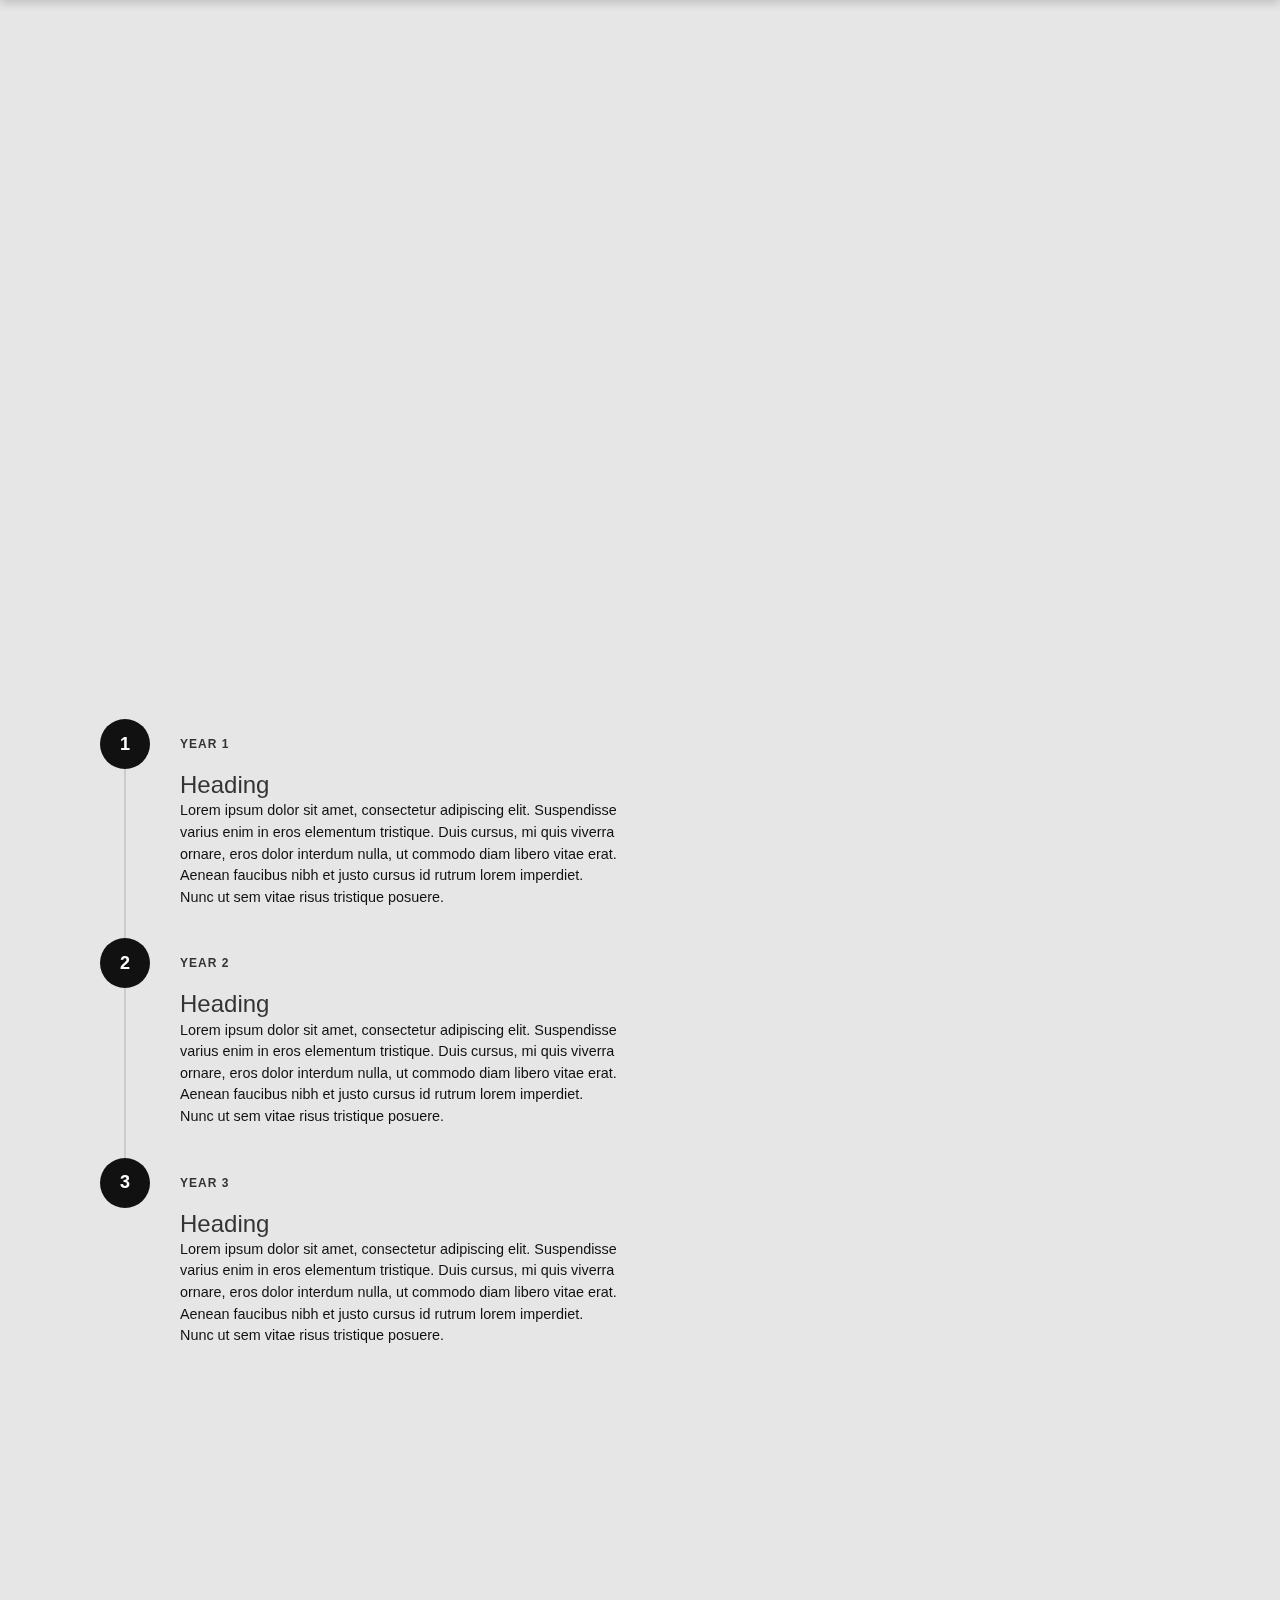
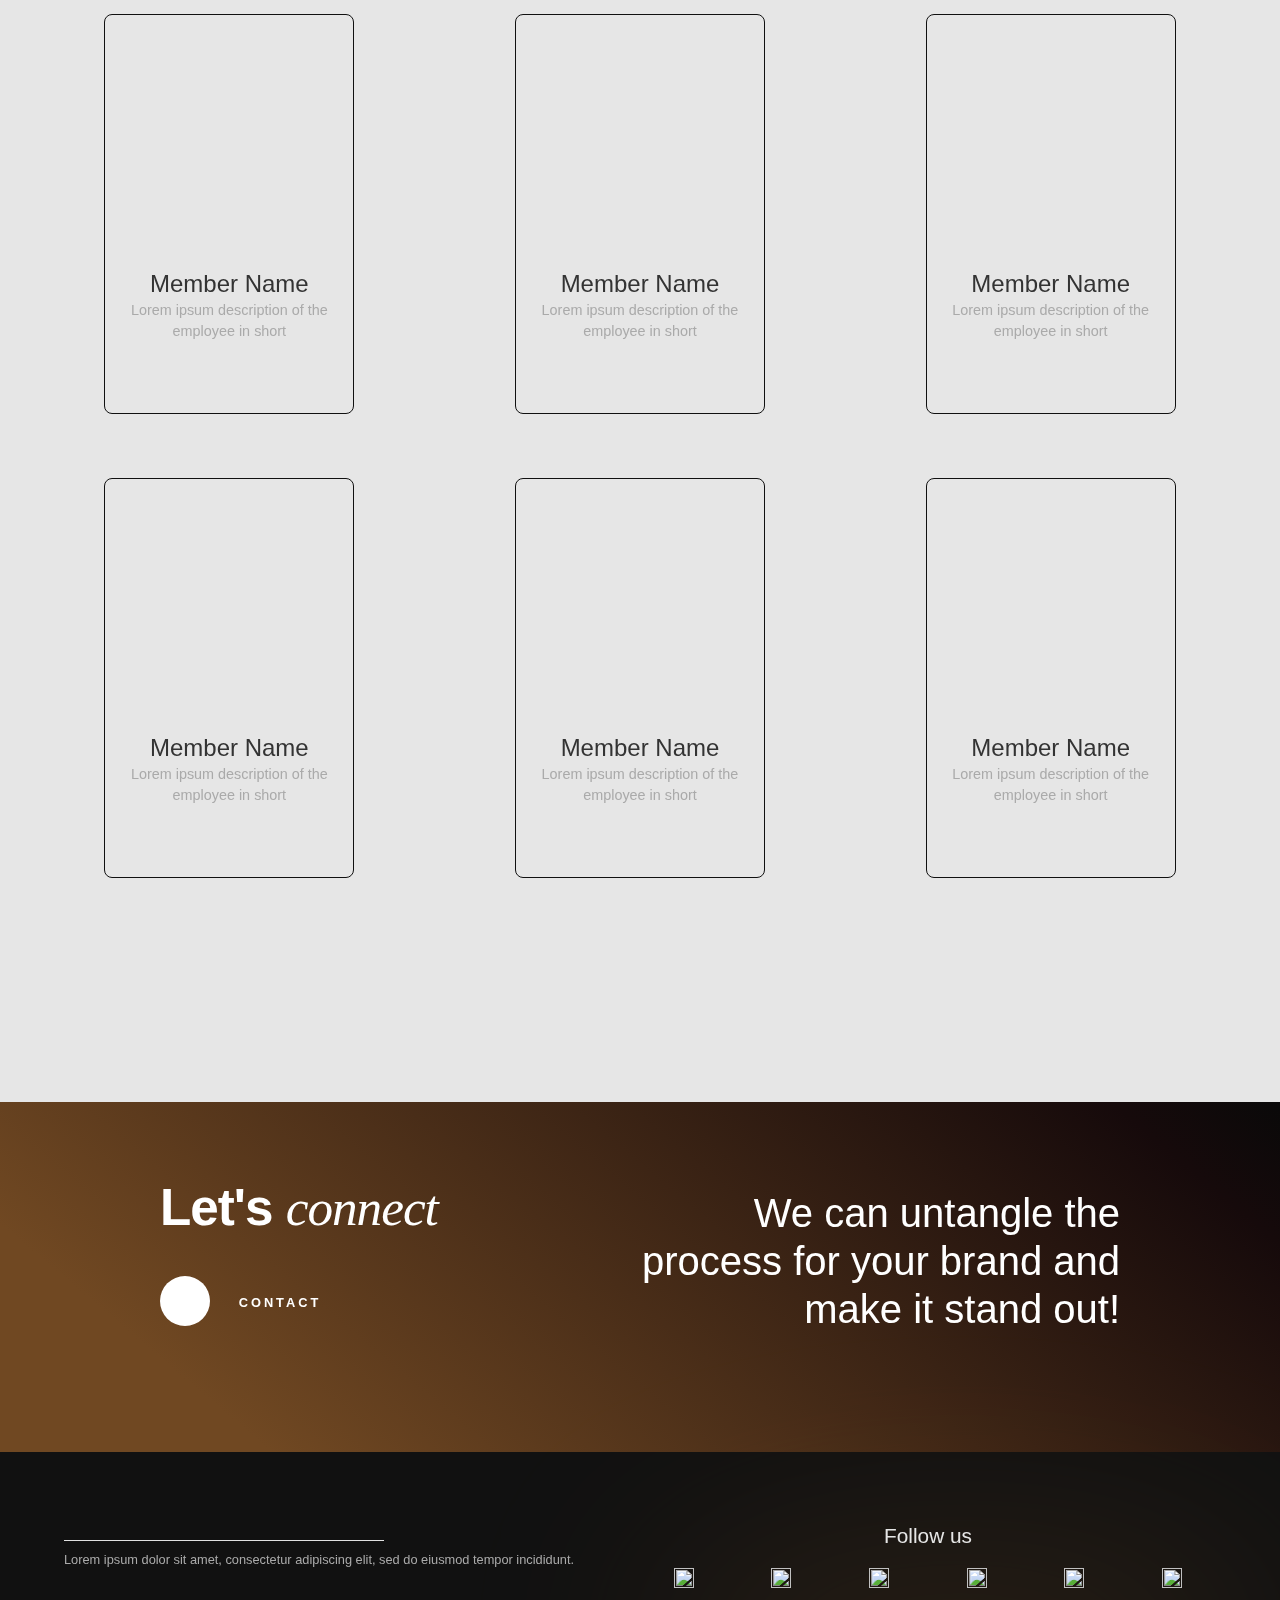
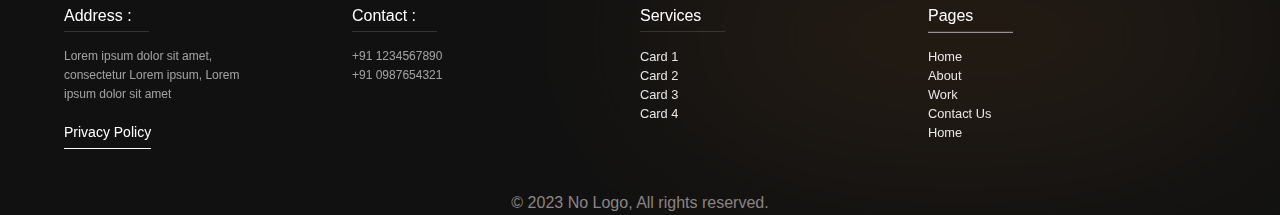
==== about_us.html @ e712c36a "New Sample Site" ====
<!DOCTYPE html>
<!-- This site was created in Webflow. https://www.webflow.com --><!-- Last Published: Wed Jul 26 2023 05:56:28 GMT+0000 (Coordinated Universal Time) -->
<html
  data-wf-domain="famekeedawip-893ddad4fb9da56cc3974e8732.webflow.io"
  data-wf-page="649e97837ff1c9d37c9c7877"
  data-wf-site="649e97837ff1c9d37c9c7886"
  data-wf-status="1"
>
  <head>
    <meta charset="utf-8" />
    <title>About</title>
    <meta content="About" property="og:title" />
    <meta content="About" property="twitter:title" />
    <meta content="width=device-width, initial-scale=1" name="viewport" />
    <meta content="Webflow" name="generator" />
    <link
      href="./CSS/style.css"
      rel="stylesheet"
      type="text/css"
    />
    <style>
      @media (min-width: 992px) {
        html.w-mod-js:not(.w-mod-ix)
          [data-w-id="624c49bf-a5f6-cb07-94ce-828343cc1254"] {
          width: 20em;
          -webkit-transform: translate3d(0em, 0, 0) scale3d(1, 1, 1) rotateX(0)
            rotateY(0) rotateZ(0) skew(0, 0);
          -moz-transform: translate3d(0em, 0, 0) scale3d(1, 1, 1) rotateX(0)
            rotateY(0) rotateZ(0) skew(0, 0);
          -ms-transform: translate3d(0em, 0, 0) scale3d(1, 1, 1) rotateX(0)
            rotateY(0) rotateZ(0) skew(0, 0);
          transform: translate3d(0em, 0, 0) scale3d(1, 1, 1) rotateX(0)
            rotateY(0) rotateZ(0) skew(0, 0);
        }
        html.w-mod-js:not(.w-mod-ix)
          [data-w-id="49be6a8e-08e2-75e8-ac67-07a978387c46"] {
          height: 0px;
        }
      }
      @media (max-width: 991px) and (min-width: 768px) {
        html.w-mod-js:not(.w-mod-ix)
          [data-w-id="624c49bf-a5f6-cb07-94ce-828343cc1254"] {
          width: 20em;
          -webkit-transform: translate3d(0em, 0, 0) scale3d(1, 1, 1) rotateX(0)
            rotateY(0) rotateZ(0) skew(0, 0);
          -moz-transform: translate3d(0em, 0, 0) scale3d(1, 1, 1) rotateX(0)
            rotateY(0) rotateZ(0) skew(0, 0);
          -ms-transform: translate3d(0em, 0, 0) scale3d(1, 1, 1) rotateX(0)
            rotateY(0) rotateZ(0) skew(0, 0);
          transform: translate3d(0em, 0, 0) scale3d(1, 1, 1) rotateX(0)
            rotateY(0) rotateZ(0) skew(0, 0);
        }
      }
      @media (max-width: 767px) and (min-width: 480px) {
        html.w-mod-js:not(.w-mod-ix)
          [data-w-id="624c49bf-a5f6-cb07-94ce-828343cc1254"] {
          width: 20em;
          -webkit-transform: translate3d(0em, 0, 0) scale3d(1, 1, 1) rotateX(0)
            rotateY(0) rotateZ(0) skew(0, 0);
          -moz-transform: translate3d(0em, 0, 0) scale3d(1, 1, 1) rotateX(0)
            rotateY(0) rotateZ(0) skew(0, 0);
          -ms-transform: translate3d(0em, 0, 0) scale3d(1, 1, 1) rotateX(0)
            rotateY(0) rotateZ(0) skew(0, 0);
          transform: translate3d(0em, 0, 0) scale3d(1, 1, 1) rotateX(0)
            rotateY(0) rotateZ(0) skew(0, 0);
        }
      }
    </style>
    <link href="https://fonts.googleapis.com" rel="preconnect" />
    <link
      href="https://fonts.gstatic.com"
      rel="preconnect"
      crossorigin="anonymous"
    />
    <script
      src="https://ajax.googleapis.com/ajax/libs/webfont/1.6.26/webfont.js"
      type="text/javascript"
    ></script>
    <script type="text/javascript">
      WebFont.load({
        google: {
          families: [
            "Merriweather:300,300italic,400,400italic,700,700italic,900,900italic",
            "Lato:100,100italic,300,300italic,400,400italic,700,700italic,900,900italic",
            "PT Serif:400,400italic,700,700italic",
            "Epilogue:regular,500,600,700,800,900",
            "Baskervville:regular",
          ],
        },
      });
    </script>
    <script type="text/javascript">
      !(function (o, c) {
        var n = c.documentElement,
          t = " w-mod-";
        (n.className += t + "js"),
          ("ontouchstart" in o ||
            (o.DocumentTouch && c instanceof DocumentTouch)) &&
            (n.className += t + "touch");
      })(window, document);
    </script>
    <link
      href="https://uploads-ssl.webflow.com/649e97837ff1c9d37c9c7886/64aeb39e57b522cc5eaa7a08_Fame%20Keeda-Symbol_Monochrome-08%20(1).png"
      rel="shortcut icon"
      type="image/x-icon"
    />
    <link
      href="https://uploads-ssl.webflow.com/649e97837ff1c9d37c9c7886/649e97837ff1c9d37c9c78f3_256.png"
      rel="apple-touch-icon"
    />
    <!-- Please keep this css code to improve the font quality-->
    <style>
      * {
        -webkit-font-smoothing: antialiased;
        -moz-osx-font-smoothing: grayscale;
      }
    </style>

    <style>
      .word-line {
        overflow: hidden;
      }
      .skew-up {
        opacity: 0;
      }

      /*lenis -- IMPORTANT*/
      html {
        scroll-behavior: initial;
      }
      html,
      body {
        width: 100%;
        height: auto !important;
        min-height: 100%;
      }

      /*selection*/
      ::selection {
        background: #e8e8e8;
        color: #121212;
        text-shadow: none;
      }
    </style>
  </head>
  <body class="body-2" id="About">
    <div class="page-wrapper">
      <div class="main-wrapper white">
        <div
          data-animation="default"
          class="navbar-2 w-nav"
          data-easing2="ease"
          data-easing="ease-in-out"
          data-collapse="medium"
          style="
            -webkit-transform: translate3d(0, -100%, 0) scale3d(1, 1, 1)
              rotateX(0) rotateY(0) rotateZ(0) skew(0, 0);
            -moz-transform: translate3d(0, -100%, 0) scale3d(1, 1, 1) rotateX(0)
              rotateY(0) rotateZ(0) skew(0, 0);
            -ms-transform: translate3d(0, -100%, 0) scale3d(1, 1, 1) rotateX(0)
              rotateY(0) rotateZ(0) skew(0, 0);
            transform: translate3d(0, -100%, 0) scale3d(1, 1, 1) rotateX(0)
              rotateY(0) rotateZ(0) skew(0, 0);
          "
          role="banner"
          data-duration="400"
          data-doc-height="1"
        >
          <div class="nav-bg-2"></div>
          <div class="nav-elements">
            <div class="container-large nav">
              <a href="./index.html" class="brand w-nav-brand"
                ><img
                  src="./Assets/nologo.png"
                  alt=""
                  class="nav-logo-2"
              /></a>
              <nav role="navigation" class="nav-menu-2 w-nav-menu">
                <a href="./index.html" class="navlink-2 w-nav-link">Home</a
                ><link rel="prerender" href="/" /><a
                  href="about_us.html"
                  aria-current="page"
                  class="navlink-2 w-nav-link w--current"
                  >About</a
                >
                <div
                  data-hover="true"
                  data-delay="200"
                  data-w-id="49be6a8e-08e2-75e8-ac67-07a978387c3f"
                  class="dropdown-2 w-dropdown"
                >
                  <div class="navlink-2 w-dropdown-toggle">
                    <div>Services</div>
                  </div>
                  <nav class="dropdown-list w-dropdown-list">
                    <div class="navservicesholder holder">
                      <div
                        data-w-id="9846f6bf-662f-2390-83e4-4f0bcd5672e7"
                        class="navservicesholder"
                      >
                        <div class="dropdown-link-wrap">
                          <h3 class="heading-3 black">
                            Card 1
                          </h3>
                          <img
                            src="https://uploads-ssl.webflow.com/649e97837ff1c9d37c9c7886/649e97837ff1c9d37c9c78bc_retrn-circle.svg"
                            alt=""
                            class="dropdown-link-icon"
                          /><a
                            href="./influencerMarketing.html"
                            class="dropdown-link w-dropdown-link"
                            >Read more</a
                          >
                        </div>
                        <div class="dropdown-link-wrap">
                          <h3 class="heading-3 black">
                            Card 2
                          </h3>
                          <img
                            src="https://uploads-ssl.webflow.com/649e97837ff1c9d37c9c7886/649e97837ff1c9d37c9c78bc_retrn-circle.svg"
                            alt=""
                            class="dropdown-link-icon"
                          /><a
                            href="./influencerManage.html"
                            class="dropdown-link w-dropdown-link"
                            >Read more</a
                          >
                        </div>
                        <div class="dropdown-link-wrap">
                          <h3 class="heading-3 black">
                            Card 3
                          </h3>
                          <img
                            src="https://uploads-ssl.webflow.com/649e97837ff1c9d37c9c7886/649e97837ff1c9d37c9c78bc_retrn-circle.svg"
                            alt=""
                            class="dropdown-link-icon"
                          /><a
                            href="./digitalMarketing.html"
                            class="dropdown-link w-dropdown-link"
                            >Read more</a
                          >
                        </div>
                        <!--<div class="dropdown-link-wrap">
                          <h3 class="heading-3 black">
                            Affiliate<br />Marketing
                          </h3>
                          <img
                            src="https://uploads-ssl.webflow.com/649e97837ff1c9d37c9c7886/649e97837ff1c9d37c9c78bb_ryde-circle.svg"
                            alt=""
                            class="dropdown-link-icon"
                          /><a
                            href="/creative-solutions"
                            class="dropdown-link w-dropdown-link"
                            >Read more</a
                          >
                        </div>-->
                        <div class="dropdown-link-wrap">
                          <h3 class="heading-3 black">
                            Card 4
                          </h3>
                          <img
                            src="https://uploads-ssl.webflow.com/649e97837ff1c9d37c9c7886/649e97837ff1c9d37c9c78bb_ryde-circle.svg"
                            alt=""
                            class="dropdown-link-icon"
                          /><a
                            href="./contentMarket.html"
                            aria-current="page"
                            class="dropdown-link w-dropdown-link w--current"
                            >Read more</a
                          >
                        </div>
                      </div>
                    </div>
                  </nav>
                </div>
                <div
                  data-hover="true"
                  data-delay="200"
                  data-w-id="49be6a8e-08e2-75e8-ac67-07a978387c6f"
                  class="dropdown-2 tablet-dropdown w-dropdown"
                >
                  <div class="navlink-2 w-dropdown-toggle">
                    <div>Services</div>
                    <div class="icon w-icon-dropdown-toggle"></div>
                  </div>
                  <nav class="dropdown-list w-dropdown-list">
                    <a
                      href="./influencerMarketing.html"
                      class="navlink-2 service-option-1 w-nav-link"
                      >Card 1</a
                    ><a
                      href="./influencerManage.html"
                      class="navlink-2 service-option-2 w-nav-link"
                      >Card 2</a
                    ><a
                      href="./digitalMarketing.html"
                      class="navlink-2 service-option-4 w-nav-link"
                      >Card 3</a
                    ><!--<a
                      href="/digital-marketing"
                      class="navlink-2 service-option-3 w-nav-link"
                      >Affiliate Marketing</a
                    >--><a
                      href="./contentMarket.html"
                      class="navlink-2 service-option-4 w-nav-link"
                      >Card 4</a
                    >
                  </nav>
                </div>
                <a href="work.html" class="navlink-2 w-nav-link">Work</a
                ><a href="./contact.html" class="navlink-2 contact w-nav-link"
                  >Contact</a
                >
              </nav>
              <div
                data-w-id="49be6a8e-08e2-75e8-ac67-07a978387c83"
                class="menu-button w-nav-button"
              >
                <div class="ham-icon w-icon-nav-menu"></div>
              </div>
            </div>
          </div>
        </div>
        <section class="section-home-testimonial">
          <div class="page-padding">
            <div class="container-large">
              <div class="padding-vertical invwork">
                <h1
                  data-w-id="69c3166e-32c7-ac25-24b6-c667aa980185"
                  style="opacity: 0"
                  class="headingpresentation hero section-title about"
                >
                  About Us.
                </h1>
                <h1
                  data-w-id="5dfe9c6e-bbb0-6fe5-1ab6-ca2662ea432c"
                  style="opacity: 0"
                  class="serviceheading small about"
                >
                  We are connected with over 2,500+ influencers in India. We are
                  personally in touch with Micro, Small &amp; Macro Influencers
                  who have experience in making promotional and product review
                  videos for brands.<br />
                </h1>
                <div
                  data-w-id="69c3166e-32c7-ac25-24b6-c667aa980187"
                  style="opacity: 0"
                  class="marquee about"
                >
                  <div class="marquee-content scroll">
                    <img
                      src="https://uploads-ssl.webflow.com/649e97837ff1c9d37c9c7886/649e97837ff1c9d37c9c78b2_logoipsum-287.svg"
                      loading="eager"
                      alt=""
                      class="marquee-image"
                    /><img
                      src="https://uploads-ssl.webflow.com/649e97837ff1c9d37c9c7886/649e97837ff1c9d37c9c78b3_logoipsum-286%20(1).svg"
                      loading="eager"
                      alt=""
                      class="marquee-image"
                    /><img
                      src="https://uploads-ssl.webflow.com/649e97837ff1c9d37c9c7886/649e97837ff1c9d37c9c78b2_logoipsum-287.svg"
                      loading="eager"
                      alt=""
                      class="marquee-image hide-mobile"
                    /><img
                      src="https://uploads-ssl.webflow.com/649e97837ff1c9d37c9c7886/649e97837ff1c9d37c9c78b3_logoipsum-286%20(1).svg"
                      loading="eager"
                      alt=""
                      class="marquee-image hide-mobile"
                    />
                  </div>
                  <div class="marquee-content scroll">
                    <img
                      src="https://uploads-ssl.webflow.com/649e97837ff1c9d37c9c7886/649e97837ff1c9d37c9c78b2_logoipsum-287.svg"
                      loading="eager"
                      alt=""
                      class="marquee-image"
                    /><img
                      src="https://uploads-ssl.webflow.com/649e97837ff1c9d37c9c7886/649e97837ff1c9d37c9c78b3_logoipsum-286%20(1).svg"
                      loading="eager"
                      alt=""
                      class="marquee-image"
                    /><img
                      src="https://uploads-ssl.webflow.com/649e97837ff1c9d37c9c7886/649e97837ff1c9d37c9c78b2_logoipsum-287.svg"
                      loading="eager"
                      alt=""
                      class="marquee-image hide-mobile"
                    /><img
                      src="https://uploads-ssl.webflow.com/649e97837ff1c9d37c9c7886/649e97837ff1c9d37c9c78b3_logoipsum-286%20(1).svg"
                      loading="eager"
                      alt=""
                      class="marquee-image hide-mobile"
                    />
                  </div>
                </div>
                <div class="brands-container">
                  <div class="html-embed w-embed">
                    <style>
                      @keyframes scroll {
                        from {
                          transform: translateX(0);
                        }
                        to {
                          transform: translateX(calc(-100% - 1rem));
                        }
                      }

                      .scroll {
                        animation: scroll 10s linear infinite;
                      }

                      .reverse {
                        animation-direction: reverse;
                      }
                    </style>
                  </div>
                </div>
                <h1
                  data-w-id="550e7cac-291b-04ee-c4ac-58a10b55ebbe"
                  style="opacity: 0"
                  class="headingpresentation hero section-title about"
                >
                  Our Journey
                </h1>
                <div class="journeycontainer">
                  <div class="details-container">
                    <div
                      data-w-id="d85fdd68-8240-17d0-1ce2-43a1e3c2007f"
                      class="w-layout-grid grid"
                    >
                      <div
                        id="w-node-d85fdd68-8240-17d0-1ce2-43a1e3c20080-7c9c7877"
                        class="icon-container"
                      >
                        <div class="icon-2"><div>1</div></div>
                      </div>
                      <div
                        id="w-node-d85fdd68-8240-17d0-1ce2-43a1e3c20084-7c9c7877"
                        class="title-container _1"
                      >
                        <div class="title">Year 1</div>
                      </div>
                      <div
                        id="w-node-d85fdd68-8240-17d0-1ce2-43a1e3c20087-7c9c7877"
                        class="line-container-2"
                      >
                        <div class="line _1"></div>
                      </div>
                      <div
                        id="w-node-d85fdd68-8240-17d0-1ce2-43a1e3c20089-7c9c7877"
                        class="details-text-container _1"
                      >
                        <h3 class="headingproject">Heading</h3>
                        <p class="paragraph-light about">
                          Lorem ipsum dolor sit amet, consectetur adipiscing
                          elit. Suspendisse varius enim in eros elementum
                          tristique. Duis cursus, mi quis viverra ornare, eros
                          dolor interdum nulla, ut commodo diam libero vitae
                          erat. Aenean faucibus nibh et justo cursus id rutrum
                          lorem imperdiet. Nunc ut sem vitae risus tristique
                          posuere.
                        </p>
                      </div>
                      <div
                        id="w-node-d85fdd68-8240-17d0-1ce2-43a1e3c2008e-7c9c7877"
                        class="icon-container"
                      >
                        <div class="icon-2"><div>2</div></div>
                      </div>
                      <div
                        id="w-node-d85fdd68-8240-17d0-1ce2-43a1e3c20092-7c9c7877"
                        class="title-container _2"
                      >
                        <div class="title">YEAR 2</div>
                      </div>
                      <div
                        id="w-node-d85fdd68-8240-17d0-1ce2-43a1e3c20095-7c9c7877"
                        class="line-container-2"
                      >
                        <div class="line _2"></div>
                      </div>
                      <div
                        id="w-node-d85fdd68-8240-17d0-1ce2-43a1e3c20097-7c9c7877"
                        class="details-text-container _2"
                      >
                        <h3 class="headingproject">Heading</h3>
                        <p class="paragraph-light about">
                          Lorem ipsum dolor sit amet, consectetur adipiscing
                          elit. Suspendisse varius enim in eros elementum
                          tristique. Duis cursus, mi quis viverra ornare, eros
                          dolor interdum nulla, ut commodo diam libero vitae
                          erat. Aenean faucibus nibh et justo cursus id rutrum
                          lorem imperdiet. Nunc ut sem vitae risus tristique
                          posuere.
                        </p>
                      </div>
                      <div
                        id="w-node-d85fdd68-8240-17d0-1ce2-43a1e3c2009c-7c9c7877"
                        class="icon-container"
                      >
                        <div class="icon-2"><div>3</div></div>
                      </div>
                      <div
                        id="w-node-d85fdd68-8240-17d0-1ce2-43a1e3c200a0-7c9c7877"
                        class="title-container _3"
                      >
                        <div class="title">YEAR 3</div>
                      </div>
                      <div
                        id="w-node-d85fdd68-8240-17d0-1ce2-43a1e3c200a3-7c9c7877"
                        class="details-text-container _3"
                      >
                        <h3 class="headingproject">Heading</h3>
                        <p class="paragraph-light about">
                          Lorem ipsum dolor sit amet, consectetur adipiscing
                          elit. Suspendisse varius enim in eros elementum
                          tristique. Duis cursus, mi quis viverra ornare, eros
                          dolor interdum nulla, ut commodo diam libero vitae
                          erat. Aenean faucibus nibh et justo cursus id rutrum
                          lorem imperdiet. Nunc ut sem vitae risus tristique
                          posuere.
                        </p>
                      </div>
                    </div>
                  </div>
                  <div class="image-container">
                    <div class="image-wrapper">
                      <div class="image-item _1"></div>
                      <div class="image-item _2"></div>
                      <div class="image-item _3"></div>
                    </div>
                  </div>
                </div>
                <h1
                  data-w-id="3c1212e2-bc76-7e91-54bc-58bf2f441025"
                  style="opacity: 0"
                  class="headingpresentation hero section-title about"
                >
                  Meet Our Team!
                </h1>
                <div class="teamholder team">
                  <div
                    data-w-id="91e5887c-bff8-db0b-029b-6cbc1cfa102d"
                    class="teamcardwrapper"
                  >
                    <div class="teamcard">
                      <div class="teamcardimagewrapper">
                        <img
                          src="https://uploads-ssl.webflow.com/649e97837ff1c9d37c9c7886/649e97837ff1c9d37c9c7908_63b0953eb337a630ed135587_pexels-joshua-brown-12278152.jpeg"
                          loading="lazy"
                          alt=""
                          sizes="(max-width: 479px) 100vw, (max-width: 767px) 45vw, (max-width: 1439px) 25vw, 17vw"
                          srcset="
                            https://uploads-ssl.webflow.com/649e97837ff1c9d37c9c7886/649e97837ff1c9d37c9c7908_63b0953eb337a630ed135587_pexels-joshua-brown-12278152-p-500.jpeg  500w,
                            https://uploads-ssl.webflow.com/649e97837ff1c9d37c9c7886/649e97837ff1c9d37c9c7908_63b0953eb337a630ed135587_pexels-joshua-brown-12278152-p-800.jpeg  800w,
                            https://uploads-ssl.webflow.com/649e97837ff1c9d37c9c7886/649e97837ff1c9d37c9c7908_63b0953eb337a630ed135587_pexels-joshua-brown-12278152.jpeg       1000w
                          "
                          class="teamcardimage"
                        />
                      </div>
                      <div class="project-title-wrap vertical">
                        <h2 class="headingproject">Member Name</h2>
                        <h2 class="paragraphproject about">
                          Lorem ipsum description of the employee in short
                        </h2>
                      </div>
                    </div>
                  </div>
                  <div
                    data-w-id="91e5887c-bff8-db0b-029b-6cbc1cfa103a"
                    class="teamcardwrapper"
                  >
                    <div class="teamcard">
                      <div class="teamcardimagewrapper">
                        <img
                          src="https://uploads-ssl.webflow.com/649e97837ff1c9d37c9c7886/649e97837ff1c9d37c9c78fc_63b0956c5808d317f13ffd94_pexels-jess-loiterton-4327615.jpeg"
                          loading="lazy"
                          alt=""
                          sizes="(max-width: 479px) 100vw, (max-width: 767px) 45vw, (max-width: 1439px) 25vw, 248.39999389648438px"
                          srcset="
                            https://uploads-ssl.webflow.com/649e97837ff1c9d37c9c7886/649e97837ff1c9d37c9c78fc_63b0956c5808d317f13ffd94_pexels-jess-loiterton-4327615-p-500.jpeg  500w,
                            https://uploads-ssl.webflow.com/649e97837ff1c9d37c9c7886/649e97837ff1c9d37c9c78fc_63b0956c5808d317f13ffd94_pexels-jess-loiterton-4327615-p-800.jpeg  800w,
                            https://uploads-ssl.webflow.com/649e97837ff1c9d37c9c7886/649e97837ff1c9d37c9c78fc_63b0956c5808d317f13ffd94_pexels-jess-loiterton-4327615.jpeg       1000w
                          "
                          class="teamcardimage"
                        />
                      </div>
                      <div class="project-title-wrap vertical">
                        <h2 class="headingproject">Member Name</h2>
                        <h2 class="paragraphproject about">
                          Lorem ipsum description of the employee in short
                        </h2>
                      </div>
                    </div>
                  </div>
                  <div
                    data-w-id="18a46ad6-7294-a4bb-a05a-d313af1a582c"
                    class="teamcardwrapper"
                  >
                    <div class="teamcard">
                      <div class="teamcardimagewrapper">
                        <img
                          src="https://uploads-ssl.webflow.com/649e97837ff1c9d37c9c7886/649e97837ff1c9d37c9c78fb_63b0876457f34211add45476_valeriia-neganova-NhXbIMwQ1U4-unsplash.jpeg"
                          loading="lazy"
                          alt=""
                          sizes="(max-width: 479px) 100vw, (max-width: 767px) 45vw, (max-width: 991px) 25vw, (max-width: 1439px) 248.40000915527344px, 17vw"
                          srcset="
                            https://uploads-ssl.webflow.com/649e97837ff1c9d37c9c7886/649e97837ff1c9d37c9c78fb_63b0876457f34211add45476_valeriia-neganova-NhXbIMwQ1U4-unsplash-p-500.jpeg  500w,
                            https://uploads-ssl.webflow.com/649e97837ff1c9d37c9c7886/649e97837ff1c9d37c9c78fb_63b0876457f34211add45476_valeriia-neganova-NhXbIMwQ1U4-unsplash-p-800.jpeg  800w,
                            https://uploads-ssl.webflow.com/649e97837ff1c9d37c9c7886/649e97837ff1c9d37c9c78fb_63b0876457f34211add45476_valeriia-neganova-NhXbIMwQ1U4-unsplash.jpeg       1000w
                          "
                          class="teamcardimage"
                        />
                      </div>
                      <div class="project-title-wrap vertical">
                        <h2 class="headingproject">Member Name</h2>
                        <h2 class="paragraphproject about">
                          Lorem ipsum description of the employee in short
                        </h2>
                      </div>
                    </div>
                  </div>
                  <div
                    data-w-id="0642c733-11ff-5da6-f173-3a7977652a04"
                    class="teamcardwrapper"
                  >
                    <div class="teamcard">
                      <div class="teamcardimagewrapper">
                        <img
                          src="https://uploads-ssl.webflow.com/649e97837ff1c9d37c9c7886/649e97837ff1c9d37c9c78fb_63b0876457f34211add45476_valeriia-neganova-NhXbIMwQ1U4-unsplash.jpeg"
                          loading="lazy"
                          alt=""
                          sizes="(max-width: 479px) 100vw, (max-width: 767px) 45vw, (max-width: 1439px) 25vw, 17vw"
                          srcset="
                            https://uploads-ssl.webflow.com/649e97837ff1c9d37c9c7886/649e97837ff1c9d37c9c78fb_63b0876457f34211add45476_valeriia-neganova-NhXbIMwQ1U4-unsplash-p-500.jpeg  500w,
                            https://uploads-ssl.webflow.com/649e97837ff1c9d37c9c7886/649e97837ff1c9d37c9c78fb_63b0876457f34211add45476_valeriia-neganova-NhXbIMwQ1U4-unsplash-p-800.jpeg  800w,
                            https://uploads-ssl.webflow.com/649e97837ff1c9d37c9c7886/649e97837ff1c9d37c9c78fb_63b0876457f34211add45476_valeriia-neganova-NhXbIMwQ1U4-unsplash.jpeg       1000w
                          "
                          class="teamcardimage"
                        />
                      </div>
                      <div class="project-title-wrap vertical">
                        <h2 class="headingproject">Member Name</h2>
                        <h2 class="paragraphproject about">
                          Lorem ipsum description of the employee in short
                        </h2>
                      </div>
                    </div>
                  </div>
                  <div
                    data-w-id="990ef4c8-5ae3-824a-9ab2-24d89db33a61"
                    class="teamcardwrapper"
                  >
                    <div class="teamcard">
                      <div class="teamcardimagewrapper">
                        <img
                          src="https://uploads-ssl.webflow.com/649e97837ff1c9d37c9c7886/649e97837ff1c9d37c9c78fc_63b0956c5808d317f13ffd94_pexels-jess-loiterton-4327615.jpeg"
                          loading="lazy"
                          alt=""
                          sizes="(max-width: 479px) 100vw, (max-width: 767px) 45vw, (max-width: 1439px) 25vw, 248.39999389648438px"
                          srcset="
                            https://uploads-ssl.webflow.com/649e97837ff1c9d37c9c7886/649e97837ff1c9d37c9c78fc_63b0956c5808d317f13ffd94_pexels-jess-loiterton-4327615-p-500.jpeg  500w,
                            https://uploads-ssl.webflow.com/649e97837ff1c9d37c9c7886/649e97837ff1c9d37c9c78fc_63b0956c5808d317f13ffd94_pexels-jess-loiterton-4327615-p-800.jpeg  800w,
                            https://uploads-ssl.webflow.com/649e97837ff1c9d37c9c7886/649e97837ff1c9d37c9c78fc_63b0956c5808d317f13ffd94_pexels-jess-loiterton-4327615.jpeg       1000w
                          "
                          class="teamcardimage"
                        />
                      </div>
                      <div class="project-title-wrap vertical">
                        <h2 class="headingproject">Member Name</h2>
                        <h2 class="paragraphproject about">
                          Lorem ipsum description of the employee in short
                        </h2>
                      </div>
                    </div>
                  </div>
                  <div
                    data-w-id="9363663d-6e10-ea74-6b7a-bc42b3e0ad6e"
                    class="teamcardwrapper"
                  >
                    <div class="teamcard">
                      <div class="teamcardimagewrapper">
                        <img
                          src="https://uploads-ssl.webflow.com/649e97837ff1c9d37c9c7886/649e97837ff1c9d37c9c7908_63b0953eb337a630ed135587_pexels-joshua-brown-12278152.jpeg"
                          loading="lazy"
                          alt=""
                          sizes="(max-width: 479px) 100vw, (max-width: 767px) 45vw, (max-width: 991px) 25vw, (max-width: 1439px) 248.40000915527344px, 17vw"
                          srcset="
                            https://uploads-ssl.webflow.com/649e97837ff1c9d37c9c7886/649e97837ff1c9d37c9c7908_63b0953eb337a630ed135587_pexels-joshua-brown-12278152-p-500.jpeg  500w,
                            https://uploads-ssl.webflow.com/649e97837ff1c9d37c9c7886/649e97837ff1c9d37c9c7908_63b0953eb337a630ed135587_pexels-joshua-brown-12278152-p-800.jpeg  800w,
                            https://uploads-ssl.webflow.com/649e97837ff1c9d37c9c7886/649e97837ff1c9d37c9c7908_63b0953eb337a630ed135587_pexels-joshua-brown-12278152.jpeg       1000w
                          "
                          class="teamcardimage"
                        />
                      </div>
                      <div class="project-title-wrap vertical">
                        <h2 class="headingproject">Member Name</h2>
                        <h2 class="paragraphproject about">
                          Lorem ipsum description of the employee in short
                        </h2>
                      </div>
                    </div>
                  </div>
                </div>
              </div>
            </div>
          </div>
        </section>
        <div class="cta-section">
          <div class="page-padding">
            <div class="container-large">
              <div class="hero-content-wrapper services">
                <div class="services-ctahalf _1">
                  <h1 class="headingpresentation hero lower service">
                    Let&#x27;s <span class="text-span">connect</span><br />
                  </h1>
                  <div
                    data-w-id="086dcffd-08e1-662c-d798-4c016ca57ace"
                    class="cta-button services footer"
                  >
                    <div class="button-t white">CONTACT</div>
                    <a
                      href="./contact.html"
                      class="button-link w-inline-block"
                    ></a>
                    <div class="circle-contain">
                      <div class="button-base white"></div>
                      <img
                        src="https://uploads-ssl.webflow.com/649e97837ff1c9d37c9c7886/649e97837ff1c9d37c9c78c7_1.svg"
                        width="9"
                        alt=""
                        class="image-11 black"
                      />
                    </div>
                  </div>
                </div>
                <div class="services-ctahalf _2">
                  <h1 class="cta-para">
                    We can untangle the process for your brand and make it stand
                    out!
                  </h1>
                </div>
              </div>
            </div>
          </div>
        </div>
        <div class="footer">
          <div class="div-block-223"></div>
          <section class="section-2">
            <div class="container">
              <div class="grid-2">
                <div class="grid-item text">
                  <!--<img
                    src="./Assets/nologo.png"
                    data-w-id="624c49bf-a5f6-cb07-94ce-828343cc1251"
                    loading="lazy"
                    style="opacity: 0"
                    alt=""
                    class="logo-2 logo"
                  />--><a
                    data-w-id="624c49bf-a5f6-cb07-94ce-828343cc1252"
                    href="/"
                    class="contact-big w-inline-block"
                    ><img
                      class="logo-2"
                      src="https://uploads-ssl.webflow.com/649e97837ff1c9d37c9c7886/649e97837ff1c9d37c9c78a9_Name.png"
                      alt=""
                      style="opacity: 0"
                      sizes="(max-width: 479px) 67vw, (max-width: 767px) 43vw, (max-width: 991px) 40vw, (max-width: 1439px) 18vw, 21vw"
                      data-w-id="624c49bf-a5f6-cb07-94ce-828343cc1253"
                      loading="lazy"
                      srcset="
                      https://upload.wikimedia.org/wikipedia/commons/0/08/No_Logo_logo.svg   500w,
                      https://upload.wikimedia.org/wikipedia/commons/0/08/No_Logo_logo.svg   800w,
                      https://upload.wikimedia.org/wikipedia/commons/0/08/No_Logo_logo.svg 1080w,
                      https://upload.wikimedia.org/wikipedia/commons/0/08/No_Logo_logo.svg        1504w
                      "
                  /></a>
                  <div
                    data-w-id="624c49bf-a5f6-cb07-94ce-828343cc1254"
                    class="line-big"
                  ></div>
                  <p class="paragraph-light-2">
                    Lorem ipsum dolor sit amet, consectetur adipiscing elit, sed
                    do eiusmod tempor incididunt.
                  </p>
                </div>
                <div class="grid-item gi2">
                  <h4 class="heading-4">Follow us</h4>
                  <div class="w-layout-grid grid-3">
                    <a
                      id="w-node-_624c49bf-a5f6-cb07-94ce-828343cc125d-7c9c7877"
                      href="https://www.facebook.com/sivadvertising"
                      target="_blank"
                      class="social_link w-inline-block"
                      ><img
                        src="https://uploads-ssl.webflow.com/649e97837ff1c9d37c9c7886/64a6b2334e51918c100ef836_610a4d6fec70a70c195ee984_facebook-app-symbol.svg"
                        loading="lazy"
                        alt=""
                        width="20"
                        class="image-20" /></a
                    ><a
                      id="w-node-_624c49bf-a5f6-cb07-94ce-828343cc125f-7c9c7877"
                      href="https://www.patreon.com/home"
                      target="_blank"
                      class="social_link w-inline-block"
                      ><img
                        src="https://uploads-ssl.webflow.com/649e97837ff1c9d37c9c7886/64a6b2334e51918c100ef839_610a4d6fec70a75c915ee981_patreon.svg"
                        loading="lazy"
                        alt=""
                        width="20"
                        class="image-21" /></a
                    ><a
                      id="w-node-_624c49bf-a5f6-cb07-94ce-828343cc1261-7c9c7877"
                      href="https://www.linkedin.com/company/13021581/admin/"
                      target="_blank"
                      class="social_link w-inline-block"
                      ><img
                        src="https://uploads-ssl.webflow.com/649e97837ff1c9d37c9c7886/64a6b2334e51918c100ef837_610a4d6fec70a725a15eea6d_linkedin.svg"
                        loading="lazy"
                        alt=""
                        width="20"
                        class="image-22" /></a
                    ><a
                      id="w-node-_624c49bf-a5f6-cb07-94ce-828343cc1263-7c9c7877"
                      href="https://dribbble.com/SIVMEDIA"
                      target="_blank"
                      class="social_link w-inline-block"
                      ><img
                        src="https://uploads-ssl.webflow.com/649e97837ff1c9d37c9c7886/64a6b2334e51918c100ef83b_610a4d6fec70a7722b5ee982_dribble.svg"
                        loading="lazy"
                        alt=""
                        width="20"
                        class="image-23" /></a
                    ><a
                      id="w-node-_624c49bf-a5f6-cb07-94ce-828343cc1265-7c9c7877"
                      href="https://www.instagram.com/sivmedia/"
                      target="_blank"
                      class="social_link w-inline-block"
                      ><img
                        src="https://uploads-ssl.webflow.com/649e97837ff1c9d37c9c7886/64a6b2334e51918c100ef838_610a4d6fec70a7921b5ee985_instagram.svg"
                        loading="lazy"
                        alt=""
                        width="20"
                        class="image-24" /></a
                    ><a
                      id="w-node-_624c49bf-a5f6-cb07-94ce-828343cc1267-7c9c7877"
                      href="https://www.youtube.com/"
                      target="_blank"
                      class="social_link w-inline-block"
                      ><img
                        src="https://uploads-ssl.webflow.com/649e97837ff1c9d37c9c7886/64a6b2334e51918c100ef83a_610a4d6fec70a74ff65ee983_youtube%20(1).svg"
                        loading="lazy"
                        alt=""
                        width="20"
                        class="image-14"
                    /></a>
                  </div>
                </div>
              </div>
              <div class="grid-2 is--second">
                <div class="grid-item is--buttom">
                  <a
                    data-w-id="624c49bf-a5f6-cb07-94ce-828343cc126b"
                    href="#"
                    class="text-contact w-inline-block"
                    ><h1 class="heading-5">Address :</h1>
                    <div class="div-block-222">
                      <div style="display: block" class="new-div"></div>
                      <div
                        style="
                          -webkit-transform: translate3d(0px, 0, 0)
                            scale3d(0, 0, 1) rotateX(0) rotateY(0) rotateZ(0)
                            skew(0, 0);
                          -moz-transform: translate3d(0px, 0, 0)
                            scale3d(0, 0, 1) rotateX(0) rotateY(0) rotateZ(0)
                            skew(0, 0);
                          -ms-transform: translate3d(0px, 0, 0) scale3d(0, 0, 1)
                            rotateX(0) rotateY(0) rotateZ(0) skew(0, 0);
                          transform: translate3d(0px, 0, 0) scale3d(0, 0, 1)
                            rotateX(0) rotateY(0) rotateZ(0) skew(0, 0);
                          display: none;
                        "
                        class="new-div-2"
                      ></div></div
                  ></a>
                  <div class="spacing add-space"></div>
                  <div class="address-text">
                    Lorem ipsum dolor sit amet, consectetur Lorem ipsum,
                    Lorem ipsum dolor sit amet
                  </div>
                  <div class="spacing add-space-2"></div>
                  <a
                    data-w-id="624c49bf-a5f6-cb07-94ce-828343cc1277"
                    href="#"
                    class="link-block-2 w-inline-block"
                    ><div class="pricay-policy">Privacy Policy</div>
                    <div
                      style="
                        width: 87px;
                        -webkit-transform: translate3d(0px, 0, 0)
                          scale3d(1, 1, 1) rotateX(0) rotateY(0) rotateZ(0)
                          skew(0, 0);
                        -moz-transform: translate3d(0px, 0, 0) scale3d(1, 1, 1)
                          rotateX(0) rotateY(0) rotateZ(0) skew(0, 0);
                        -ms-transform: translate3d(0px, 0, 0) scale3d(1, 1, 1)
                          rotateX(0) rotateY(0) rotateZ(0) skew(0, 0);
                        transform: translate3d(0px, 0, 0) scale3d(1, 1, 1)
                          rotateX(0) rotateY(0) rotateZ(0) skew(0, 0);
                      "
                      class="line-2"
                    ></div
                  ></a>
                </div>
                <div class="grid-item is--buttom">
                  <a
                    data-w-id="624c49bf-a5f6-cb07-94ce-828343cc127c"
                    href="#"
                    class="text-contact w-inline-block"
                    ><h1 class="heading-5">Contact :</h1>
                    <div class="div-block-222">
                      <div style="display: block" class="new-div"></div>
                      <div
                        style="
                          -webkit-transform: translate3d(0px, 0, 0)
                            scale3d(0, 0, 1) rotateX(0) rotateY(0) rotateZ(0)
                            skew(0, 0);
                          -moz-transform: translate3d(0px, 0, 0)
                            scale3d(0, 0, 1) rotateX(0) rotateY(0) rotateZ(0)
                            skew(0, 0);
                          -ms-transform: translate3d(0px, 0, 0) scale3d(0, 0, 1)
                            rotateX(0) rotateY(0) rotateZ(0) skew(0, 0);
                          transform: translate3d(0px, 0, 0) scale3d(0, 0, 1)
                            rotateX(0) rotateY(0) rotateZ(0) skew(0, 0);
                          display: none;
                        "
                        class="new-div-2"
                      ></div></div
                  ></a>
                  <div class="spacing con-space"></div>
                  <div class="address-text">
                    +91 1234567890<br />+91 0987654321
                  </div>
                  <div class="spacing con-space-2"></div>
                </div>
                <div class="grid-item is--buttom-2">
                  <a
                    data-w-id="624c49bf-a5f6-cb07-94ce-828343cc1289"
                    href="#"
                    class="text-contact w-inline-block"
                    ><h1 class="heading-5">Services</h1>
                    <div class="div-block-222">
                      <div style="display: block" class="new-div"></div>
                      <div
                        style="
                          -webkit-transform: translate3d(0px, 0, 0)
                            scale3d(0, 0, 1) rotateX(0) rotateY(0) rotateZ(0)
                            skew(0, 0);
                          -moz-transform: translate3d(0px, 0, 0)
                            scale3d(0, 0, 1) rotateX(0) rotateY(0) rotateZ(0)
                            skew(0, 0);
                          -ms-transform: translate3d(0px, 0, 0) scale3d(0, 0, 1)
                            rotateX(0) rotateY(0) rotateZ(0) skew(0, 0);
                          transform: translate3d(0px, 0, 0) scale3d(0, 0, 1)
                            rotateX(0) rotateY(0) rotateZ(0) skew(0, 0);
                          display: none;
                        "
                        class="new-div-2"
                      ></div></div
                  ></a>
                  <div class="spacing serv-space"></div>
                  <a
                    href="./influencerMarketing.html"
                    class="link-block-3 w-inline-block"
                    ><div class="text-block-3">Card 1</div></a
                  ><a
                    href="./contentMarket.html"
                    class="link-block-4 w-inline-block"
                    ><div class="text-block-3">Card 2</div></a
                  ><!--<a
                    href="/creative-solutions"
                    class="link-block-5 w-inline-block"
                    ><div class="text-block-3">Creative Solutions</div></a
                  >--><a
                    href="./digitalMarketing.html"
                    class="link-block-6 f-serv-link-4 w-inline-block"
                    ><div class="text-block-3">Card 3</div></a
                  ><a
                    href="./influencerManage.html"
                    class="link-block-6 w-inline-block"
                    ><div class="text-block-3">Card 4</div></a
                  >
                  <div class="spacing serv-space-2"></div>
                </div>
                <div class="grid-item is--buttom-2">
                  <a
                    data-w-id="624c49bf-a5f6-cb07-94ce-828343cc12a1"
                    href="#"
                    class="text-contact w-inline-block"
                    ><h1 class="heading-5">Pages</h1>
                    <div class="div-block-222">
                      <div class="new-div p1"></div>
                      <div class="new-div-2 p2"></div></div
                  ></a>
                  <div class="spacing page-space"></div>
                  <a href="./index.html" class="link-block-3 pades-link w-inline-block"
                    ><div class="text-block-3">Home</div></a
                  ><a
                    href="#About"
                    aria-current="page"
                    class="link-block-3 pades-link w-inline-block w--current"
                    ><div class="text-block-3">About</div></a
                  ><a
                    href="./work.html"
                    class="link-block-3 pades-link _3 w-inline-block"
                    ><div class="text-block-3">Work</div></a
                  ><a
                    href="./contact.html"
                    class="link-block-3 pades-link _4 w-inline-block"
                    ><div class="text-block-3">Contact Us</div></a
                  ><a
                    href="/"
                    class="link-block-3 pades-link w-inline-block"
                    ><div class="text-block-3">Home</div></a
                  >
                  <div class="spacing page-space-2"></div>
                </div>
              </div>
            </div>
          </section>
          <div class="copyright">
            <div class="copyright-text">
              © 2023 No Logo, All rights reserved.
            </div>
          </div>
          <div class="html-embed-2 w-embed">
            <style>
              body:hover .cursor {
                opacity: 1;
              }
              .cursor {
                pointer-events: none;
              }
            </style>

            <style>
              .cursor {
                pointer-events: none;
                mix-blend-mode: difference;
              }
              .cursor-dot {
                mix-blend-mode: difference;
              }
            </style>
          </div>
        </div>
      </div>
      <div class="w-embed">
        <style>
          .animated-gradient {
            background-image: -webkit-linear-gradient(
              125deg,
              #f2291b,
              #ffa600,
              #84f527
            );
            -webkit-background-clip: text;
            -webkit-text-fill-color: transparent;
            -webkit-animation: hue 15s infinite linear;
          }

          @-webkit-keyframes hue {
            from {
              -webkit-filter: hue-rotate(0deg);
            }
            to {
              -webkit-filter: hue-rotate(-360deg);
            }
          }
        </style>
      </div>
    </div>
    <script
      src="https://d3e54v103j8qbb.cloudfront.net/js/jquery-3.5.1.min.dc5e7f18c8.js?site=649e97837ff1c9d37c9c7886"
      type="text/javascript"
      integrity="sha256-9/aliU8dGd2tb6OSsuzixeV4y/faTqgFtohetphbbj0="
      crossorigin="anonymous"
    ></script>
    <script
      src="./JS/script.js"
      type="text/javascript"
    ></script>
    <!-- Lenis Script Here -->
  </body>
</html>
---- CSS/style.css ----
html {
  -ms-text-size-adjust: 100%;
  -webkit-text-size-adjust: 100%;
  font-family: sans-serif;
}
body {
  margin: 0;
}
article,
aside,
details,
figcaption,
figure,
footer,
header,
hgroup,
main,
menu,
nav,
section,
summary {
  display: block;
}
audio,
canvas,
progress,
video {
  vertical-align: baseline;
  display: inline-block;
}
audio:not([controls]) {
  height: 0;
  display: none;
}
[hidden],
template {
  display: none;
}
a {
  background-color: transparent;
}
a:active,
a:hover {
  outline: 0;
}
abbr[title] {
  border-bottom: 1px dotted;
}
b,
strong {
  font-weight: 700;
}
dfn {
  font-style: italic;
}
h1 {
  margin: 0.67em 0;
  font-size: 2em;
}
mark {
  color: #000;
  background: #ff0;
}
small {
  font-size: 80%;
}
sub,
sup {
  vertical-align: baseline;
  font-size: 75%;
  line-height: 0;
  position: relative;
}
sup {
  top: -0.5em;
}
sub {
  bottom: -0.25em;
}
img {
  border: 0;
}
svg:not(:root) {
  overflow: hidden;
}
figure {
  margin: 1em 40px;
}
hr {
  box-sizing: content-box;
  height: 0;
}
pre {
  overflow: auto;
}
code,
kbd,
pre,
samp {
  font-family: monospace;
  font-size: 1em;
}
button,
input,
optgroup,
select,
textarea {
  color: inherit;
  font: inherit;
  margin: 0;
}
button {
  overflow: visible;
}
button,
select {
  text-transform: none;
}
button,
html input[type="button"],
input[type="reset"] {
  -webkit-appearance: button;
  cursor: pointer;
}
button[disabled],
html input[disabled] {
  cursor: default;
}
button::-moz-focus-inner,
input::-moz-focus-inner {
  border: 0;
  padding: 0;
}
input {
  line-height: normal;
}
input[type="checkbox"],
input[type="radio"] {
  box-sizing: border-box;
  padding: 0;
}
input[type="number"]::-webkit-inner-spin-button,
input[type="number"]::-webkit-outer-spin-button {
  height: auto;
}
input[type="search"] {
  -webkit-appearance: none;
}
input[type="search"]::-webkit-search-cancel-button,
input[type="search"]::-webkit-search-decoration {
  -webkit-appearance: none;
}
fieldset {
  border: 1px solid silver;
  margin: 0 2px;
  padding: 0.35em 0.625em 0.75em;
}
legend {
  border: 0;
  padding: 0;
}
textarea {
  overflow: auto;
}
optgroup {
  font-weight: 700;
}
table {
  border-collapse: collapse;
  border-spacing: 0;
}
td,
th {
  padding: 0;
}
@font-face {
  font-family: webflow-icons;
  src: url([data-uri])
    format("truetype");
  font-weight: 400;
  font-style: normal;
}
[class^="w-icon-"],
[class*="\ w-icon-"] {
  speak: none;
  font-variant: normal;
  text-transform: none;
  -webkit-font-smoothing: antialiased;
  -moz-osx-font-smoothing: grayscale;
  font-style: normal;
  font-weight: 400;
  line-height: 1;
  font-family: webflow-icons !important;
}
.w-icon-slider-right:before {
  content: "î˜€";
}
.w-icon-slider-left:before {
  content: "î˜";
}
.w-icon-nav-menu:before {
  content: "î˜‚";
}
.w-icon-arrow-down:before,
.w-icon-dropdown-toggle:before {
  content: "î˜ƒ";
}
.w-icon-file-upload-remove:before {
  content: "î¤€";
}
.w-icon-file-upload-icon:before {
  content: "î¤ƒ";
}
* {
  box-sizing: border-box;
}
html {
  height: 100%;
}
body {
  min-height: 100%;
  color: #333;
  background-color: #fff;
  margin: 0;
  font-family: Arial, sans-serif;
  font-size: 14px;
  line-height: 20px;
}
img {
  max-width: 100%;
  vertical-align: middle;
  display: inline-block;
}
html.w-mod-touch * {
  background-attachment: scroll !important;
}
.w-block {
  display: block;
}
.w-inline-block {
  max-width: 100%;
  display: inline-block;
}
.w-clearfix:before,
.w-clearfix:after {
  content: " ";
  grid-area: 1/1/2/2;
  display: table;
}
.w-clearfix:after {
  clear: both;
}
.w-hidden {
  display: none;
}
.w-button {
  color: #fff;
  line-height: inherit;
  cursor: pointer;
  background-color: #3898ec;
  border: 0;
  border-radius: 0;
  padding: 9px 15px;
  text-decoration: none;
  display: inline-block;
}
input.w-button {
  -webkit-appearance: button;
}
html[data-w-dynpage] [data-w-cloak] {
  color: transparent !important;
}
.w-webflow-badge,
.w-webflow-badge * {
  z-index: auto;
  visibility: visible;
  box-sizing: border-box;
  width: auto;
  height: auto;
  max-height: none;
  max-width: none;
  min-height: 0;
  min-width: 0;
  float: none;
  clear: none;
  box-shadow: none;
  opacity: 1;
  direction: ltr;
  font-family: inherit;
  font-weight: inherit;
  color: inherit;
  font-size: inherit;
  line-height: inherit;
  font-style: inherit;
  font-variant: inherit;
  text-align: inherit;
  letter-spacing: inherit;
  -webkit-text-decoration: inherit;
  text-decoration: inherit;
  text-indent: 0;
  text-transform: inherit;
  text-shadow: none;
  font-smoothing: auto;
  vertical-align: baseline;
  cursor: inherit;
  white-space: inherit;
  word-break: normal;
  word-spacing: normal;
  word-wrap: normal;
  background: 0 0;
  border: 0 transparent;
  border-radius: 0;
  margin: 0;
  padding: 0;
  list-style-type: disc;
  transition: none;
  display: block;
  position: static;
  top: auto;
  bottom: auto;
  left: auto;
  right: auto;
  overflow: visible;
  transform: none;
}
.w-webflow-badge {
  white-space: nowrap;
  cursor: pointer;
  box-shadow: 0 0 0 1px rgba(0, 0, 0, 0.1), 0 1px 3px rgba(0, 0, 0, 0.1);
  visibility: visible !important;
  z-index: 2147483647 !important;
  color: #aaadb0 !important;
  opacity: 1 !important;
  width: auto !important;
  height: auto !important;
  background-color: #fff !important;
  border-radius: 3px !important;
  margin: 0 !important;
  padding: 6px 8px 6px 6px !important;
  font-size: 12px !important;
  line-height: 14px !important;
  text-decoration: none !important;
  display: inline-block !important;
  position: fixed !important;
  top: auto !important;
  bottom: 12px !important;
  left: auto !important;
  right: 12px !important;
  overflow: visible !important;
  transform: none !important;
}
.w-webflow-badge > img {
  visibility: visible !important;
  opacity: 1 !important;
  vertical-align: middle !important;
  display: inline-block !important;
}
h1,
h2,
h3,
h4,
h5,
h6 {
  margin-bottom: 10px;
  font-weight: 700;
}
h1 {
  margin-top: 20px;
  font-size: 38px;
  line-height: 44px;
}
h2 {
  margin-top: 20px;
  font-size: 32px;
  line-height: 36px;
}
h3 {
  margin-top: 20px;
  font-size: 24px;
  line-height: 30px;
}
h4 {
  margin-top: 10px;
  font-size: 18px;
  line-height: 24px;
}
h5 {
  margin-top: 10px;
  font-size: 14px;
  line-height: 20px;
}
h6 {
  margin-top: 10px;
  font-size: 12px;
  line-height: 18px;
}
p {
  margin-top: 0;
  margin-bottom: 10px;
}
blockquote {
  border-left: 5px solid #e2e2e2;
  margin: 0 0 10px;
  padding: 10px 20px;
  font-size: 18px;
  line-height: 22px;
}
figure {
  margin: 0 0 10px;
}
figcaption {
  text-align: center;
  margin-top: 5px;
}
ul,
ol {
  margin-top: 0;
  margin-bottom: 10px;
  padding-left: 40px;
}
.w-list-unstyled {
  padding-left: 0;
  list-style: none;
}
.w-embed:before,
.w-embed:after {
  content: " ";
  grid-area: 1/1/2/2;
  display: table;
}
.w-embed:after {
  clear: both;
}
.w-video {
  width: 100%;
  padding: 0;
  position: relative;
}
.w-video iframe,
.w-video object,
.w-video embed {
  width: 100%;
  height: 100%;
  border: none;
  position: absolute;
  top: 0;
  left: 0;
}
fieldset {
  border: 0;
  margin: 0;
  padding: 0;
}
button,
[type="button"],
[type="reset"] {
  cursor: pointer;
  -webkit-appearance: button;
  border: 0;
}
.w-form {
  margin: 0 0 15px;
}
.w-form-done {
  text-align: center;
  background-color: #ddd;
  padding: 20px;
  display: none;
}
.w-form-fail {
  background-color: #ffdede;
  margin-top: 10px;
  padding: 10px;
  display: none;
}
label {
  margin-bottom: 5px;
  font-weight: 700;
  display: block;
}
.w-input,
.w-select {
  width: 100%;
  height: 38px;
  color: #333;
  vertical-align: middle;
  background-color: #fff;
  border: 1px solid #ccc;
  margin-bottom: 10px;
  padding: 8px 12px;
  font-size: 14px;
  line-height: 1.42857;
  display: block;
}
.w-input:-moz-placeholder,
.w-select:-moz-placeholder {
  color: #999;
}
.w-input::-moz-placeholder,
.w-select::-moz-placeholder {
  color: #999;
  opacity: 1;
}
.w-input::-webkit-input-placeholder,
.w-select::-webkit-input-placeholder {
  color: #999;
}
.w-input:focus,
.w-select:focus {
  border-color: #3898ec;
  outline: 0;
}
.w-input[disabled],
.w-select[disabled],
.w-input[readonly],
.w-select[readonly],
fieldset[disabled] .w-input,
fieldset[disabled] .w-select {
  cursor: not-allowed;
}
.w-input[disabled]:not(.w-input-disabled),
.w-select[disabled]:not(.w-input-disabled),
.w-input[readonly],
.w-select[readonly],
fieldset[disabled]:not(.w-input-disabled) .w-input,
fieldset[disabled]:not(.w-input-disabled) .w-select {
  background-color: #eee;
}
textarea.w-input,
textarea.w-select {
  height: auto;
}
.w-select {
  background-color: #f3f3f3;
}
.w-select[multiple] {
  height: auto;
}
.w-form-label {
  cursor: pointer;
  margin-bottom: 0;
  font-weight: 400;
  display: inline-block;
}
.w-radio {
  margin-bottom: 5px;
  padding-left: 20px;
  display: block;
}
.w-radio:before,
.w-radio:after {
  content: " ";
  grid-area: 1/1/2/2;
  display: table;
}
.w-radio:after {
  clear: both;
}
.w-radio-input {
  float: left;
  margin: 3px 0 0 -20px;
  line-height: normal;
}
.w-file-upload {
  margin-bottom: 10px;
  display: block;
}
.w-file-upload-input {
  width: 0.1px;
  height: 0.1px;
  opacity: 0;
  z-index: -100;
  position: absolute;
  overflow: hidden;
}
.w-file-upload-default,
.w-file-upload-uploading,
.w-file-upload-success {
  color: #333;
  display: inline-block;
}
.w-file-upload-error {
  margin-top: 10px;
  display: block;
}
.w-file-upload-default.w-hidden,
.w-file-upload-uploading.w-hidden,
.w-file-upload-error.w-hidden,
.w-file-upload-success.w-hidden {
  display: none;
}
.w-file-upload-uploading-btn {
  cursor: pointer;
  background-color: #fafafa;
  border: 1px solid #ccc;
  margin: 0;
  padding: 8px 12px;
  font-size: 14px;
  font-weight: 400;
  display: flex;
}
.w-file-upload-file {
  background-color: #fafafa;
  border: 1px solid #ccc;
  flex-grow: 1;
  justify-content: space-between;
  margin: 0;
  padding: 8px 9px 8px 11px;
  display: flex;
}
.w-file-upload-file-name {
  font-size: 14px;
  font-weight: 400;
  display: block;
}
.w-file-remove-link {
  width: auto;
  height: auto;
  cursor: pointer;
  margin-top: 3px;
  margin-left: 10px;
  padding: 3px;
  display: block;
}
.w-icon-file-upload-remove {
  margin: auto;
  font-size: 10px;
}
.w-file-upload-error-msg {
  color: #ea384c;
  padding: 2px 0;
  display: inline-block;
}
.w-file-upload-info {
  padding: 0 12px;
  line-height: 38px;
  display: inline-block;
}
.w-file-upload-label {
  cursor: pointer;
  background-color: #fafafa;
  border: 1px solid #ccc;
  margin: 0;
  padding: 8px 12px;
  font-size: 14px;
  font-weight: 400;
  display: inline-block;
}
.w-icon-file-upload-icon,
.w-icon-file-upload-uploading {
  width: 20px;
  margin-right: 8px;
  display: inline-block;
}
.w-icon-file-upload-uploading {
  height: 20px;
}
.w-container {
  max-width: 940px;
  margin-left: auto;
  margin-right: auto;
}
.w-container:before,
.w-container:after {
  content: " ";
  grid-area: 1/1/2/2;
  display: table;
}
.w-container:after {
  clear: both;
}
.w-container .w-row {
  margin-left: -10px;
  margin-right: -10px;
}
.w-row:before,
.w-row:after {
  content: " ";
  grid-area: 1/1/2/2;
  display: table;
}
.w-row:after {
  clear: both;
}
.w-row .w-row {
  margin-left: 0;
  margin-right: 0;
}
.w-col {
  float: left;
  width: 100%;
  min-height: 1px;
  padding-left: 10px;
  padding-right: 10px;
  position: relative;
}
.w-col .w-col {
  padding-left: 0;
  padding-right: 0;
}
.w-col-1 {
  width: 8.33333%;
}
.w-col-2 {
  width: 16.6667%;
}
.w-col-3 {
  width: 25%;
}
.w-col-4 {
  width: 33.3333%;
}
.w-col-5 {
  width: 41.6667%;
}
.w-col-6 {
  width: 50%;
}
.w-col-7 {
  width: 58.3333%;
}
.w-col-8 {
  width: 66.6667%;
}
.w-col-9 {
  width: 75%;
}
.w-col-10 {
  width: 83.3333%;
}
.w-col-11 {
  width: 91.6667%;
}
.w-col-12 {
  width: 100%;
}
.w-hidden-main {
  display: none !important;
}
@media screen and (max-width: 991px) {
  .w-container {
    max-width: 728px;
  }
  .w-hidden-main {
    display: inherit !important;
  }
  .w-hidden-medium {
    display: none !important;
  }
  .w-col-medium-1 {
    width: 8.33333%;
  }
  .w-col-medium-2 {
    width: 16.6667%;
  }
  .w-col-medium-3 {
    width: 25%;
  }
  .w-col-medium-4 {
    width: 33.3333%;
  }
  .w-col-medium-5 {
    width: 41.6667%;
  }
  .w-col-medium-6 {
    width: 50%;
  }
  .w-col-medium-7 {
    width: 58.3333%;
  }
  .w-col-medium-8 {
    width: 66.6667%;
  }
  .w-col-medium-9 {
    width: 75%;
  }
  .w-col-medium-10 {
    width: 83.3333%;
  }
  .w-col-medium-11 {
    width: 91.6667%;
  }
  .w-col-medium-12 {
    width: 100%;
  }
  .w-col-stack {
    width: 100%;
    left: auto;
    right: auto;
  }
}
@media screen and (max-width: 767px) {
  .w-hidden-main,
  .w-hidden-medium {
    display: inherit !important;
  }
  .w-hidden-small {
    display: none !important;
  }
  .w-row,
  .w-container .w-row {
    margin-left: 0;
    margin-right: 0;
  }
  .w-col {
    width: 100%;
    left: auto;
    right: auto;
  }
  .w-col-small-1 {
    width: 8.33333%;
  }
  .w-col-small-2 {
    width: 16.6667%;
  }
  .w-col-small-3 {
    width: 25%;
  }
  .w-col-small-4 {
    width: 33.3333%;
  }
  .w-col-small-5 {
    width: 41.6667%;
  }
  .w-col-small-6 {
    width: 50%;
  }
  .w-col-small-7 {
    width: 58.3333%;
  }
  .w-col-small-8 {
    width: 66.6667%;
  }
  .w-col-small-9 {
    width: 75%;
  }
  .w-col-small-10 {
    width: 83.3333%;
  }
  .w-col-small-11 {
    width: 91.6667%;
  }
  .w-col-small-12 {
    width: 100%;
  }
}
@media screen and (max-width: 479px) {
  .w-container {
    max-width: none;
  }
  .w-hidden-main,
  .w-hidden-medium,
  .w-hidden-small {
    display: inherit !important;
  }
  .w-hidden-tiny {
    display: none !important;
  }
  .w-col {
    width: 100%;
  }
  .w-col-tiny-1 {
    width: 8.33333%;
  }
  .w-col-tiny-2 {
    width: 16.6667%;
  }
  .w-col-tiny-3 {
    width: 25%;
  }
  .w-col-tiny-4 {
    width: 33.3333%;
  }
  .w-col-tiny-5 {
    width: 41.6667%;
  }
  .w-col-tiny-6 {
    width: 50%;
  }
  .w-col-tiny-7 {
    width: 58.3333%;
  }
  .w-col-tiny-8 {
    width: 66.6667%;
  }
  .w-col-tiny-9 {
    width: 75%;
  }
  .w-col-tiny-10 {
    width: 83.3333%;
  }
  .w-col-tiny-11 {
    width: 91.6667%;
  }
  .w-col-tiny-12 {
    width: 100%;
  }
}
.w-widget {
  position: relative;
}
.w-widget-map {
  width: 100%;
  height: 400px;
}
.w-widget-map label {
  width: auto;
  display: inline;
}
.w-widget-map img {
  max-width: inherit;
}
.w-widget-map .gm-style-iw {
  text-align: center;
}
.w-widget-map .gm-style-iw > button {
  display: none !important;
}
.w-widget-twitter {
  overflow: hidden;
}
.w-widget-twitter-count-shim {
  vertical-align: top;
  width: 28px;
  height: 20px;
  text-align: center;
  background: #fff;
  border: 1px solid #758696;
  border-radius: 3px;
  display: inline-block;
  position: relative;
}
.w-widget-twitter-count-shim * {
  pointer-events: none;
  -webkit-user-select: none;
  -ms-user-select: none;
  user-select: none;
}
.w-widget-twitter-count-shim .w-widget-twitter-count-inner {
  text-align: center;
  color: #999;
  font-family: serif;
  font-size: 15px;
  line-height: 12px;
  position: relative;
}
.w-widget-twitter-count-shim .w-widget-twitter-count-clear {
  display: block;
  position: relative;
}
.w-widget-twitter-count-shim.w--large {
  width: 36px;
  height: 28px;
}
.w-widget-twitter-count-shim.w--large .w-widget-twitter-count-inner {
  font-size: 18px;
  line-height: 18px;
}
.w-widget-twitter-count-shim:not(.w--vertical) {
  margin-left: 5px;
  margin-right: 8px;
}
.w-widget-twitter-count-shim:not(.w--vertical).w--large {
  margin-left: 6px;
}
.w-widget-twitter-count-shim:not(.w--vertical):before,
.w-widget-twitter-count-shim:not(.w--vertical):after {
  content: " ";
  height: 0;
  width: 0;
  pointer-events: none;
  border: solid transparent;
  position: absolute;
  top: 50%;
  left: 0;
}
.w-widget-twitter-count-shim:not(.w--vertical):before {
  border-width: 4px;
  border-color: rgba(117, 134, 150, 0) #5d6c7b rgba(117, 134, 150, 0)
    rgba(117, 134, 150, 0);
  margin-top: -4px;
  margin-left: -9px;
}
.w-widget-twitter-count-shim:not(.w--vertical).w--large:before {
  border-width: 5px;
  margin-top: -5px;
  margin-left: -10px;
}
.w-widget-twitter-count-shim:not(.w--vertical):after {
  border-width: 4px;
  border-color: rgba(255, 255, 255, 0) #fff rgba(255, 255, 255, 0)
    rgba(255, 255, 255, 0);
  margin-top: -4px;
  margin-left: -8px;
}
.w-widget-twitter-count-shim:not(.w--vertical).w--large:after {
  border-width: 5px;
  margin-top: -5px;
  margin-left: -9px;
}
.w-widget-twitter-count-shim.w--vertical {
  width: 61px;
  height: 33px;
  margin-bottom: 8px;
}
.w-widget-twitter-count-shim.w--vertical:before,
.w-widget-twitter-count-shim.w--vertical:after {
  content: " ";
  height: 0;
  width: 0;
  pointer-events: none;
  border: solid transparent;
  position: absolute;
  top: 100%;
  left: 50%;
}
.w-widget-twitter-count-shim.w--vertical:before {
  border-width: 5px;
  border-color: #5d6c7b rgba(117, 134, 150, 0) rgba(117, 134, 150, 0);
  margin-left: -5px;
}
.w-widget-twitter-count-shim.w--vertical:after {
  border-width: 4px;
  border-color: #fff rgba(255, 255, 255, 0) rgba(255, 255, 255, 0);
  margin-left: -4px;
}
.w-widget-twitter-count-shim.w--vertical .w-widget-twitter-count-inner {
  font-size: 18px;
  line-height: 22px;
}
.w-widget-twitter-count-shim.w--vertical.w--large {
  width: 76px;
}
.w-background-video {
  height: 500px;
  color: #fff;
  position: relative;
  overflow: hidden;
}
.w-background-video > video {
  width: 100%;
  height: 100%;
  object-fit: cover;
  z-index: -100;
  background-position: 50%;
  background-size: cover;
  margin: auto;
  position: absolute;
  top: -100%;
  bottom: -100%;
  left: -100%;
  right: -100%;
}
.w-background-video > video::-webkit-media-controls-start-playback-button {
  -webkit-appearance: none;
  display: none !important;
}
.w-background-video--control {
  background-color: transparent;
  padding: 0;
  position: absolute;
  bottom: 1em;
  right: 1em;
}
.w-background-video--control > [hidden] {
  display: none !important;
}
.w-slider {
  height: 300px;
  text-align: center;
  clear: both;
  -webkit-tap-highlight-color: transparent;
  tap-highlight-color: transparent;
  background: #ddd;
  position: relative;
}
.w-slider-mask {
  z-index: 1;
  height: 100%;
  white-space: nowrap;
  display: block;
  position: relative;
  left: 0;
  right: 0;
  overflow: hidden;
}
.w-slide {
  vertical-align: top;
  width: 100%;
  height: 100%;
  white-space: normal;
  text-align: left;
  display: inline-block;
  position: relative;
}
.w-slider-nav {
  z-index: 2;
  height: 40px;
  text-align: center;
  -webkit-tap-highlight-color: transparent;
  tap-highlight-color: transparent;
  margin: auto;
  padding-top: 10px;
  position: absolute;
  top: auto;
  bottom: 0;
  left: 0;
  right: 0;
}
.w-slider-nav.w-round > div {
  border-radius: 100%;
}
.w-slider-nav.w-num > div {
  width: auto;
  height: auto;
  font-size: inherit;
  line-height: inherit;
  padding: 0.2em 0.5em;
}
.w-slider-nav.w-shadow > div {
  box-shadow: 0 0 3px rgba(51, 51, 51, 0.4);
}
.w-slider-nav-invert {
  color: #fff;
}
.w-slider-nav-invert > div {
  background-color: rgba(34, 34, 34, 0.4);
}
.w-slider-nav-invert > div.w-active {
  background-color: #222;
}
.w-slider-dot {
  width: 1em;
  height: 1em;
  cursor: pointer;
  background-color: rgba(255, 255, 255, 0.4);
  margin: 0 3px 0.5em;
  transition: background-color 0.1s, color 0.1s;
  display: inline-block;
  position: relative;
}
.w-slider-dot.w-active {
  background-color: #fff;
}
.w-slider-dot:focus {
  outline: none;
  box-shadow: 0 0 0 2px #fff;
}
.w-slider-dot:focus.w-active {
  box-shadow: none;
}
.w-slider-arrow-left,
.w-slider-arrow-right {
  width: 80px;
  cursor: pointer;
  color: #fff;
  -webkit-tap-highlight-color: transparent;
  tap-highlight-color: transparent;
  -webkit-user-select: none;
  -ms-user-select: none;
  user-select: none;
  margin: auto;
  font-size: 40px;
  position: absolute;
  top: 0;
  bottom: 0;
  left: 0;
  right: 0;
  overflow: hidden;
}
.w-slider-arrow-left [class^="w-icon-"],
.w-slider-arrow-right [class^="w-icon-"],
.w-slider-arrow-left [class*="\ w-icon-"],
.w-slider-arrow-right [class*="\ w-icon-"] {
  position: absolute;
}
.w-slider-arrow-left:focus,
.w-slider-arrow-right:focus {
  outline: 0;
}
.w-slider-arrow-left {
  z-index: 3;
  right: auto;
}
.w-slider-arrow-right {
  z-index: 4;
  left: auto;
}
.w-icon-slider-left,
.w-icon-slider-right {
  width: 1em;
  height: 1em;
  margin: auto;
  top: 0;
  bottom: 0;
  left: 0;
  right: 0;
}
.w-slider-aria-label {
  clip: rect(0 0 0 0);
  height: 1px;
  width: 1px;
  border: 0;
  margin: -1px;
  padding: 0;
  position: absolute;
  overflow: hidden;
}
.w-slider-force-show {
  display: block !important;
}
.w-dropdown {
  text-align: left;
  z-index: 900;
  margin-left: auto;
  margin-right: auto;
  display: inline-block;
  position: relative;
}
.w-dropdown-btn,
.w-dropdown-toggle,
.w-dropdown-link {
  vertical-align: top;
  color: #222;
  text-align: left;
  white-space: nowrap;
  margin-left: auto;
  margin-right: auto;
  padding: 20px;
  text-decoration: none;
  position: relative;
}
.w-dropdown-toggle {
  -webkit-user-select: none;
  -ms-user-select: none;
  user-select: none;
  cursor: pointer;
  padding-right: 40px;
  display: inline-block;
}
.w-dropdown-toggle:focus {
  outline: 0;
}
.w-icon-dropdown-toggle {
  width: 1em;
  height: 1em;
  margin: auto 20px auto auto;
  position: absolute;
  top: 0;
  bottom: 0;
  right: 0;
}
.w-dropdown-list {
  min-width: 100%;
  background: #ddd;
  display: none;
  position: absolute;
}
.w-dropdown-list.w--open {
  display: block;
}
.w-dropdown-link {
  color: #222;
  padding: 10px 20px;
  display: block;
}
.w-dropdown-link.w--current {
  color: #0082f3;
}
.w-dropdown-link:focus {
  outline: 0;
}
@media screen and (max-width: 767px) {
  .w-nav-brand {
    padding-left: 10px;
  }
}
.w-lightbox-backdrop {
  cursor: auto;
  letter-spacing: normal;
  text-indent: 0;
  text-shadow: none;
  text-transform: none;
  visibility: visible;
  white-space: normal;
  word-break: normal;
  word-spacing: normal;
  word-wrap: normal;
  color: #fff;
  text-align: center;
  z-index: 2000;
  opacity: 0;
  -webkit-user-select: none;
  -moz-user-select: none;
  -webkit-tap-highlight-color: transparent;
  background: rgba(0, 0, 0, 0.9);
  outline: 0;
  font-family: Helvetica Neue, Helvetica, Ubuntu, Segoe UI, Verdana, sans-serif;
  font-size: 17px;
  font-style: normal;
  font-weight: 300;
  line-height: 1.2;
  list-style: disc;
  position: fixed;
  top: 0;
  bottom: 0;
  left: 0;
  right: 0;
  -webkit-transform: translate(0);
}
.w-lightbox-backdrop,
.w-lightbox-container {
  height: 100%;
  -webkit-overflow-scrolling: touch;
  overflow: auto;
}
.w-lightbox-content {
  height: 100vh;
  position: relative;
  overflow: hidden;
}
.w-lightbox-view {
  width: 100vw;
  height: 100vh;
  opacity: 0;
  position: absolute;
}
.w-lightbox-view:before {
  content: "";
  height: 100vh;
}
.w-lightbox-group,
.w-lightbox-group .w-lightbox-view,
.w-lightbox-group .w-lightbox-view:before {
  height: 86vh;
}
.w-lightbox-frame,
.w-lightbox-view:before {
  vertical-align: middle;
  display: inline-block;
}
.w-lightbox-figure {
  margin: 0;
  position: relative;
}
.w-lightbox-group .w-lightbox-figure {
  cursor: pointer;
}
.w-lightbox-img {
  width: auto;
  height: auto;
  max-width: none;
}
.w-lightbox-image {
  float: none;
  max-width: 100vw;
  max-height: 100vh;
  display: block;
}
.w-lightbox-group .w-lightbox-image {
  max-height: 86vh;
}
.w-lightbox-caption {
  text-align: left;
  text-overflow: ellipsis;
  white-space: nowrap;
  background: rgba(0, 0, 0, 0.4);
  padding: 0.5em 1em;
  position: absolute;
  bottom: 0;
  left: 0;
  right: 0;
  overflow: hidden;
}
.w-lightbox-embed {
  width: 100%;
  height: 100%;
  position: absolute;
  top: 0;
  bottom: 0;
  left: 0;
  right: 0;
}
.w-lightbox-control {
  width: 4em;
  cursor: pointer;
  background-position: 50%;
  background-repeat: no-repeat;
  background-size: 24px;
  transition: all 0.3s;
  position: absolute;
  top: 0;
}
.w-lightbox-left {
  background-image: url([data-uri]);
  display: none;
  bottom: 0;
  left: 0;
}
.w-lightbox-right {
  background-image: url([data-uri]);
  display: none;
  bottom: 0;
  right: 0;
}
.w-lightbox-close {
  height: 2.6em;
  background-image: url([data-uri]);
  background-size: 18px;
  right: 0;
}
.w-lightbox-strip {
  white-space: nowrap;
  padding: 0 1vh;
  line-height: 0;
  position: absolute;
  bottom: 0;
  left: 0;
  right: 0;
  overflow-x: auto;
  overflow-y: hidden;
}
.w-lightbox-item {
  width: 10vh;
  box-sizing: content-box;
  cursor: pointer;
  padding: 2vh 1vh;
  display: inline-block;
  -webkit-transform: translate(0, 0);
}
.w-lightbox-active {
  opacity: 0.3;
}
.w-lightbox-thumbnail {
  height: 10vh;
  background: #222;
  position: relative;
  overflow: hidden;
}
.w-lightbox-thumbnail-image {
  position: absolute;
  top: 0;
  left: 0;
}
.w-lightbox-thumbnail .w-lightbox-tall {
  width: 100%;
  top: 50%;
  transform: translateY(-50%);
}
.w-lightbox-thumbnail .w-lightbox-wide {
  height: 100%;
  left: 50%;
  transform: translate(-50%);
}
.w-lightbox-spinner {
  box-sizing: border-box;
  width: 40px;
  height: 40px;
  border: 5px solid rgba(0, 0, 0, 0.4);
  border-radius: 50%;
  margin-top: -20px;
  margin-left: -20px;
  animation: 0.8s linear infinite spin;
  position: absolute;
  top: 50%;
  left: 50%;
}
.w-lightbox-spinner:after {
  content: "";
  border: 3px solid transparent;
  border-bottom-color: #fff;
  border-radius: 50%;
  position: absolute;
  top: -4px;
  bottom: -4px;
  left: -4px;
  right: -4px;
}
.w-lightbox-hide {
  display: none;
}
.w-lightbox-noscroll {
  overflow: hidden;
}
@media (min-width: 768px) {
  .w-lightbox-content {
    height: 96vh;
    margin-top: 2vh;
  }
  .w-lightbox-view,
  .w-lightbox-view:before {
    height: 96vh;
  }
  .w-lightbox-group,
  .w-lightbox-group .w-lightbox-view,
  .w-lightbox-group .w-lightbox-view:before {
    height: 84vh;
  }
  .w-lightbox-image {
    max-width: 96vw;
    max-height: 96vh;
  }
  .w-lightbox-group .w-lightbox-image {
    max-width: 82.3vw;
    max-height: 84vh;
  }
  .w-lightbox-left,
  .w-lightbox-right {
    opacity: 0.5;
    display: block;
  }
  .w-lightbox-close {
    opacity: 0.8;
  }
  .w-lightbox-control:hover {
    opacity: 1;
  }
}
.w-lightbox-inactive,
.w-lightbox-inactive:hover {
  opacity: 0;
}
.w-richtext:before,
.w-richtext:after {
  content: " ";
  grid-area: 1/1/2/2;
  display: table;
}
.w-richtext:after {
  clear: both;
}
.w-richtext[contenteditable="true"]:before,
.w-richtext[contenteditable="true"]:after {
  white-space: initial;
}
.w-richtext ol,
.w-richtext ul {
  overflow: hidden;
}
.w-richtext .w-richtext-figure-selected.w-richtext-figure-type-video div:after,
.w-richtext .w-richtext-figure-selected[data-rt-type="video"] div:after,
.w-richtext .w-richtext-figure-selected.w-richtext-figure-type-image div,
.w-richtext .w-richtext-figure-selected[data-rt-type="image"] div {
  outline: 2px solid #2895f7;
}
.w-richtext figure.w-richtext-figure-type-video > div:after,
.w-richtext figure[data-rt-type="video"] > div:after {
  content: "";
  display: none;
  position: absolute;
  top: 0;
  bottom: 0;
  left: 0;
  right: 0;
}
.w-richtext figure {
  max-width: 60%;
  position: relative;
}
.w-richtext figure > div:before {
  cursor: default !important;
}
.w-richtext figure img {
  width: 100%;
}
.w-richtext figure figcaption.w-richtext-figcaption-placeholder {
  opacity: 0.6;
}
.w-richtext figure div {
  color: transparent;
  font-size: 0;
}
.w-richtext figure.w-richtext-figure-type-image,
.w-richtext figure[data-rt-type="image"] {
  display: table;
}
.w-richtext figure.w-richtext-figure-type-image > div,
.w-richtext figure[data-rt-type="image"] > div {
  display: inline-block;
}
.w-richtext figure.w-richtext-figure-type-image > figcaption,
.w-richtext figure[data-rt-type="image"] > figcaption {
  caption-side: bottom;
  display: table-caption;
}
.w-richtext figure.w-richtext-figure-type-video,
.w-richtext figure[data-rt-type="video"] {
  width: 60%;
  height: 0;
}
.w-richtext figure.w-richtext-figure-type-video iframe,
.w-richtext figure[data-rt-type="video"] iframe {
  width: 100%;
  height: 100%;
  position: absolute;
  top: 0;
  left: 0;
}
.w-richtext figure.w-richtext-figure-type-video > div,
.w-richtext figure[data-rt-type="video"] > div {
  width: 100%;
}
.w-richtext figure.w-richtext-align-center {
  clear: both;
  margin-left: auto;
  margin-right: auto;
}
.w-richtext figure.w-richtext-align-center.w-richtext-figure-type-image > div,
.w-richtext figure.w-richtext-align-center[data-rt-type="image"] > div {
  max-width: 100%;
}
.w-richtext figure.w-richtext-align-normal {
  clear: both;
}
.w-richtext figure.w-richtext-align-fullwidth {
  width: 100%;
  max-width: 100%;
  text-align: center;
  clear: both;
  margin-left: auto;
  margin-right: auto;
  display: block;
}
.w-richtext figure.w-richtext-align-fullwidth > div {
  padding-bottom: inherit;
  display: inline-block;
}
.w-richtext figure.w-richtext-align-fullwidth > figcaption {
  display: block;
}
.w-richtext figure.w-richtext-align-floatleft {
  float: left;
  clear: none;
  margin-right: 15px;
}
.w-richtext figure.w-richtext-align-floatright {
  float: right;
  clear: none;
  margin-left: 15px;
}
.w-nav {
  z-index: 1000;
  background: #ddd;
  position: relative;
}
.w-nav:before,
.w-nav:after {
  content: " ";
  grid-area: 1/1/2/2;
  display: table;
}
.w-nav:after {
  clear: both;
}
.w-nav-brand {
  float: left;
  color: #333;
  text-decoration: none;
  position: relative;
}
.w-nav-link {
  vertical-align: top;
  color: #222;
  text-align: left;
  margin-left: auto;
  margin-right: auto;
  padding: 20px;
  text-decoration: none;
  display: inline-block;
  position: relative;
}
.w-nav-link.w--current {
  color: #0082f3;
}
.w-nav-menu {
  float: right;
  position: relative;
}
[data-nav-menu-open] {
  text-align: center;
  min-width: 200px;
  background: #c8c8c8;
  position: absolute;
  top: 100%;
  left: 0;
  right: 0;
  overflow: visible;
  display: block !important;
}
.w--nav-link-open {
  display: block;
  position: relative;
}
.w-nav-overlay {
  width: 100%;
  display: none;
  position: absolute;
  top: 100%;
  left: 0;
  right: 0;
  overflow: hidden;
}
.w-nav-overlay [data-nav-menu-open] {
  top: 0;
}
.w-nav[data-animation="over-left"] .w-nav-overlay {
  width: auto;
}
.w-nav[data-animation="over-left"] .w-nav-overlay,
.w-nav[data-animation="over-left"] [data-nav-menu-open] {
  z-index: 1;
  top: 0;
  right: auto;
}
.w-nav[data-animation="over-right"] .w-nav-overlay {
  width: auto;
}
.w-nav[data-animation="over-right"] .w-nav-overlay,
.w-nav[data-animation="over-right"] [data-nav-menu-open] {
  z-index: 1;
  top: 0;
  left: auto;
}
.w-nav-button {
  float: right;
  cursor: pointer;
  -webkit-tap-highlight-color: transparent;
  tap-highlight-color: transparent;
  -webkit-user-select: none;
  -ms-user-select: none;
  user-select: none;
  padding: 18px;
  font-size: 24px;
  display: none;
  position: relative;
}
.w-nav-button:focus {
  outline: 0;
}
.w-nav-button.w--open {
  color: #fff;
  background-color: #c8c8c8;
}
.w-nav[data-collapse="all"] .w-nav-menu {
  display: none;
}
.w-nav[data-collapse="all"] .w-nav-button,
.w--nav-dropdown-open,
.w--nav-dropdown-toggle-open {
  display: block;
}
.w--nav-dropdown-list-open {
  position: static;
}
@media screen and (max-width: 991px) {
  .w-nav[data-collapse="medium"] .w-nav-menu {
    display: none;
  }
  .w-nav[data-collapse="medium"] .w-nav-button {
    display: block;
  }
}
@media screen and (max-width: 767px) {
  .w-nav[data-collapse="small"] .w-nav-menu {
    display: none;
  }
  .w-nav[data-collapse="small"] .w-nav-button {
    display: block;
  }
  .w-nav-brand {
    padding-left: 10px;
  }
}
@media screen and (max-width: 479px) {
  .w-nav[data-collapse="tiny"] .w-nav-menu {
    display: none;
  }
  .w-nav[data-collapse="tiny"] .w-nav-button {
    display: block;
  }
}
.w-tabs {
  position: relative;
}
.w-tabs:before,
.w-tabs:after {
  content: " ";
  grid-area: 1/1/2/2;
  display: table;
}
.w-tabs:after {
  clear: both;
}
.w-tab-menu {
  position: relative;
}
.w-tab-link {
  vertical-align: top;
  text-align: left;
  cursor: pointer;
  color: #222;
  background-color: #ddd;
  padding: 9px 30px;
  text-decoration: none;
  display: inline-block;
  position: relative;
}
.w-tab-link.w--current {
  background-color: #c8c8c8;
}
.w-tab-link:focus {
  outline: 0;
}
.w-tab-content {
  display: block;
  position: relative;
  overflow: hidden;
}
.w-tab-pane {
  display: none;
  position: relative;
}
.w--tab-active {
  display: block;
}
@media screen and (max-width: 479px) {
  .w-tab-link {
    display: block;
  }
}
.w-ix-emptyfix:after {
  content: "";
}
@keyframes spin {
  0% {
    transform: rotate(0);
  }
  to {
    transform: rotate(360deg);
  }
}
.w-dyn-empty {
  background-color: #ddd;
  padding: 10px;
}
.w-dyn-hide,
.w-dyn-bind-empty,
.w-condition-invisible {
  display: none !important;
}
.wf-layout-layout {
  display: grid;
}
.w-layout-grid {
  grid-row-gap: 16px;
  grid-column-gap: 16px;
  grid-template-rows: auto auto;
  grid-template-columns: 1fr 1fr;
  grid-auto-columns: 1fr;
  display: grid;
}
.w-embed-youtubevideo {
  width: 100%;
  background-image: url(https://d3e54v103j8qbb.cloudfront.net/static/youtube-placeholder.2b05e7d68d.svg);
  background-position: 50%;
  background-size: cover;
  padding-bottom: 0;
  padding-left: 0;
  padding-right: 0;
  position: relative;
}
.w-embed-youtubevideo:empty {
  min-height: 75px;
  padding-bottom: 56.25%;
}
.w-checkbox {
  margin-bottom: 5px;
  padding-left: 20px;
  display: block;
}
.w-checkbox:before {
  content: " ";
  grid-area: 1/1/2/2;
  display: table;
}
.w-checkbox:after {
  content: " ";
  clear: both;
  grid-area: 1/1/2/2;
  display: table;
}
.w-checkbox-input {
  float: left;
  margin: 4px 0 0 -20px;
  line-height: normal;
}
.w-checkbox-input--inputType-custom {
  width: 12px;
  height: 12px;
  border: 1px solid #ccc;
  border-radius: 2px;
}
.w-checkbox-input--inputType-custom.w--redirected-checked {
  background-color: #3898ec;
  background-image: url(https://d3e54v103j8qbb.cloudfront.net/static/custom-checkbox-checkmark.589d534424.svg);
  background-position: 50%;
  background-repeat: no-repeat;
  background-size: cover;
  border-color: #3898ec;
}
.w-checkbox-input--inputType-custom.w--redirected-focus {
  box-shadow: 0 0 3px 1px #3898ec;
}
.w-form-formradioinput--inputType-custom {
  width: 12px;
  height: 12px;
  border: 1px solid #ccc;
  border-radius: 50%;
}
.w-form-formradioinput--inputType-custom.w--redirected-focus {
  box-shadow: 0 0 3px 1px #3898ec;
}
.w-form-formradioinput--inputType-custom.w--redirected-checked {
  border-width: 4px;
  border-color: #3898ec;
}
body {
  color: #333;
  font-family: Epilogue, sans-serif;
  font-size: 1rem;
  font-weight: 400;
  line-height: 1.5;
}
h1 {
  margin-top: 0;
  margin-bottom: 0;
  font-size: 4rem;
  font-weight: 400;
  line-height: 1.4;
}
h2 {
  margin-top: 0;
  margin-bottom: 0;
  font-size: 3rem;
  font-weight: 400;
  line-height: 1.2;
}
h3 {
  margin-top: 0;
  margin-bottom: 0;
  font-size: 2rem;
  font-weight: 400;
  line-height: 1.2;
}
h4 {
  margin-top: 0;
  margin-bottom: 0;
  font-size: 1.25rem;
  font-weight: 400;
  line-height: 1.4;
}
h5 {
  margin-top: 0;
  margin-bottom: 0;
  font-size: 0.875rem;
  font-weight: 400;
  line-height: 1.5;
}
h6 {
  margin-top: 0;
  margin-bottom: 0;
  font-size: 0.75rem;
  font-weight: 400;
  line-height: 1.5;
}
p {
  margin-bottom: 0;
}
ul,
ol {
  margin-top: 0;
  margin-bottom: 0;
  padding-left: 1.25rem;
}
li {
  margin-bottom: 0.25rem;
}
img {
  max-width: 100%;
  display: inline-block;
}
label {
  margin-bottom: 0.25rem;
  font-weight: 500;
}
blockquote {
  border-left: 0.25rem solid #e2e2e2;
  margin-bottom: 0;
  padding: 0.75rem 1.25rem;
  font-size: 1.25rem;
  line-height: 1.5;
}
figure {
  margin-top: 2rem;
  margin-bottom: 2rem;
}
figcaption {
  text-align: center;
  margin-top: 0.25rem;
}
.headingpresentation {
  max-width: 100%;
  text-align: center;
  font-weight: 600;
  overflow: hidden;
}
.headingpresentation.hero {
  color: #fff;
  text-align: left;
  letter-spacing: -1px;
  font-family: Vicecitysans, sans-serif;
  font-size: 4rem;
  font-weight: 600;
  line-height: 1.2;
}
.headingpresentation.hero.lower {
  margin-bottom: 2rem;
  font-size: 3.2rem;
}
.headingpresentation.hero.para {
  width: 600px;
  opacity: 0;
  font-size: 3.2rem;
  position: absolute;
  top: 80px;
}
.headingpresentation.hero.section-title {
  width: 600px;
  color: #111;
  padding-bottom: 50px;
  font-size: 3rem;
}
.headingpresentation.hero.section-title.about {
  padding-bottom: 2rem;
}
.headingpresentation.hero.black {
  z-index: -1;
  color: #fff;
  text-align: center;
  font-family: Epilogue, sans-serif;
  font-size: 4rem;
  font-weight: 700;
  position: relative;
}
.global-styles {
  display: block;
  position: fixed;
  top: 0%;
  bottom: auto;
  left: 0%;
  right: auto;
}
.button {
  color: #fff;
  text-align: center;
  background-color: transparent;
  border: 2.5px solid #fff;
  justify-content: center;
  align-items: center;
  padding: 1rem 3rem;
  font-weight: 400;
  transition: all 0.45s cubic-bezier(0.215, 0.61, 0.355, 1);
}
.button:hover {
  color: #fff;
  background-color: #704822;
  border: 2.5px solid #fff;
}
.headingmoto {
  text-align: center;
  font-size: 3rem;
  line-height: 1.3;
}
.headingmoto.white {
  color: #fff;
}
.text-size-small {
  font-size: 0.875rem;
}
.form-input {
  min-height: 3rem;
  background-color: transparent;
  margin-bottom: 0.75rem;
  padding: 0.5rem 1rem;
}
.page-wrapper.serevice {
  background-color: transparent;
}
.container-large {
  max-width: 1500px;
  margin-left: auto;
  margin-right: auto;
}
.container-large.nav {
  width: 100%;
  max-width: none;
  justify-content: space-between;
  align-items: center;
  padding-left: 2.5rem;
  padding-right: 2.5rem;
  display: flex;
  position: relative;
}
.page-padding {
  z-index: 1;
  margin-left: auto;
  margin-right: auto;
  padding-left: 2.5rem;
  padding-right: 2.5rem;
  position: relative;
}
.page-padding.contact {
  opacity: 1;
  margin-top: auto;
  margin-bottom: auto;
}
.form-message-error {
  margin-top: 0.75rem;
  padding: 0.75rem;
}
.utility_component {
  width: 100vw;
  height: 100vh;
  max-height: 100%;
  max-width: 100%;
  justify-content: center;
  align-items: center;
  padding-left: 1.25rem;
  padding-right: 1.25rem;
  display: flex;
}
.utility_form-block {
  max-width: 20rem;
  text-align: center;
  flex-direction: column;
  display: flex;
}
.utility_form {
  flex-direction: column;
  align-items: stretch;
  display: flex;
}
.utility_image {
  margin-bottom: 0.5rem;
  margin-left: auto;
  margin-right: auto;
}
.main-wrapper {
  background-color: transparent;
}
.main-wrapper.overflow-hidden {
  max-width: 100vw;
  background-color: #e6e6e6;
  overflow: hidden;
}
.main-wrapper.white {
  background-color: #e6e6e6;
}
.container-medium {
  width: 100%;
  max-width: 64rem;
  margin-left: auto;
  margin-right: auto;
}
.button-secondary {
  color: #000;
  text-align: center;
  background-color: transparent;
  border: 1px solid #000;
  justify-content: center;
  align-items: center;
  padding: 0.75rem 1.25rem;
  font-weight: 400;
  transition: all 0.45s cubic-bezier(0.215, 0.61, 0.355, 1);
}
.button-secondary:hover {
  color: #fff;
  background-color: #000;
}
.button-secondary.is-menu {
  color: #fff;
  text-transform: uppercase;
  border-width: 2.5px;
  border-color: #fff;
  padding: 10px 25px;
  font-size: 1rem;
  font-weight: 400;
  line-height: 1.3;
  display: flex;
}
.button-secondary.is-menu:hover {
  color: #fff;
  background-color: #704822;
}
.margin-xsmall {
  margin: 0.5rem;
}
.margin-small {
  margin: 1rem;
}
.margin-medium {
  margin: 2rem;
}
.padding-medium {
  padding: 2rem;
}
.padding-large {
  padding: 3rem;
}
.padding-xxlarge {
  padding: 5rem;
}
.padding-xxhuge {
  padding: 12rem;
}
.margin-top {
  margin-bottom: 0;
  margin-left: 0;
  margin-right: 0;
}
.margin-bottom {
  margin-top: 0;
  margin-left: 0;
  margin-right: 0;
}
.margin-bottom.margin-small {
  margin-left: auto;
  margin-right: auto;
}
.margin-bottom.margin-medium {
  display: none;
  position: relative;
  top: 60px;
}
.padding-top {
  padding-bottom: 0;
  padding-left: 0;
  padding-right: 0;
}
.padding-bottom {
  padding-top: 0;
  padding-left: 0;
  padding-right: 0;
}
.padding-vertical {
  padding-left: 0;
  padding-right: 0;
}
.padding-vertical.padding-xxhuge {
  padding-top: 8rem;
  padding-bottom: 1rem;
}
.padding-vertical.padding-xxhuge.servicepage {
  padding-top: 3rem;
  padding-bottom: 3rem;
}
.padding-vertical.moto {
  padding-top: 8rem;
  padding-bottom: 5rem;
}
.padding-vertical.work {
  margin-left: auto;
  margin-right: auto;
  padding-top: 1rem;
  padding-bottom: 8rem;
}
.padding-vertical.testimonial {
  margin-left: auto;
  margin-right: auto;
  padding-top: 8rem;
  padding-bottom: 8rem;
}
.padding-vertical.invwork {
  margin-left: auto;
  margin-right: auto;
  padding-top: 8rem;
  padding-bottom: 1rem;
}
.navbar_link {
  color: #fff;
  text-transform: uppercase;
  padding: 30px 30px 25px;
  font-size: 1rem;
  font-weight: 400;
  line-height: 1.3;
  transition: all 0.45s cubic-bezier(0.215, 0.61, 0.355, 1);
  display: flex;
}
.navbar_link:hover,
.navbar_link.w--current {
  color: #704822;
}
.navbar_container {
  width: 100%;
  height: 100%;
  justify-content: space-between;
  align-items: center;
  margin-left: auto;
  margin-right: auto;
  display: flex;
}
.navbar_component {
  z-index: 20;
  height: 100px;
  background-color: transparent;
  align-items: center;
  padding-left: 5%;
  padding-right: 5%;
  display: none;
  position: absolute;
  top: 0%;
  bottom: auto;
  left: 0%;
  right: 0%;
}
.navbar_menu {
  align-items: center;
  display: flex;
}
.navbar_logo-link {
  padding-left: 0;
}
.navbar_logo-link.w--current {
  width: 80px;
  height: 80px;
}
.navbar_menu-button {
  padding: 0;
}
.section-home-tagline {
  background-color: #e6e6e6;
  position: relative;
}
.section-home-tagline.work {
  z-index: 3;
  background-color: #fff;
}
.section-home-tagline.servicepage {
  background-color: #111;
  display: none;
}
.home-tagline_component {
  z-index: 20;
  position: relative;
}
.home-tagline-pattern {
  z-index: 10;
  position: absolute;
  top: -71%;
  bottom: auto;
  left: auto;
  right: 0%;
}
.home-tagline-pattern.white {
  filter: invert();
}
.section-home-testimonial {
  background-color: #e6e6e6;
}
.line-divider {
  width: 100%;
  height: 1px;
  background-color: transparent;
}
.footer_bottom-wrapper {
  justify-content: space-between;
  align-items: center;
  display: flex;
}
.social-icon {
  width: 1.5rem;
  height: 1.5rem;
  color: #333;
}
.footer3_logo-link {
  float: none;
  padding-left: 0;
}
.footer_credit-text {
  font-size: 0.875rem;
}
.footer_column-layout {
  grid-column-gap: 3vw;
  grid-template-rows: auto;
  grid-template-columns: 1fr;
  align-items: start;
}
.footer_top-wrapper {
  grid-column-gap: 4vw;
  grid-row-gap: 2rem;
  grid-template-rows: auto;
  grid-template-columns: 1fr 1fr 1fr;
  align-items: start;
}
.footer_link {
  width: auto;
  min-width: 50%;
  color: #333;
  border-bottom: 1px solid transparent;
  padding-top: 0.5rem;
  padding-bottom: 0.5rem;
  font-size: 0.875rem;
  font-weight: 400;
  text-decoration: none;
  transition: all 0.45s cubic-bezier(0.215, 0.61, 0.355, 1);
}
.footer_link:hover {
  border-bottom-color: #000;
}
.footer_social-link {
  align-items: center;
  font-size: 14px;
  text-decoration: none;
  display: flex;
}
.footer_column {
  flex-direction: column;
  grid-template-rows: auto;
  grid-template-columns: 100%;
  grid-auto-columns: 100%;
  align-items: flex-start;
  justify-items: start;
  display: flex;
}
.footer_component {
  border-top: 1px solid #000;
  position: relative;
}
.footer_socials-wrapper {
  grid-column-gap: 0.75rem;
  grid-row-gap: 0rem;
  white-space: normal;
  grid-template-rows: auto;
  grid-template-columns: max-content;
  grid-auto-columns: max-content;
  grid-auto-flow: column;
  align-items: start;
  justify-items: start;
  display: grid;
}
.section-home-services {
  background-color: #e6e6e6;
}
.section-home-work {
  z-index: 3;
  background-color: #fff;
  position: relative;
}
.section-load-screen {
  z-index: 10;
  width: 100%;
  height: 100vh;
  background-color: rgba(255, 255, 255, 0);
  flex-direction: column;
  justify-content: center;
  align-items: center;
  display: none;
  position: fixed;
  top: 0%;
  bottom: auto;
  left: 0%;
  right: auto;
}
.load-screen-panel {
  width: 50%;
  height: 100vh;
  background-color: #fff;
  transform: rotate(0);
}
.load-screen-panel.load-screen-bottom {
  width: 100%;
  height: 50vh;
  background-color: #fff;
  position: absolute;
  top: auto;
  bottom: 0%;
  left: 0%;
  right: 0%;
  transform: none;
}
.load-screen-panel.load-screen-top {
  width: 100%;
  height: 50vh;
  background-color: #fff;
  position: absolute;
  top: 0%;
  bottom: auto;
  left: 0%;
  right: 0%;
  transform: none;
}
.loading-screen_logo-component {
  z-index: 9999999;
  align-items: center;
  display: flex;
  position: absolute;
}
.loading-screen-line {
  width: 2px;
  height: 3.3rem;
  background-color: #000;
  margin-left: 1.5rem;
  margin-right: 1.5rem;
  position: relative;
}
.loading-screen-line.line-white {
  width: 1px;
  height: 0;
  color: #111;
  background-color: #111;
}
.loading-screen_logo-wrapper {
  position: absolute;
}
.loading-screen_logo-wrapper.overflow-hidden {
  position: relative;
  overflow: hidden;
}
.footer-block-sliding {
  width: 100%;
  height: 100%;
  background-color: #000;
  display: none;
  position: absolute;
  top: auto;
  bottom: 0%;
  left: 0%;
  right: 0%;
}
.div-block {
  width: 155vh;
  height: 155vh;
  background-image: linear-gradient(
    rgba(120, 77, 34, 1),
    rgba(120, 77, 34, 1)
  );
  border-radius: 800vh;
  margin: auto;
  display: block;
  position: absolute;
  top: 0%;
  bottom: 0%;
  left: 0%;
  right: 0%;
  overflow: visible;
}
.image {
  width: 100%;
}
._148-icon-wrapper {
  width: 50px;
  height: 50px;
  border-radius: 500px;
  justify-content: center;
  align-items: center;
  transition: all 0.5s cubic-bezier(0.075, 0.82, 0.165, 1);
  display: flex;
  position: relative;
}
._148-icon-wrapper:hover {
  outline-offset: -30px;
  outline: 22px solid #fff;
}
.servicesholder {
  grid-column-gap: 50px;
  grid-row-gap: 50px;
  grid-template: "Area Area-2" "Area-3 Area-4" "Area-5."/1fr 1fr;
  grid-auto-columns: 1fr;
  grid-auto-flow: row;
  justify-content: space-around;
  align-items: start;
  justify-items: center;
  margin-left: auto;
  margin-right: auto;
  padding-left: 50px;
  padding-right: 50px;
  display: grid;
}
.servicesholder.work {
  z-index: 3;
  grid-column-gap: 50px;
  grid-row-gap: 0px;
  padding-left: 0;
  padding-right: 0;
  position: relative;
}
.servicesholder.contact {
  width: auto;
  grid-column-gap: 50px;
  grid-row-gap: 50px;
  grid-template-rows: auto;
  grid-template-columns: 1fr 1fr 1fr 1fr 1fr;
}
.servicesholder.testimonial {
  padding-left: 0;
  padding-right: 0;
}
.serviceup {
  width: 35rem;
  height: 40rem;
  line-height: 2;
}
.clip {
  overflow: visible;
}
.headingsmall {
  text-align: center;
  font-family: Epilogue, sans-serif;
  font-size: 1.3rem;
  font-weight: 400;
}
.heading-1 {
  text-align: center;
  font-size: 4.5rem;
  font-weight: 800;
  line-height: 1em;
}
.heading-1.work {
  color: #fff;
  text-align: center;
  padding-left: 100px;
  padding-right: 100px;
}
.heading-1.contact {
  margin-bottom: 2rem;
}
.heading-1.service {
  color: #fff;
  margin-top: 5rem;
  margin-bottom: 2rem;
  font-size: 4rem;
}
.feature-item-info {
  z-index: 8;
  grid-column-gap: 12px;
  grid-row-gap: 12px;
  grid-template-rows: auto;
  grid-template-columns: 1fr;
  grid-auto-columns: 1fr;
  grid-auto-flow: row;
  align-self: center;
  display: block;
  position: relative;
}
.paragraphbold {
  text-align: center;
  padding: 20px 10px;
  font-family: Epilogue, sans-serif;
  font-size: 1.1rem;
  font-weight: 600;
  line-height: 1.4em;
}
.paragraphbold.contact {
  padding-top: 0;
  padding-bottom: 0;
}
.feature-item {
  min-height: 350px;
  background-color: #1e2029;
  flex-direction: column;
  justify-content: space-between;
  align-items: stretch;
  margin-bottom: -48px;
  padding: 42px;
  display: flex;
  position: relative;
  overflow: hidden;
}
.feature-item.right-item {
  height: 100%;
  min-height: auto;
  color: #111;
  background-color: rgba(255, 255, 255, 0);
  border: 1px solid #000;
  border-radius: 1.5rem;
  justify-content: flex-start;
  align-items: center;
  margin-bottom: 0;
  padding-bottom: 42px;
  transition: all 0.5s cubic-bezier(0.165, 0.84, 0.44, 1);
}
.feature-item.right-item:hover {
  color: #fff;
}
.circle-hover {
  width: 6vw;
  height: 6vw;
  background-color: #2a2c34;
  border-radius: 100%;
  position: absolute;
  top: -6vw;
  bottom: auto;
  left: auto;
  right: -6vw;
}
.circle-hover.white {
  z-index: 0;
  background-color: transparent;
  background-image: linear-gradient(
      rgba(51, 51, 51, 0.31),
      rgba(51, 51, 51, 0.31)
    ),
    linear-gradient(#111, #111);
  top: 0;
  right: 0;
}
.feature-title-wrapper {
  z-index: 10;
  grid-column-gap: 16px;
  grid-row-gap: 16px;
  grid-template-rows: auto;
  grid-template-columns: auto;
  grid-auto-columns: 1fr;
  align-items: center;
  margin-bottom: 10px;
  display: grid;
  position: relative;
}
.servicedown {
  width: 35rem;
  height: 40rem;
  margin-top: 60px;
}
.line-container {
  z-index: 5;
  width: 100%;
  height: 100%;
  cursor: pointer;
  border-right: 1px solid rgba(255, 255, 255, 0.25);
  flex-direction: column;
  align-items: center;
  display: flex;
  position: relative;
}
.marquee {
  width: 100%;
  grid-column-gap: 1rem;
  padding-top: 50px;
  padding-bottom: 50px;
  display: flex;
  overflow: hidden;
}
.marquee.about {
  margin-bottom: 5rem;
}
.marquee-content {
  min-width: 100%;
  grid-column-gap: 1rem;
  flex: none;
  justify-content: space-around;
  display: flex;
}
.marquee-content.scroll {
  filter: contrast(0%);
}
.html-embed {
  display: none;
}
.list-item-outer-wrapper {
  color: #222;
  cursor: pointer;
  flex-direction: column;
  margin-bottom: 20px;
  text-decoration: none;
  display: flex;
  position: static;
}
.testimonialname {
  text-transform: uppercase;
  font-family: Epilogue, sans-serif;
  font-size: 1.1rem;
  font-weight: 400;
}
.testimonial-wrapper {
  max-height: 260px;
  grid-column-gap: 16px;
  grid-row-gap: 16px;
  background-color: #fff;
  grid-template-rows: auto;
  grid-template-columns: 0.25fr 1fr;
  grid-auto-columns: 1fr;
  justify-content: center;
  margin-left: auto;
  margin-right: auto;
  padding: 20px;
  display: grid;
}
.paragraphtestimonial {
  margin-bottom: 20px;
  font-family: Vicecitysans, sans-serif;
  font-size: 1.2rem;
  font-weight: 400;
  line-height: 2rem;
}
.paragraphtestimonial.white {
  color: rgba(255, 255, 255, 0.79);
  padding-top: 20px;
  font-size: 1.1rem;
  line-height: 2rem;
}
.testimonialsubname {
  color: #aaa;
  font-family: Epilogue, sans-serif;
  font-size: 1.1rem;
  font-weight: 400;
}
.imagetestimonial-wrapper {
  flex: none;
  align-self: center;
  margin-left: auto;
  margin-right: auto;
}
.imagetestimonial {
  max-width: 100px;
}
.paragraphtestimonial-wrapper {
  max-width: 800px;
  flex-direction: column;
  flex: 1;
  align-items: flex-start;
  padding-left: 20px;
  display: flex;
  position: relative;
}
.image-service {
  filter: brightness(0%);
  display: block;
}
.image-service-container {
  z-index: 10;
  max-width: 85%;
  align-self: center;
  margin-top: 490px;
  margin-left: auto;
  margin-right: auto;
  position: absolute;
  top: 0%;
  bottom: auto;
}
.headingproject {
  margin-top: 0;
  margin-bottom: 0;
  padding-top: 0;
  padding-bottom: 0;
  font-size: 1.5rem;
  line-height: 1.3;
}
.headingproject.insight {
  color: #c52f11;
  margin-top: auto;
}
.headingproject.contact {
  text-align: center;
  margin-top: 1rem;
  font-size: 1.1rem;
}
.cards_item {
  min-width: 600px;
  color: #333;
  background-color: rgba(241, 241, 241, 0);
  border-radius: 8px;
  flex-direction: column;
  align-items: flex-start;
  padding: 1rem;
  text-decoration: none;
  transition: transform 0.2s;
  display: flex;
}
.cards_item:hover {
  transform: scale(1.05);
}
.cards_item:focus {
  transform: translateY(-2%);
}
.margin-vertical {
  margin-left: 0;
  margin-right: 0;
}
.margin-vertical.margin-small {
  margin-top: 1rem;
  margin-bottom: 0.5rem;
}
.paragraphproject {
  color: #aaa;
  padding-left: 20px;
  padding-right: 20px;
  font-family: Epilogue, sans-serif;
  font-size: 1.1rem;
  font-weight: 400;
  line-height: 1.5em;
}
.paragraphproject.contact {
  color: #aaa;
  margin-top: 1rem;
}
.paragraphproject.about {
  z-index: 1;
  text-align: center;
  font-size: 0.9rem;
}
.dropdown-link-wrap {
  height: 35vh;
  opacity: 1;
  text-align: center;
  background-color: transparent;
  border: 1px solid #111;
  border-radius: 7px;
  flex-direction: column;
  align-items: center;
  margin: 3vh;
  padding: 2vh;
  transition: background-color 0.2s, opacity 0.2s;
  display: flex;
  position: relative;
}
.dropdown-link-wrap:hover {
  opacity: 1;
  background-color: #704822;
}
.dropdown-list {
  width: 100vw;
  background-color: #000;
  display: none;
}
.nav-elements {
  width: 100%;
  height: 100%;
  justify-content: space-between;
  align-items: center;
  margin-left: auto;
  margin-right: auto;
  display: flex;
  position: relative;
}
.menu-button {
  position: static;
}
.dropdown-link-icon {
  max-width: 80%;
  margin: auto;
  padding: 6vh 2vh 2vh;
  position: absolute;
  top: 0%;
  bottom: 0%;
  left: 0%;
  right: 0%;
}
.dropdown-link {
  z-index: 1;
  color: #111;
  letter-spacing: 0.4px;
  text-transform: uppercase;
  border-bottom: 1px solid transparent;
  flex-direction: column;
  justify-content: flex-end;
  align-items: center;
  margin-top: auto;
  margin-bottom: auto;
  font-family: Epilogue, sans-serif;
  font-size: 1rem;
  font-weight: 600;
  line-height: 1.5rem;
  transition: border-color 0.2s;
  display: flex;
  position: absolute;
  top: 0%;
  bottom: 0%;
  left: 0%;
  right: 0%;
}
.dropdown-link:hover {
  color: #e6e6e6;
  border-bottom: 1px solid #fff;
}
.dropdown-link.w--current {
  color: #704822;
}
.icon {
  margin: 0 0 2px 5px;
  position: relative;
}
.heroupper {
  width: 100%;
  min-height: 100vh;
  background-color: #e6e6e6;
  background-image: linear-gradient(270deg, #000, #111 50%, #e6e6e6 50%, #fff);
  flex-direction: column;
  justify-content: space-between;
  align-items: stretch;
  margin-top: 45px;
  margin-left: auto;
  margin-right: auto;
  display: none;
  position: relative;
}
.herolower {
  height: 100vh;
  opacity: 1;
  background-image: linear-gradient(rgba(0, 0, 0, 0.95), rgba(0, 0, 0, 0.95));
  margin-top: 0;
  margin-left: auto;
  margin-right: auto;
  position: relative;
  overflow: hidden;
  transform: rotate(0);
}
.circle-holder {
  background-image: url(https://uploads-ssl.webflow.com/649e97837ff1c9d37c9c7886/649e97837ff1c9d37c9c78f9_noise.png);
  background-size: 100px;
  flex-direction: column;
  justify-content: center;
  align-items: center;
  margin-left: auto;
  margin-right: auto;
  display: block;
  position: absolute;
  top: 0%;
  bottom: 0%;
  left: 0%;
  right: 0%;
}
.nav.is-1 {
  z-index: 800;
  display: none;
  position: absolute;
  top: 0%;
  bottom: auto;
  left: 0%;
  right: 0%;
}
.button-2 {
  text-align: center;
  border-style: solid;
  border-width: 2px;
  margin-left: 1em;
  padding: 1.2em 2em;
  transition: all 0.2s;
}
.button-2:hover {
  background-color: #704822;
}
.button-2._2 {
  border-color: #fff;
}
.button-2._2.service {
  margin-top: 2rem;
  margin-bottom: 2rem;
  margin-left: 0;
  padding: 1.5em 3.5em;
  display: none;
}
.menu_p {
  letter-spacing: 0.15em;
  text-transform: uppercase;
  font-size: 0.7rem;
  line-height: 1;
}
.menu_p._2 {
  color: #fff;
}
.logo {
  align-items: center;
  display: flex;
}
.hero-content-wrapper {
  margin-top: 20vh;
  padding-left: 20px;
  position: relative;
}
.hero-content-wrapper.services {
  height: 350px;
  max-width: 1000px;
  flex-direction: row;
  justify-content: center;
  align-items: center;
  margin-top: 0;
  margin-left: auto;
  margin-right: auto;
  padding-right: 20px;
  display: flex;
}
.image-10 {
  width: 15px;
  height: 55px;
  opacity: 1;
  filter: invert();
  display: block;
  position: absolute;
  top: auto;
  bottom: -80px;
  left: 20px;
  right: auto;
}
.text-span {
  font-family: Merriweather, serif;
  font-style: italic;
  font-weight: 400;
}
.body {
  font-family: Vicecitysans, sans-serif;
}
.cta-button {
  z-index: 11;
  width: 200px;
  height: 60px;
  min-width: 190px;
  justify-content: center;
  align-items: center;
  display: flex;
  position: relative;
}
.cta-button.typea {
  z-index: 4;
  width: 200px;
  margin-left: 20px;
  margin-right: auto;
}
.cta-button.services {
  z-index: 4;
  width: 200px;
  height: 60px;
  margin-left: auto;
  margin-right: auto;
}
.cta-button.services.footer {
  background-color: transparent;
  border-radius: 1.5rem;
  margin-left: 0;
}
.circle-contain {
  justify-content: center;
  align-self: center;
  align-items: center;
  display: flex;
  position: absolute;
  top: 0;
  bottom: 0;
  left: 0;
}
.button-base {
  width: 50px;
  height: 50px;
  background-color: #111;
  border-radius: 50px;
  justify-content: center;
  align-items: center;
  display: flex;
  position: relative;
  top: 0;
  bottom: 0;
  left: 0;
}
.button-base.white {
  background-color: #fff;
}
.image-11 {
  z-index: 2;
  filter: none;
  position: absolute;
  top: 21px;
  bottom: 0;
  left: 22px;
}
.image-11.black {
  filter: invert();
  top: 22px;
}
.button-t {
  z-index: 1;
  letter-spacing: 3px;
  align-self: center;
  margin-left: 40px;
  padding-top: 4px;
  font-family: Epilogue, sans-serif;
  font-size: 0.8rem;
  font-weight: 600;
  line-height: 1;
  position: absolute;
}
.button-t.white {
  color: #fff;
  margin-left: 40px;
  padding-top: 4px;
  font-family: Epilogue, sans-serif;
  font-weight: 600;
}
.button-link {
  z-index: 5;
  border-radius: 0;
  display: block;
  position: absolute;
  top: 0;
  bottom: 0;
  left: 0;
  right: 0;
}
.serviceheading {
  width: 1050px;
  color: #fff;
  text-align: left;
  margin-left: auto;
  margin-right: auto;
  font-family: Vicecitysans, sans-serif;
  font-size: 14rem;
  line-height: 1;
}
.serviceheading.small {
  width: auto;
  max-width: 800px;
  color: #111;
  text-align: center;
  padding: 2rem 10px;
  font-family: Vicecitysans, sans-serif;
  font-size: 1.5rem;
  font-weight: 400;
  line-height: 1.5;
}
.serviceheading.small.about {
  color: #111;
  text-align: left;
  margin-left: 0;
  padding-top: 0;
  padding-left: 0;
  padding-right: 300px;
}
.serviceheading.animated-gradient {
  width: auto;
  max-width: 1050px;
  text-align: center;
  font-size: 10.8rem;
}
.serviceheading.small {
  width: auto;
  max-width: 800px;
  color: #111;
  text-align: center;
  padding: 2rem 10px;
  font-family: Vicecitysans, sans-serif;
  font-size: 1.5rem;
  font-weight: 400;
  line-height: 1.5;
}
.influencer-marketing-section {
  min-height: 100vh;
  background-color: #e6e6e6;
}
.service-button-wrapper {
  max-width: 1050px;
  margin-left: auto;
  margin-right: auto;
  padding-top: 2rem;
  padding-bottom: 2rem;
}
.body-2 {
  font-family: Vicecitysans, sans-serif;
}
.service-text {
  max-width: 800px;
  padding-right: 0%;
}
.service-text.small {
  max-width: 500px;
  padding-right: 0;
}
.service-paragraph-container {
  padding-top: 1em;
}
.service-scroll-container {
  max-width: 1400px;
  padding-left: 2.5rem;
  padding-right: 2.5rem;
}
.service-title {
  color: #fff;
  font-size: 2.8rem;
  font-weight: 400;
  line-height: 1em;
}
.service-title.dm {
  text-align: center;
}
.service-scroll-grid {
  flex-direction: row-reverse;
  align-items: stretch;
  display: flex;
}
.service-text-wrap {
  height: 100vh;
  justify-content: flex-start;
  align-items: center;
  padding: 10px;
  display: flex;
}
.service-text-wrap.dm {
  height: auto;
  justify-content: flex-start;
  padding-left: 0;
}
.service-paragraph {
  color: #b8b8b8;
  font-family: Epilogue, sans-serif;
  font-size: 1.3rem;
  font-weight: 400;
  line-height: 1.5;
}
.service-paragraph.dm {
  text-align: center;
}
.service-paragraph.cs {
  text-align: justify;
  font-size: 1.3rem;
  line-height: 1.2;
}
.service-scroll-section {
  background-color: #111;
}
.service-scroll-section.white {
  background-color: #e6e6e6;
}
.im-column {
  width: 50%;
  flex-direction: column;
  justify-content: flex-start;
  align-items: center;
  padding-left: 0;
  display: flex;
  position: relative;
}
.service-image {
  width: 100%;
  height: 100%;
  object-fit: cover;
  position: absolute;
  top: 0%;
  bottom: 0%;
  left: 0%;
  right: 0%;
}
.service-image._2 {
  z-index: 3;
  padding: 30px;
}
.service-image._3 {
  z-index: 2;
  padding: 30px;
}
.service-image._4 {
  z-index: 1;
  padding: 30px;
}
.service-image._1 {
  z-index: 4;
  padding: 30px;
  left: 0%;
}
.service-image._1.dm {
  width: 50%;
  margin: 30px auto;
  position: relative;
}
.service-image._1.cs {
  width: 40%;
  margin-top: 30px;
  margin-bottom: 30px;
  position: relative;
}
.service-image._5 {
  padding: 30px;
}
.im-imagecolumn {
  width: 65vh;
  height: 65vh;
  margin-top: 15vh;
  position: -webkit-sticky;
  position: sticky;
  top: 15vh;
  overflow: hidden;
}
.teaser-img-tablet-down {
  display: none;
}
.cta-para {
  color: #fff;
  text-align: right;
  margin-bottom: 2rem;
  font-size: 2.5rem;
  line-height: 3rem;
}
.services-ctahalf {
  grid-column-gap: 16px;
  grid-row-gap: 16px;
  grid-template-rows: auto;
  grid-template-columns: 1fr 1fr;
  grid-auto-columns: 1fr;
  justify-content: center;
  align-items: center;
  display: flex;
}
.services-ctahalf._1 {
  width: 50%;
  height: 200px;
  flex-direction: column;
  justify-content: space-around;
  align-self: center;
  align-items: flex-start;
  margin-top: auto;
  margin-bottom: auto;
  display: block;
}
.services-ctahalf._2 {
  width: 50%;
  margin-top: auto;
  margin-bottom: auto;
  display: block;
}
.cta-section {
  height: 350px;
  background-image: linear-gradient(
    220deg,
    #0a0909,
    #160a0b 10%,
    #704822 84%,
    #704822
  );
  margin-top: 8rem;
  margin-left: auto;
  margin-right: auto;
}
.paragraph-light {
  color: #aaa;
  font-family: Epilogue, sans-serif;
  font-size: 0.9rem;
  font-weight: 400;
  line-height: 1.5;
}
.paragraph-light.left {
  color: #aaa;
  text-align: center;
  font-size: 1rem;
  line-height: 1rem;
}
.paragraph-light.right {
  color: #aaa;
  text-align: center;
  font-size: 1rem;
}
.paragraph-light.about {
  color: #111;
  font-size: 0.9rem;
  line-height: 1.5;
}
.footer-centre {
  text-align: center;
  flex-direction: column;
  justify-content: center;
  align-items: center;
  display: flex;
}
.footer-link-white {
  color: #aaa;
  margin-left: 15px;
  margin-right: 15px;
  padding-top: 10px;
  padding-bottom: 10px;
  font-family: Epilogue, sans-serif;
  font-size: 16px;
  font-weight: 400;
  text-decoration: underline;
  transition: opacity 0.2s;
  display: block;
}
.footer-link-white:hover {
  opacity: 1;
  color: #704822;
}
.container-2 {
  width: 100%;
  max-width: 1200px;
  margin-left: auto;
  margin-right: auto;
}
.footer-link-wrap {
  width: 300px;
  flex-wrap: wrap;
  justify-content: center;
  margin-top: auto;
  margin-bottom: auto;
  padding-top: 30px;
  padding-bottom: 30px;
  display: flex;
}
.social-link {
  width: 80px;
  height: 55px;
  justify-content: center;
  align-items: center;
  padding: 10px;
  display: flex;
}
.footer-07 {
  background-color: #111;
  padding: 60px 3% 40px;
}
.logo-2 {
  width: 100%;
  max-width: none;
  margin-bottom: 0;
  padding-bottom: 10px;
}
.logo-2.logo {
  width: 85px;
  margin-bottom: 5px;
}
.footer-wrapper-2 {
  justify-content: center;
  align-items: center;
  display: flex;
}
.dropdown-2 {
  position: relative;
}
.dropdown-2.tablet-dropdown {
  display: none;
}
.navlink-2 {
  height: 100%;
  color: rgba(0, 0, 0, 0.8);
  text-transform: uppercase;
  border-bottom: 1px solid transparent;
  justify-content: center;
  align-items: center;
  padding: 32px 30px;
  font-family: Epilogue, sans-serif;
  font-size: 0.9rem;
  font-weight: 600;
  line-height: 1rem;
  display: flex;
  position: static;
}
.navlink-2:hover,
.navlink-2:focus,
.navlink-2.w--current {
  color: #704822;
}
.navlink-2.contact {
  height: 60%;
  border: 1px #000;
  padding: 20px 40px;
  transition: all 0.2s;
}
.navlink-2.contact:hover {
  color: #fff;
  background-color: #704822;
  border-color: #ffffff;
  border-radius: 12px;
  transform: scale(0.95);
}
.navlink-2.contact:focus {
  color: #ffffff;
}
.nav-bg-2 {
  height: 100%;
  margin-left: auto;
  margin-right: auto;
  position: absolute;
  top: -1%;
  bottom: auto;
  left: 0%;
  right: 0%;
}
.navbar-2 {
  z-index: 5;
  width: 100vw;
  height: 80px;
  background-color: #fff;
  position: fixed;
  top: 0%;
  bottom: auto;
  left: 0%;
  right: 0%;
  box-shadow: 0 2px 10px rgba(0, 0, 0, 0.2);
}
.nav-menu-2 {
  height: 100%;
  justify-content: space-between;
  align-items: center;
  display: flex;
  position: relative;
}
.navservicesholder {
  width: 1500px;
  grid-column-gap: 20px;
  grid-row-gap: 20px;
  color: #fff;
  background-color: rgba(70, 91, 95, 0);
  grid-template-rows: auto;
  grid-template-columns: 1fr 1fr 1fr 1fr 1fr;
  grid-auto-columns: 1fr;
  margin-left: auto;
  margin-right: auto;
  padding-left: 10px;
  padding-right: 10px;
  display: grid;
  position: fixed;
  top: 80px;
  bottom: auto;
  left: 0%;
  right: 0%;
  overflow: hidden;
}
.navservicesholder.holder {
  width: 100vw;
  height: 41vh;
  min-width: 100vw;
  object-fit: none;
  background-color: #e7e7e7;
  margin-top: -2px;
  display: block;
}
.nav-logo-2 {
  width: 60px;
}
.heading-3 {
  z-index: 1;
  font-size: 2rem;
  position: relative;
}
.heading-3.black {
  z-index: 2;
  color: #111;
  font-size: 1.6rem;
}
.heading-3.black:hover {
  color: #fff;
}
.heading-3.black {
  color: #111;
}
._3-grid-footer {
  grid-column-gap: 16px;
  grid-row-gap: 16px;
  grid-template-rows: auto;
  grid-template-columns: 1fr 1fr 1fr;
  grid-auto-columns: 1fr;
  display: grid;
}
.text-span-2 {
  text-transform: uppercase;
  font-size: 0.9rem;
}
.navbg-slide {
  z-index: 4;
  width: 110vw;
  height: 50vh;
  background-color: #000;
  display: none;
  position: fixed;
  top: 0%;
  bottom: auto;
  left: 0%;
  right: 0%;
}
.project-image-wrap {
  height: 380px;
  overflow: hidden;
}
.project-image {
  width: 100%;
  height: 100%;
  object-fit: cover;
  border-radius: 1.5rem;
  overflow: hidden;
}
.project-wrap {
  width: 550px;
  cursor: pointer;
  flex-direction: column;
  justify-content: space-around;
  padding: 50px;
  display: flex;
  position: relative;
}
.project-wrap.down {
  margin-top: 60px;
}
.project-info {
  text-align: center;
  flex-direction: column;
  align-items: flex-start;
  margin-top: 15px;
  display: flex;
}
.project-title-wrap {
  align-self: center;
  align-items: center;
  display: flex;
}
.project-title-wrap.vertical {
  height: 150px;
  flex-direction: column;
  padding-top: 5px;
  padding-bottom: 5px;
}
.project-link-icon {
  width: 18px;
  height: 18px;
  background-image: url(https://uploads-ssl.webflow.com/649e97837ff1c9d37c9c7886/649e97837ff1c9d37c9c78df_layer-icon.svg);
  background-position: 50%;
  background-repeat: no-repeat;
  background-size: contain;
  margin-right: 13px;
}
.project-link-icon.eye {
  background-image: url(https://uploads-ssl.webflow.com/649e97837ff1c9d37c9c7886/649e97837ff1c9d37c9c78de_eye-icon.svg);
}
.project-link-icon.tab {
  filter: invert();
  margin-right: 0;
}
.project-links-wrap {
  justify-content: space-around;
  align-self: stretch;
  align-items: center;
  margin-left: auto;
  margin-right: auto;
  display: flex;
}
.project-link {
  align-items: center;
  padding-left: 65px;
  padding-right: 65px;
  font-size: 16px;
  font-weight: 500;
  display: flex;
}
.project-link-text {
  color: #151517;
}
.tabs-content-wrapper {
  margin-top: 3em;
  overflow: visible;
}
.tabs-nav-item-underline {
  grid-column-gap: 0.5em;
  color: rgba(255, 255, 255, 0.5);
  text-align: center;
  background-color: transparent;
  border-radius: 999em;
  flex: 1;
  justify-content: center;
  align-items: center;
  padding: 0.9em 2em;
  transition: all 0.3s;
  display: flex;
  position: relative;
}
.tabs-nav-item-underline:hover {
  color: #fff;
  background-color: transparent;
}
.tabs-nav-item-underline.w--current {
  color: #fff;
  background-color: transparent;
  font-weight: 500;
}
.tabs-nav-unterline {
  z-index: 0;
  height: 2px;
  background-color: #fff;
  border-radius: 999em;
  position: absolute;
  bottom: 0%;
  left: 0%;
  right: 0%;
}
.tabs {
  margin-top: 3rem;
}
.tabs-menu-underline-wrapper {
  max-width: 800px;
  background-color: #111;
  border-radius: 1.4em;
  align-items: center;
  margin-left: auto;
  margin-right: auto;
  padding: 1em 2.5em;
  display: flex;
}
.tabs-nav-text {
  z-index: 1;
  position: relative;
}
.work-header-section {
  background-color: #111;
}
.brand {
  height: 100%;
  margin-top: auto;
  margin-bottom: auto;
}
.digitalmarketingservice {
  flex-direction: column;
  justify-content: space-between;
  align-items: center;
  display: flex;
  position: relative;
}
.digitalmarketingservice.padding {
  margin-top: 30px;
  margin-bottom: 30px;
}
.digitalmarketingservice.padding.left {
  flex-direction: row;
  justify-content: space-around;
}
.digitalmarketingservice.padding.right {
  flex-direction: row-reverse;
  justify-content: space-around;
}
.projectpopup {
  max-width: 1500px;
  min-width: 1200px;
  margin-left: auto;
  margin-right: auto;
  padding: 50px 60px 50px 50px;
  overflow: auto;
}
.projectpopup-paragraph {
  max-width: 1200px;
  color: #fff;
  text-align: left;
  margin-top: 30px;
  margin-left: auto;
  margin-right: auto;
  font-family: Epilogue, sans-serif;
  font-size: 1.3rem;
  font-weight: 400;
  line-height: 1.5;
}
.projectpopup-paragraph.center {
  text-align: center;
}
.projectpopup-insight-grid {
  grid-column-gap: 16px;
  grid-row-gap: 16px;
  grid-template-rows: auto;
  grid-template-columns: 1fr 1fr 1fr;
  grid-auto-columns: 1fr;
  margin-top: 30px;
  display: grid;
}
.projectpopup-insight-wrapper {
  width: 250px;
  height: 220px;
  flex-direction: column;
  justify-content: space-between;
  align-items: center;
  margin-left: auto;
  margin-right: auto;
  display: flex;
}
.insight-image {
  height: 150px;
  max-width: none;
  margin-left: auto;
  margin-right: auto;
}
.projectpopup-heading {
  max-width: 1200px;
  color: #c52f11;
  margin-top: 30px;
  margin-left: auto;
  margin-right: auto;
  font-size: 3rem;
}
.popup-close-icon {
  width: 1em;
  height: 1em;
}
.popup-background {
  z-index: 0;
  width: 100%;
  height: 100%;
  position: absolute;
  top: 0%;
  bottom: 0%;
  left: 0%;
  right: 0%;
}
.popup-content {
  z-index: 1;
  width: 100vw;
  max-height: 100%;
  max-width: 100%;
  position: relative;
  overflow: auto;
}
.popup-inner {
  width: 100%;
  height: 100%;
  justify-content: center;
  align-items: center;
  display: flex;
  position: relative;
}
.popup-close {
  z-index: 2;
  width: 50px;
  height: 50px;
  color: #000;
  cursor: pointer;
  background-color: #e9e9e9;
  border-radius: 999em;
  justify-content: center;
  align-items: center;
  transition: all 0.2s;
  display: flex;
  position: absolute;
  top: 10px;
  bottom: auto;
  left: auto;
  right: 40px;
}
.popup-close:hover {
  transform: scale(1.1);
}
.project-popup-wrapper {
  z-index: 4;
  width: 100%;
  height: 100%;
  opacity: 0;
  justify-content: center;
  align-items: center;
  padding-top: 80px;
  display: none;
  position: fixed;
  top: 0%;
  bottom: 0%;
  left: 0%;
  right: 0%;
}
.project-popup-wrapper._1,
.project-popup-wrapper._2,
.project-popup-wrapper._3,
.project-popup-wrapper._4,
.project-popup-wrapper._5,
.project-popup-wrapper._6 {
  opacity: 0;
  background-color: #111;
  display: none;
}
.projectpopup-title {
  text-align: center;
  font-size: 9rem;
  line-height: 9rem;
}
.popup-video-container {
  width: 100%;
  max-width: 1200px;
  margin-top: 30px;
  margin-left: auto;
  margin-right: auto;
}
.video-wrapper {
  width: 100%;
  cursor: pointer;
  border-radius: 0.5rem;
  position: relative;
  overflow: hidden;
}
.video-thumbnail {
  z-index: 1;
  background-color: #111;
  flex-direction: column;
  justify-content: center;
  align-items: center;
  display: flex;
  position: absolute;
  top: 0%;
  bottom: 0%;
  left: 0%;
  right: 0%;
}
.thumbnail {
  z-index: -1;
  width: 100%;
  height: 100%;
  opacity: 0.8;
  transform: scale3d(1none, 1none, 1none);
  transform-style: preserve-3d;
  transition: transform 1s cubic-bezier(0.4, 0.01, 0.165, 0.99),
    opacity 0.7s cubic-bezier(0.4, 0.01, 0.165, 0.99);
  position: absolute;
  top: 0%;
  bottom: 0%;
  left: 0%;
  right: 0%;
}
.thumbnail:hover {
  opacity: 1;
}
.play-icon {
  width: 16%;
  color: #fff;
  position: relative;
}
.video-embed {
  z-index: 0;
  opacity: 0;
  background-image: none;
  position: relative;
}
.autoplay-script {
  display: none;
}
.form-full {
  min-height: 120vh;
  background-color: #e6e6e6;
  justify-content: center;
  align-items: flex-start;
  margin-bottom: 0;
  padding: 150px 3rem 3rem;
  display: flex;
}
.form-wrap {
  width: 100%;
  max-width: 390px;
  flex-direction: column;
  align-items: flex-start;
  margin-bottom: 5px;
  margin-left: auto;
  margin-right: auto;
  display: flex;
}
.form-wrap.general {
  max-width: 600px;
}
.slider-content-wrap {
  width: 100%;
  height: 100%;
  text-align: center;
  flex-direction: column;
  justify-content: flex-start;
  align-items: center;
  margin-bottom: 5rem;
  margin-left: auto;
  margin-right: auto;
  padding: 60px 0 50px;
  display: flex;
  position: relative;
}
.form07_link {
  color: #c52f11;
  font-size: 13px;
  font-weight: 700;
}
.text-counter {
  color: #aaa;
  font-size: 14px;
}
.checkbox-image {
  z-index: 2;
  width: 40px;
  max-width: none;
  filter: brightness(0%);
  position: absolute;
  top: 1rem;
}
.form-content {
  width: 100%;
  margin-bottom: -20px;
}
.form-content.final {
  margin-bottom: 0;
}
.text-block {
  color: #f39a3f;
  font-family: Epilogue, sans-serif;
  font-weight: 500;
}
.form12_checkbox_field {
  width: 140px;
  height: 120px;
  background-color: #fff;
  border: 1.2px solid rgba(62, 52, 200, 0.1);
  border-radius: 8px;
  flex-direction: column;
  justify-content: flex-start;
  margin-bottom: 0;
  margin-left: 5px;
  margin-right: 5px;
  padding: 35px 22px 22px;
  display: flex;
  position: relative;
  box-shadow: 1px 1px 35px rgba(198, 211, 255, 0.28);
}
.form12_checkbox_field:hover {
  border-color: #c52f11;
  transform: scale(1.05);
  box-shadow: 0 5px 20px rgba(255, 198, 198, 0.28);
}
.form-wrapper {
  margin-top: -1rem;
  margin-bottom: auto;
  padding: 0;
  display: block;
}
.field-input {
  width: 100%;
  min-height: 45px;
  color: #333;
  background-color: transparent;
  border: 1.5px solid #aaa;
  border-radius: 6px;
  font-family: Epilogue, sans-serif;
  font-size: 1rem;
  font-weight: 400;
}
.field-input:focus {
  border-color: #0064fe;
}
.field-input::-ms-input-placeholder {
  color: rgba(0, 0, 55, 0.1);
  font-family: Varela Round, sans-serif;
}
.field-input::placeholder {
  color: rgba(0, 0, 55, 0.1);
  font-family: Varela Round, sans-serif;
}
.error-message {
  text-align: center;
  margin-top: 0;
  padding-top: 10px;
  padding-bottom: 10px;
}
.checkbox-field {
  width: 150px;
  height: 125px;
  background-color: transparent;
  border-width: 1px;
  border-color: #111;
  border-radius: 0;
  justify-content: flex-start;
  align-items: center;
  margin-left: auto;
  margin-right: auto;
  transition: all 0.2s cubic-bezier(0.175, 0.885, 0.32, 1.275);
  display: flex;
  box-shadow: 1px 1px 35px rgba(255, 198, 198, 0.3);
}
.next {
  z-index: 1;
  width: auto;
  height: 55px;
  outline-offset: 0px;
  border: 1px solid #f39a3f;
  border-radius: 1.5rem;
  outline: 0 solid #fff;
  justify-content: center;
  align-items: center;
  margin: auto 5px 20px auto;
  transition: all 0.2s;
  display: block;
  position: absolute;
  right: 150px;
  overflow: visible;
  box-shadow: 0 2px 5px #000;
}
.next:hover {
  background-color: #f39a3f;
  border-color: #f39a3f;
  transform: scale(0.95);
}
.arrow {
  width: 16px;
  margin-right: 8px;
}
.checkbox-title {
  z-index: 2;
  color: #111;
  justify-content: center;
  margin-bottom: 0;
  padding-top: 5px;
  padding-bottom: 5px;
  font-family: Epilogue, sans-serif;
  font-size: 0.9rem;
  font-weight: 500;
  line-height: 1rem;
  display: flex;
  position: absolute;
  bottom: 0%;
  left: 0%;
  right: 0%;
}
.previous-button {
  opacity: 1;
  color: #111;
  text-indent: -2px;
  flex: none;
  align-self: center;
  padding: 5px 0;
  font-family: Epilogue, sans-serif;
  font-size: 1rem;
  line-height: 1rem;
  transition: opacity 0.2s ease-in;
}
.previous-button:hover {
  opacity: 1;
  border-bottom-color: rgba(0, 0, 0, 0.55);
}
.mobile-nav-bottom {
  display: none;
}
.previous {
  width: auto;
  height: 35px;
  max-width: 100px;
  opacity: 0.45;
  justify-content: center;
  align-items: center;
  margin: auto auto 30px 30px;
  transition: opacity 0.2s;
  display: flex;
  position: absolute;
  top: auto;
  bottom: 0%;
  left: 0%;
  right: auto;
}
.previous:hover {
  opacity: 1;
}
.next-button {
  color: #111;
  flex: 1;
  align-self: center;
  padding: 20px 50px;
  font-family: Epilogue, sans-serif;
  font-size: 0.9rem;
  font-weight: 600;
  line-height: 1rem;
}
.title-left {
  margin-top: 15px;
  margin-left: 15px;
  position: absolute;
  top: 0%;
  bottom: auto;
  left: 0%;
  right: auto;
}
.submit-button {
  width: 200px;
  height: auto;
  color: #111;
  letter-spacing: 1px;
  background-color: transparent;
  border: 1px solid #000;
  margin-top: 10rem;
  margin-left: auto;
  margin-right: auto;
  padding: 1rem;
  font-family: Epilogue, sans-serif;
  font-size: 0.9rem;
  font-weight: 600;
  transition: all 0.2s;
  display: block;
  position: relative;
  bottom: 0;
  left: 0;
  right: 0;
  box-shadow: 0 5px 10px rgba(0, 0, 0, 0.2);
}
.submit-button:hover {
  background-color: #f39a3f;
  transform: scale(0.95);
}
.submit-button.general {
  margin-top: 1rem;
}
.slider {
  height: 100%;
  max-width: 700px;
  background-color: transparent;
  position: relative;
}
.form-title-wrap {
  flex-direction: column;
  justify-content: center;
  align-items: center;
  margin-bottom: 35px;
  display: flex;
}
.slide {
  width: 100%;
  height: 100%;
  flex-wrap: wrap;
  padding-top: 0;
  padding-bottom: 0;
  position: relative;
}
.details-right {
  align-items: center;
  margin-top: 15px;
  margin-right: 15px;
  display: flex;
  position: absolute;
  top: 0%;
  bottom: auto;
  left: auto;
  right: 0%;
}
.checkbox {
  z-index: 5;
  width: 100%;
  height: 100%;
  opacity: 0;
  cursor: pointer;
  margin-top: 0;
  margin-left: 0;
  position: absolute;
  top: 0%;
  bottom: 0%;
  left: 0%;
  right: 0%;
}
.success-message {
  letter-spacing: 1px;
  padding: 50px;
}
.form07_legal {
  color: #aaa;
  margin-top: 30px;
  margin-left: auto;
  margin-right: auto;
  font-family: Epilogue, sans-serif;
  font-size: 0.9rem;
  line-height: 1rem;
}
.form07_legal.note {
  color: #c52f11;
  margin-top: 1rem;
}
.checkbox_wrap {
  width: 100%;
  grid-column-gap: 16px;
  grid-row-gap: 16px;
  flex-wrap: nowrap;
  grid-template-rows: auto auto;
  grid-template-columns: 1fr 1fr 1fr;
  grid-auto-columns: 1fr;
  justify-content: space-between;
  align-items: center;
  display: grid;
}
.checkbox_wrap.center {
  width: 400px;
  grid-template-rows: auto;
  grid-template-columns: 200px 200px;
  margin-left: auto;
  margin-right: auto;
}
.contact-section {
  z-index: 2;
  height: 100vh;
  background-color: #e6e6e6;
  flex-direction: column;
  justify-content: center;
  align-items: center;
  padding-top: 80px;
  display: flex;
  position: relative;
  top: 0%;
  bottom: 0%;
  left: 0%;
  right: 0%;
}
.contact-button-wrapper {
  width: 180px;
  height: 180px;
  border: 1px solid #000;
  transition: all 0.2s cubic-bezier(0.175, 0.885, 0.32, 1.275);
  position: relative;
  box-shadow: 0 5px 10px rgba(0, 0, 0, 0.2);
}
.contact-button-wrapper:hover {
  border-color: #c52f11;
  transform: scale(1.05);
}
.contact-button-wrapper:active {
  background-color: #c52f11;
  border-color: #111;
}
.contact-button {
  width: 100%;
  height: 100%;
  background-color: rgba(255, 255, 255, 0);
  padding: 1rem;
}
.contact-button-image {
  z-index: -1;
  width: 30%;
  height: 30%;
  margin: auto;
  position: absolute;
  top: 0%;
  bottom: 0%;
  left: 0%;
  right: 0%;
}
.radiobutton-field {
  width: 150px;
  height: 125px;
  flex-direction: column;
  align-items: center;
  margin-bottom: 0;
  margin-left: auto;
  margin-right: auto;
  padding: 35px 22px 22px;
  transition: all 0.2s cubic-bezier(0.175, 0.885, 0.32, 1.275);
  display: flex;
  position: relative;
  box-shadow: 1px 1px 35px rgba(255, 198, 198, 0.3);
}
.radiobutton-field:hover {
  transform: scale(1.05);
}
.radio-button {
  z-index: 1;
  width: 100%;
  height: 100%;
  opacity: 1;
  cursor: pointer;
  background-color: transparent;
  border-width: 1px;
  border-color: #111;
  border-radius: 0%;
  margin-top: 0;
  margin-left: 0;
  line-height: 1.2;
  transition: all 0.3s;
  position: absolute;
  top: 0%;
  bottom: 0%;
  left: 0%;
  right: 0%;
}
.radio-button:hover {
  border-color: #c52f11;
}
.radio-button.w--redirected-checked {
  background-color: #c52f11;
  border-width: 1px;
  border-color: #111;
}
.radio-button.w--redirected-focus {
  box-shadow: none;
  border-color: #c52f11;
}
.radiobutton-image {
  z-index: 1;
  width: 60px;
  max-width: none;
  filter: brightness(0%);
  position: absolute;
  top: 1rem;
}
.select-field {
  min-height: 45px;
  background-color: transparent;
  border: 1.5px solid #aaa;
  border-radius: 6px;
  font-family: Epilogue, sans-serif;
  font-weight: 400;
}
.textarea {
  width: 100%;
  height: 200px;
  max-height: 200px;
  max-width: 100%;
  background-color: transparent;
  border: 1.5px solid #aaa;
  border-radius: 6px;
  padding-top: 8px;
  padding-bottom: 8px;
  font-family: Epilogue, sans-serif;
  font-weight: 400;
}
.teamcardwrapper {
  width: 250px;
  height: 400px;
  border: 0.5px solid #111;
  border-radius: 0.5rem;
  margin-left: auto;
  margin-right: auto;
  position: relative;
}
.teamcard {
  width: 100%;
  height: 100%;
  border: 1px #000;
  border-radius: 0.5rem;
  flex-direction: column;
  justify-content: space-between;
  align-items: center;
  display: flex;
}
.teamcardimagewrapper {
  width: 100%;
  max-height: 550px;
  overflow: hidden;
}
.teamcardimage {
  width: 100%;
}
.line {
  width: 2px;
  height: 100%;
  perspective-origin: 50% 0;
  transform-origin: 50% 0;
  background-color: #ccc;
}
.line-container-2 {
  justify-content: center;
  display: flex;
}
.image-wrapper {
  width: 100%;
  height: 100%;
  flex-direction: column;
  justify-content: center;
  align-items: center;
  margin: auto;
  display: flex;
  position: -webkit-sticky;
  position: sticky;
  top: 25vh;
  overflow: hidden;
}
.grid {
  width: auto;
  height: auto;
  max-height: 750px;
  grid-column-gap: 30px;
  grid-row-gap: 0px;
  grid-template: "Icon-1 Title-1" "Line-1 Details-1" "Icon-2 Title-2" "Line-2 Details-2" "Icon-3 Title-3" "Line-3 Details-3" / auto 1fr;
}
.title-container {
  align-items: center;
  display: flex;
}
.journeycontainer {
  width: 100%;
  height: auto;
  max-width: none;
  margin-bottom: 8rem;
  margin-left: auto;
  margin-right: auto;
  padding-left: 40px;
  padding-right: 40px;
  display: flex;
  position: relative;
}
.title {
  letter-spacing: 1px;
  text-transform: uppercase;
  font-size: 12px;
  font-weight: 700;
}
.icon-2 {
  width: 50px;
  height: 50px;
  color: #fff;
  background-color: #111;
  border-radius: 500px;
  justify-content: center;
  align-items: center;
  font-family: Lato, sans-serif;
  font-size: 18px;
  font-weight: 900;
  display: flex;
}
.image-container {
  width: 50%;
  max-height: 700px;
  margin-bottom: -70px;
  padding: 40px;
  position: -webkit-sticky;
  position: sticky;
  top: 8rem;
}
.icon-container {
  text-align: center;
  justify-content: center;
  display: flex;
}
.details-text-container {
  margin-bottom: 30px;
}
.image-item {
  width: 100%;
  height: 100%;
  background-image: url(https://uploads-ssl.webflow.com/649e97837ff1c9d37c9c7886/649e97837ff1c9d37c9c78f0_catbenefits_1.jpg);
  background-position: 50%;
  background-size: cover;
  border-radius: 15px;
  position: absolute;
  top: 0%;
  bottom: 0%;
  left: 0%;
  right: 0%;
}
.image-item._2 {
  z-index: 2;
  opacity: 0;
  background-image: url(https://uploads-ssl.webflow.com/649e97837ff1c9d37c9c7886/649e97837ff1c9d37c9c790e_mymind-tZCrFpSNiIQ-unsplash.jpg);
  transform: translate(100%);
}
.image-item._3 {
  z-index: 3;
  opacity: 0;
  background-image: url(https://uploads-ssl.webflow.com/649e97837ff1c9d37c9c7886/649e97837ff1c9d37c9c790d_mymind-wHJ5L9KGTl4-unsplash.jpg);
  transform: translate(100%);
}
.image-item._1 {
  z-index: 1;
  width: 100%;
  height: 100%;
  background-image: url(https://uploads-ssl.webflow.com/649e97837ff1c9d37c9c7886/649e97837ff1c9d37c9c790f_mymind-mI-bnIqbeZ0-unsplash.jpg);
  align-self: center;
  margin: auto;
  position: absolute;
  top: 0%;
  bottom: 0%;
  left: 0%;
  right: 0%;
}
.details-container {
  width: 50%;
  height: auto;
  max-height: 700px;
  padding: 20px;
  position: -webkit-sticky;
  position: sticky;
  top: 8rem;
}
.teamholder {
  width: 100%;
  grid-column-gap: 10rem;
  grid-row-gap: 10rem;
  justify-content: center;
  align-items: center;
  margin-bottom: 5rem;
  margin-left: auto;
  margin-right: auto;
  padding-left: 1rem;
  padding-right: 1rem;
  display: flex;
}
.teamholder.team {
  grid-column-gap: 4rem;
  grid-row-gap: 4rem;
  grid-template-rows: auto;
  grid-template-columns: 1fr 1fr 1fr;
  grid-auto-columns: 1fr;
  display: grid;
}
.image-12 {
  transform: translate(100%);
}
.image-13 {
  filter: invert();
  transform: translate(-300%);
}
.headingpresentationsub {
  color: #704822;
  border: 0 #000;
  border-radius: 0;
  font-family: Baskervville, sans-serif;
  font-size: 4rem;
  font-weight: 400;
  line-height: 1.3;
}
.hero-video-holder {
  width: 450px;
  height: 280px;
  margin: auto;
  position: absolute;
  top: 0%;
  bottom: 0%;
  left: 0%;
  right: -7%;
  transform: rotate(-7deg);
}
.hero-video-back {
  width: 100px;
  height: 100px;
  background-color: #fff;
  position: absolute;
}
.hero-video-back._1 {
  width: 150px;
  height: 150px;
  background-color: #e6e6e6;
  border-radius: 0.1rem;
  top: -15px;
  right: -15px;
}
.hero-video-back._2 {
  width: 150px;
  height: 150px;
  background-color: #e6e6e6;
  border-radius: 0.1rem;
  bottom: 12px;
  left: -15px;
}
.herodecor {
  height: 100vh;
  grid-column-gap: 0rem;
  grid-row-gap: 0rem;
  background-color: transparent;
  grid-template-rows: auto;
  grid-template-columns: 1fr 1fr 1fr 1fr;
  grid-auto-columns: 1fr;
  margin-left: 0;
  margin-right: 0;
  padding-bottom: 0;
  display: block;
  position: relative;
}
.herobuttonrow {
  grid-column-gap: 0.75rem;
  grid-row-gap: 0.75rem;
  flex-wrap: wrap;
  align-items: center;
  display: flex;
}
.herouppergap2 {
  width: 100%;
  min-height: 3rem;
}
.heroupperparagraphholder {
  width: 100%;
  max-width: 30rem;
}
.herouppergap1 {
  width: 100%;
  min-height: 1.5rem;
}
.herouppercontent {
  padding-top: 0;
}
.herouppercomponent {
  grid-column-gap: 0rem;
  grid-row-gap: 4rem;
  grid-template-rows: auto;
  grid-template-columns: 1fr 1fr;
  grid-auto-columns: 1fr;
  align-items: center;
  margin-top: 0;
  display: grid;
}
.uui-padding-vertical-xhuge {
  padding-top: 0;
  padding-bottom: 0;
}
.uui-container-large {
  width: 100%;
  max-width: 80rem;
  margin-left: auto;
  margin-right: auto;
}
.heroupperpadding {
  width: 100%;
  max-width: 1500px;
  margin-left: auto;
  margin-right: auto;
  padding-left: 2.5rem;
  padding-right: 2.5rem;
}
.paragraph-light-2 {
  color: #aaa;
  text-align: left;
  padding-top: 10px;
  font-family: Epilogue, sans-serif;
  font-size: 0.8rem;
  font-weight: 400;
  line-height: 1.4;
}
.paragraph-light-2.left {
  color: #aaa;
  text-align: center;
  flex-direction: column;
  justify-content: flex-start;
  font-size: 0.8rem;
  line-height: 1rem;
  display: flex;
}
.paragraph-light-2.right {
  color: #aaa;
  text-align: left;
  flex-direction: column;
  justify-content: flex-start;
  align-items: center;
  font-size: 0.8rem;
  line-height: 1.1;
  display: flex;
}
.text-span-3 {
  color: #e6e6e6;
  text-transform: uppercase;
  flex-direction: column;
  justify-content: flex-start;
  align-items: center;
  margin: auto 0;
  font-size: 0.7rem;
  display: block;
}
.column_container {
  margin-left: auto;
  margin-right: auto;
}
.column {
  flex-direction: column;
  justify-content: center;
  align-items: center;
  display: flex;
}
.footer-link-white-2 {
  color: #aaa;
  margin-left: 15px;
  margin-right: 15px;
  padding-top: 10px;
  padding-bottom: 10px;
  font-family: Epilogue, sans-serif;
  font-size: 12px;
  font-weight: 700;
  transition: opacity 0.2s;
  display: block;
}
.footer-link-white-2:hover {
  opacity: 1;
  color: #c52f11;
}
.footer-8 {
  background-color: #111;
  padding: 60px 3% 40px;
}
.container_gap_footer {
  min-height: 1.5rem;
  border-top: 1px dotted #f1f0ec;
  line-height: 1rem;
}
.column-3 {
  justify-content: center;
  align-items: center;
  display: flex;
}
.footer-link-wrap-2 {
  width: auto;
  flex-flow: wrap;
  justify-content: center;
  align-items: center;
  margin-top: auto;
  margin-bottom: auto;
  padding-top: 30px;
  padding-bottom: 30px;
  font-size: 1rem;
  display: flex;
}
.footer-link-wrap-2.link-wrap-add {
  width: 250px;
  flex-direction: column;
  justify-content: flex-end;
  align-items: stretch;
  padding-top: 0;
  padding-bottom: 0;
  display: block;
}
.column-2 {
  flex-direction: column;
  justify-content: center;
  align-items: center;
  display: flex;
}
.footer-column {
  padding-bottom: 25px;
}
.section {
  min-height: 11rem;
  flex-direction: column;
  justify-content: center;
  align-items: center;
  margin-top: auto;
  margin-bottom: auto;
  padding-top: 0;
  display: flex;
}
.footer-centre-2 {
  text-align: center;
  flex-direction: column;
  justify-content: center;
  align-items: flex-start;
  padding-top: 20px;
  padding-bottom: 20px;
  display: flex;
}
.heading-4 {
  color: #e6e6e6;
  justify-content: center;
  padding-top: 5px;
  padding-bottom: 5px;
  font-size: 1.3rem;
  display: flex;
}
.footer-3-grid {
  max-width: 1200px;
  grid-column-gap: 6px;
  grid-row-gap: 5px;
  grid-template-rows: auto;
  grid-template-columns: 1.25fr 1.25fr 1fr;
  grid-auto-columns: 1.75fr;
  grid-auto-flow: column;
  justify-items: stretch;
  padding-top: 20px;
  padding-bottom: 20px;
  display: grid;
}
.add-div {
  flex-direction: column;
  justify-content: flex-start;
  align-items: center;
  margin-top: 0;
  padding: 0;
  display: flex;
}
.contact-div {
  flex-direction: column;
  justify-content: flex-end;
  align-items: stretch;
  margin-top: 0;
  padding: 10px;
  display: flex;
}
.footer-link-div {
  justify-content: center;
  align-items: stretch;
  padding: 10px;
  display: flex;
}
.social-div {
  flex-direction: column;
  justify-content: center;
  align-items: center;
  padding: 10px;
  display: flex;
}
.copyright-text {
  color: #8b8686;
  text-align: center;
}
.html-embed-2 {
  display: block;
}
.footer {
  height: auto;
  background-color: #111;
  overflow: visible;
}
.grid-2 {
  z-index: 1;
  padding-left: 0;
  padding-right: 0;
  display: flex;
  position: relative;
}
.grid-2.is--second {
  justify-content: space-between;
  align-items: stretch;
  margin-top: 0;
  display: flex;
}
.div_magnetic {
  width: auto;
  height: 2.5em;
  justify-content: center;
  align-items: center;
  display: flex;
}
.address-text {
  max-width: 180px;
  color: rgba(255, 255, 255, 0.6);
  text-align: left;
  font-family: Arial, Helvetica Neue, Helvetica, sans-serif;
  font-size: 12px;
  font-weight: 300;
  line-height: 1.6;
}
.link-block-2 {
  text-decoration: none;
}
.div_text {
  margin: auto;
  line-height: 0;
  position: absolute;
}
.spacing {
  height: 2em;
}
.spacing.add-space,
.spacing.add-space-2,
.spacing.con-space,
.spacing.serv-space,
.spacing.page-space {
  height: 1em;
}
.wrapper {
  height: 100vh;
  overflow: hidden;
}
.div-block-222 {
  width: auto;
  position: absolute;
}
.line-big {
  width: 15em;
  height: 1px;
  background-color: #e2e2e2;
}
.pricay-policy {
  color: #fff;
  font-family: Arial, Helvetica Neue, Helvetica, sans-serif;
  font-size: 14px;
  text-decoration: none;
}
.image-14 {
  width: 20px;
  height: 20px;
  max-width: none;
}
.image-14:hover {
  width: 35px;
  height: 30px;
  background-color: #ad0000;
  border-radius: 5px;
}
.text-big {
  color: #fff;
  font-family: Arial, Helvetica Neue, Helvetica, sans-serif;
  font-size: 5.45vw;
  line-height: 1.4;
}
.text-big.is--thin {
  z-index: 1;
  font-family: Arial, Helvetica Neue, Helvetica, sans-serif;
  font-size: 5.45em;
  font-weight: 100;
  line-height: 1.3;
  position: static;
}
.social_link {
  width: 35px;
  height: 35px;
  color: #fff;
  justify-content: center;
  align-items: center;
  margin-left: auto;
  margin-right: auto;
  display: flex;
}
.text_white-hide {
  color: #fff;
  margin-top: 5.4em;
  font-size: 20px;
}
.line-big-mobile {
  width: 34.7em;
  height: 1px;
  background-color: #e2e2e2;
  display: none;
}
.cursor {
  z-index: 9999;
  justify-content: center;
  align-items: center;
  display: flex;
  position: fixed;
  top: 0%;
  bottom: 0%;
  left: 0%;
  right: 0%;
}
.container {
  width: auto;
  max-width: 100%;
  min-height: 0;
  margin-left: auto;
  margin-right: auto;
  padding: 4em 4em 1em;
}
.contact-big-mobile {
  color: #fff;
  text-decoration: none;
  display: none;
}
.grid_desktop {
  width: auto;
  grid-row-gap: 43px;
  grid-template-rows: auto;
  grid-template-columns: 1fr 1fr 1fr 1fr;
  padding-top: 0;
}
.div-block-223 {
  width: 40em;
  height: 13em;
  opacity: 0.25;
  filter: blur(100px);
  -webkit-text-fill-color: inherit;
  background-color: #704822;
  background-clip: border-box;
  border-radius: 50%;
  margin-top: 80px;
  padding-top: 0;
  display: block;
  position: absolute;
  top: auto;
  bottom: auto;
  left: auto;
  right: 0%;
}
.text-contact {
  max-width: 90px;
  line-height: 1.5;
  text-decoration: none;
}
.line-2 {
  width: 87px;
  height: 1px;
  background-color: #fff;
  margin-top: 0.3em;
}
.section-2 {
  height: auto;
}
.grid-item {
  width: 70%;
  flex-direction: row;
  justify-content: flex-start;
  align-items: stretch;
  display: block;
  position: static;
}
.grid-item.is--buttom {
  width: 40%;
  flex-direction: column;
  justify-content: flex-start;
  align-items: center;
  padding-top: 0;
  padding-bottom: 0;
  display: block;
}
.grid-item.is--buttom-2 {
  width: 40%;
  text-align: left;
  flex-direction: column;
  padding: 0 0 0 0;
  display: flex;
}
.grid-item.text {
  z-index: 2;
  width: 50%;
  padding-bottom: 1em;
  position: static;
}
.grid-item.gi2 {
  width: 50%;
  flex-direction: column;
  justify-content: center;
  display: flex;
}
.grid-3 {
  grid-column-gap: 10px;
  grid-row-gap: 10px;
  padding-top: 5px;
  padding-bottom: 5px;
  display: flex;
}
.new-div {
  width: 85px;
  height: 0;
  opacity: 0.79;
  border-top: 1px solid #3e3e3e;
  display: block;
}
.div_mask {
  width: 6em;
  height: 2em;
  justify-content: center;
  align-items: center;
  margin-left: auto;
  margin-right: auto;
  display: flex;
  position: relative;
  overflow: hidden;
}
.new-div-2 {
  width: 85px;
  height: 0;
  border-top: 1px solid #939393;
}
.heading-5 {
  color: #fff;
  margin-bottom: 0;
  font-family: Arial, Helvetica Neue, Helvetica, sans-serif;
  font-size: 16px;
  font-weight: 300;
  line-height: 30px;
}
.contact-big {
  width: 35%;
  color: #fff;
}
.text_white-show {
  margin-top: 0;
  font-family: Arial, Helvetica Neue, Helvetica, sans-serif;
  font-size: 1em;
  font-weight: 400;
}
.cursor-dot {
  width: 15px;
  height: 15px;
  background-color: transparent;
  border: 1px solid #fff;
  border-radius: 50%;
}
.div_hover {
  z-index: 1;
  width: 5em;
  height: 2.5em;
  justify-content: center;
  align-items: center;
  margin-left: auto;
  margin-right: auto;
  display: flex;
  position: relative;
}
.hero__card-shine {
  width: 60em;
  height: 60em;
  background-image: radial-gradient(
    circle,
    rgba(28, 19, 65, 0.87),
    rgba(28, 19, 65, 0) 61%
  );
  border-radius: 100vw;
  margin-top: -30.4em;
  margin-left: -25.7em;
  position: absolute;
  top: 0%;
  bottom: auto;
  left: 0%;
  right: auto;
}
.hero__card-logo {
  width: 6.6em;
}
.container-3 {
  width: 1440px;
  max-width: 100%;
  margin-left: auto;
  margin-right: auto;
  padding: 5em;
}
.container-3.is--hero {
  min-height: 100vh;
  flex-direction: row;
  justify-content: space-between;
  align-items: center;
  padding-top: 9em;
  padding-bottom: 7.3em;
  display: flex;
  position: relative;
}
.hero__button-icon {
  height: 4.3em;
  background-color: #eeedf2;
  border: 1px solid #eeedf2;
  justify-content: center;
  align-items: center;
  display: flex;
}
.hero__gradient {
  z-index: 2;
  width: 200em;
  height: 200em;
  opacity: 0.9;
  background-image: radial-gradient(circle, #5c31ff, rgba(92, 49, 255, 0) 69%);
  margin-bottom: -133.1em;
  margin-right: -135.7em;
  position: fixed;
  top: auto;
  bottom: 0%;
  left: auto;
  right: 0%;
}
.hero__gradient.is--other {
  width: 160em;
  height: 160em;
  opacity: 0.73;
  background-image: radial-gradient(
    circle,
    #f88cd4,
    rgba(248, 140, 212, 0) 69%
  );
  margin-bottom: -133.7em;
  margin-right: -40.6em;
}
.hero__h-contain {
  padding-bottom: 1.3em;
  position: relative;
}
.hero__button {
  justify-content: flex-start;
  align-items: stretch;
  margin-top: 3em;
  display: flex;
  overflow: hidden;
}
.hero__p-contain {
  overflow: hidden;
}
.hero__icon {
  width: 5.5em;
  max-width: none;
  margin-left: -1.2em;
  position: absolute;
  top: 0%;
  bottom: auto;
  left: 0%;
  right: auto;
}
.hero__card-top {
  width: 100%;
  opacity: 0.6;
  justify-content: space-between;
  align-items: center;
  display: flex;
}
.hero__button-t-contain {
  border: 1px solid #eeedf2;
  justify-content: center;
  align-items: center;
  padding-left: 0;
  padding-right: 0;
  display: flex;
}
.hero__card {
  width: 38em;
  height: 24em;
  min-width: 38em;
  transform-style: preserve-3d;
  background-image: linear-gradient(
    144deg,
    rgba(238, 237, 242, 0.3),
    rgba(255, 255, 255, 0) 43%
  );
  border: 2px solid rgba(238, 237, 242, 0.34);
  border-top-color: rgba(238, 237, 242, 0.18);
  border-radius: 2em;
  position: relative;
  transform: rotate(-9deg);
}
.hero__card-icon {
  width: 3.5em;
}
.hero__button-text {
  height: 1.2em;
  color: #f88cd4;
  letter-spacing: 0.1em;
  text-transform: uppercase;
  white-space: nowrap;
  justify-content: center;
  align-items: center;
  margin-left: 2em;
  margin-right: 2em;
  font-size: 1.1em;
  font-weight: 700;
}
.hero__card-bottom {
  width: 100%;
  opacity: 0.6;
  justify-content: space-between;
  align-items: center;
  display: flex;
}
.hero__card-content {
  width: 100%;
  height: 100%;
  border-radius: 2em;
  flex-direction: column;
  justify-content: space-between;
  align-items: stretch;
  padding: 2.6em;
  display: flex;
  overflow: hidden;
}
.hero__card-bar {
  width: 3.5em;
}
.hero__video {
  width: 100%;
  height: 42em;
  background-image: radial-gradient(circle, rgba(13, 6, 40, 0) 72%, #0d0628),
    linear-gradient(270deg, #0d0628, rgba(13, 6, 40, 0) 4%),
    linear-gradient(90deg, #0d0628, rgba(13, 6, 40, 0) 4%),
    linear-gradient(rgba(13, 6, 40, 0), rgba(13, 6, 40, 0) 96%, #0d0628),
    linear-gradient(#0d0628, rgba(13, 6, 40, 0) 4%, rgba(13, 6, 40, 0));
  position: relative;
}
.hero__card-text {
  color: #eeedf2;
  letter-spacing: 0.1em;
  text-transform: uppercase;
  justify-content: center;
  align-items: center;
  font-size: 1.4em;
  font-weight: 700;
}
.hero__card-contain {
  z-index: 3;
  perspective: 2000em;
  justify-content: center;
  align-items: center;
  display: flex;
  position: absolute;
  top: 0%;
  bottom: 0%;
  left: 0%;
  right: 0%;
}
.hero__left {
  z-index: 20;
  flex-direction: column;
  justify-content: center;
  align-items: flex-start;
  display: flex;
  position: relative;
}
.hero__right {
  z-index: 5;
  width: 40.7em;
  flex-direction: column;
  justify-content: flex-end;
  align-items: stretch;
  margin-right: 2.3em;
  display: flex;
  position: relative;
}
.section-3 {
  z-index: 3;
  width: 100%;
  position: relative;
  overflow: hidden;
}
.section-3.is--hero {
  z-index: 4;
}
.hero__button-arrow {
  width: 2.6em;
  margin-left: 2.9em;
  margin-right: 2.9em;
}
.fade-up {
  overflow: hidden;
}
.image-15 {
  width: 16px;
}
.content-wrapper-new {
  z-index: 0;
  width: 100%;
  height: 100%;
  background-image: url(https://uploads-ssl.webflow.com/649e97837ff1c9d37c9c7886/649e97837ff1c9d37c9c78f9_noise.png);
  background-position: 0 0;
  background-size: 80px;
  justify-content: center;
  align-items: flex-start;
  padding-top: 0;
  display: flex;
  position: relative;
}
.button-wrapper-2-c {
  z-index: -14;
  clear: none;
  display: flex;
  position: static;
}
.heading {
  text-align: center;
  font-size: 14px;
}
.heading.big {
  color: #fff;
  font-size: 68px;
  line-height: 1.05;
}
.heading.small {
  color: #fbf9fc;
  letter-spacing: 2px;
  text-transform: uppercase;
  white-space: normal;
  -webkit-text-fill-color: inherit;
  background-image: none;
  background-clip: border-box;
  margin-top: 0;
  margin-bottom: 16px;
  font-size: 14px;
  font-weight: 500;
}
.circles {
  z-index: 0;
  width: 100%;
  height: auto;
  justify-content: center;
  align-items: flex-start;
  margin-top: 56px;
  display: flex;
  position: absolute;
  top: 0%;
  left: 0%;
  right: 0%;
  overflow: visible;
}
.section-4 {
  width: auto;
  height: 88%;
  max-width: none;
  min-width: 0;
  flex-direction: row;
  justify-content: center;
  align-items: center;
  padding-top: 0;
  display: block;
  overflow: hidden;
}
.circle {
  width: 20vh;
  height: 20vh;
  background-image: none;
  border: 1px #8f00ff;
  border-radius: 100%;
  position: absolute;
  box-shadow: inset 0 0 60px rgba(143, 0, 255, 0.6);
}
.circle.logo {
  width: 160px;
  height: 160px;
  background-image: none;
  border-color: #f3973e;
  justify-content: center;
  align-items: center;
  margin-bottom: 0;
  margin-right: 0;
  display: flex;
  position: static;
  box-shadow: inset 0 0 60px #f3973e;
}
.circle._120 {
  width: 960px;
  height: 960px;
  background-image: none;
  box-shadow: inset 0 0 60px #f3973e;
}
.circle.four {
  width: 1200px;
  height: 1200px;
  background-image: none;
  box-shadow: inset 0 0 60px #f3973e;
}
.circle.two {
  width: 640px;
  height: 640px;
  background-image: none;
  align-self: auto;
  bottom: auto;
  box-shadow: inset 0 0 60px #f3973e;
}
.circle.one {
  width: 320px;
  height: 320px;
  background-image: none;
  bottom: auto;
  box-shadow: inset 0 0 60px #f3973e;
}
.image-3 {
  height: 100%;
}
.button-5 {
  height: auto;
  color: #fbf9fc;
  text-align: center;
  background-color: #8f00ff;
  border-radius: 90px;
  align-self: center;
  margin-right: 0;
  padding: 8px 16px;
  font-weight: 400;
}
.button-5.hero {
  background-color: #704822;
  margin-top: 40px;
  margin-bottom: 24px;
  padding: 12px 24px;
  font-size: 16px;
  font-weight: 400;
}
.button-5.secondary {
  background-color: #282729;
  margin-right: 8px;
}
.button-5.secondary.hero {
  height: 50px;
  margin-top: 40px;
  margin-right: 8px;
  padding-top: 12px;
  display: flex;
}
.text-block-2 {
  margin-top: auto;
  margin-bottom: auto;
  margin-right: 0;
  line-height: 1;
}
.content {
  z-index: 10;
  width: 60vw;
  max-width: 530px;
  min-width: 0;
  text-align: center;
  flex-direction: column;
  align-items: center;
  margin-top: 260px;
  display: flex;
  position: static;
}
.logo-round {
  height: 88px;
  padding-bottom: 0;
  padding-right: 0;
}
.image-16 {
  width: 16px;
}
.section-5 {
  width: auto;
  height: 88%;
  max-width: none;
  min-width: 0;
  opacity: 1;
  background-color: #000;
  background-image: linear-gradient(#000 97%, #000 98%, #5d3c1c);
  flex-direction: row;
  justify-content: center;
  align-items: center;
  margin-top: 45px;
  padding-top: 0;
  display: block;
  overflow: hidden;
}
.main-wrapper-2 {
  width: auto;
  height: 100vh;
  background-color: #111;
}
.image-17,
.image-18,
.image-19 {
  width: 30px;
  height: 30px;
  max-width: none;
}
.text-block-3 {
  color: #e6e6e6;
  font-size: 0.8rem;
  text-decoration: none;
}
.text-block-3:hover {
  color: #d01a22;
}
.link-block-3 {
  width: auto;
  max-width: 150px;
  text-decoration: none;
}
.link-block-3.pades-link {
  max-width: 50px;
}
.link-block-3.pades-link._3 {
  max-width: 42px;
}
.link-block-3.pades-link._4 {
  max-width: 82px;
}
.link-block-4 {
  max-width: 140px;
  text-decoration: none;
}
.link-block-5 {
  max-width: 136px;
  text-decoration: none;
}
.link-block-6 {
  max-width: 195px;
  text-decoration: none;
}
.link-block-6.f-serv-link-4 {
  max-width: 150px;
  text-decoration: none;
}
.image-20 {
  width: 20px;
  height: 20px;
  max-width: none;
}
.image-20:hover {
  width: 35px;
  height: 30px;
  color: #e6e6e6;
  background-color: #4461f1;
  border-radius: 5px;
}
.image-21 {
  width: 20px;
  height: 20px;
  max-width: none;
}
.image-22 {
  width: 20px;
  height: 20px;
  max-width: none;
  background-color: transparent;
}
.image-22:hover {
  width: 35px;
  height: 30px;
  background-color: #161da8;
  border-radius: 5px;
}
.image-23,
.image-24 {
  width: 20px;
  height: 20px;
  max-width: none;
}
.image-24:hover {
  width: 35px;
  height: 30px;
  background-color: #790751;
  border-radius: 5px;
}
.main-wrapper-3 {
  background-color: #111;
}
.image-25 {
  width: 25px;
  height: 25px;
  max-width: none;
}
.image-25:hover {
  width: 35px;
  height: 30px;
  background-color: #704822;
  border-radius: 5px;
}
.footer-9 {
  height: auto;
  background-color: #111;
}
.image-26 {
  width: 25px;
  height: 25px;
  max-width: none;
}
.image-26:hover {
  width: 35px;
  height: 30px;
  color: #e6e6e6;
  background-color: #4461f1;
  border-radius: 5px;
}
.link-block-7 {
  text-decoration: none;
}
.image-27 {
  width: 25px;
  height: 25px;
  max-width: none;
}
.image-27:hover {
  width: 35px;
  height: 30px;
  background-color: #790751;
  border-radius: 5px;
}
.heading-6 {
  color: #e6e6e6;
  justify-content: center;
  padding-top: 10px;
  padding-bottom: 10px;
  font-size: 1.3rem;
  display: flex;
}
.heading-7 {
  text-align: center;
  font-size: 4.5rem;
  font-weight: 800;
  line-height: 1em;
}
.heading-7.service {
  color: #fff;
  margin-top: 5rem;
  margin-bottom: 2rem;
  font-size: 4rem;
}
.section-home-tagline-2 {
  background-color: #e6e6e6;
  position: relative;
}
.section-home-tagline-2.servicepage {
  background-color: #111;
  display: none;
}
.dropdown-link-2 {
  z-index: 1;
  color: #111;
  letter-spacing: 0.4px;
  text-transform: uppercase;
  border-bottom: 1px solid transparent;
  flex-direction: column;
  justify-content: flex-end;
  align-items: center;
  margin-top: auto;
  margin-bottom: auto;
  font-family: Epilogue, sans-serif;
  font-size: 1rem;
  font-weight: 600;
  line-height: 1.5rem;
  transition: border-color 0.2s;
  display: flex;
  position: absolute;
  top: 0%;
  bottom: 0%;
  left: 0%;
  right: 0%;
}
.dropdown-link-2:hover {
  border-bottom: 1px solid #fff;
}
.dropdown-link-2.w--current {
  color: #704822;
}
.image-28 {
  width: 25px;
  height: 25px;
  max-width: none;
  background-color: transparent;
}
.image-28:hover {
  width: 35px;
  height: 30px;
  background-color: #161da8;
  border-radius: 5px;
}
.link-block-8 {
  width: auto;
  max-width: 165px;
  text-decoration: none;
}
.link-block-8.pades-link {
  max-width: 50px;
}
.link-block-8.pades-link._3 {
  max-width: 42px;
}
.link-block-8.pades-link._4 {
  max-width: 92px;
}
.text-block-4 {
  color: #e6e6e6;
  text-decoration: none;
}
.text-block-4:hover {
  color: #704822;
}
.new-div-3 {
  width: 85px;
  height: 0;
  border-top: 1px solid #939393;
}
.div-block-224 {
  width: auto;
  position: absolute;
}
.image-29 {
  width: 25px;
  height: 25px;
  max-width: none;
}
.paragraph-light-3 {
  color: #aaa;
  text-align: left;
  padding-top: 10px;
  font-family: Epilogue, sans-serif;
  font-size: 0.9rem;
  font-weight: 400;
  line-height: 1.4;
}
.button-6 {
  text-align: center;
  border-style: solid;
  border-width: 2px;
  margin-left: 1em;
  padding: 1.2em 2em;
  transition: all 0.2s;
}
.button-6:hover {
  background-color: #704822;
}
.button-6._2 {
  border-color: #fff;
}
.button-6._2.service {
  margin-top: 2rem;
  margin-bottom: 2rem;
  margin-left: 0;
  padding: 1.5em 3.5em;
  display: none;
}
.image-30 {
  width: 25px;
  height: 25px;
  max-width: none;
}
.influencer-marketing-section-2 {
  min-height: 100vh;
  background-color: #e6e6e6;
}
.image-31 {
  z-index: 2;
  filter: none;
  position: absolute;
  top: 21px;
  bottom: 0;
  left: 22px;
}
.image-31.black {
  filter: invert();
  top: 22px;
}
.link-block-9,
.link-block-10 {
  max-width: 155px;
  text-decoration: none;
}
.navlink-3 {
  height: 100%;
  color: rgba(0, 0, 0, 0.8);
  text-transform: uppercase;
  border-bottom: 1px solid transparent;
  justify-content: center;
  align-items: center;
  padding: 32px 30px;
  font-family: Epilogue, sans-serif;
  font-size: 0.9rem;
  font-weight: 600;
  line-height: 1rem;
  display: flex;
  position: static;
}
.navlink-3:hover,
.navlink-3:focus,
.navlink-3.w--current {
  color: #704822;
}
.navlink-3.contact {
  height: 60%;
  border: 1px #000;
  padding: 20px 40px;
  transition: all 0.2s;
}
.navlink-3.contact:hover {
  color: #fff;
  background-color: #704822;
  border-color: #c52f11;
  border-radius: 12px;
  transform: scale(0.95);
}
.navlink-3.contact:focus {
  color: #704822;
}
.button-base-2 {
  width: 50px;
  height: 50px;
  background-color: #111;
  border-radius: 50px;
  justify-content: center;
  align-items: center;
  display: flex;
  position: relative;
  top: 0;
  bottom: 0;
  left: 0;
}
.button-base-2.white {
  background-color: #fff;
}
.service-scroll-section-2 {
  background-color: #111;
  display: block;
}
.cta-section-2 {
  height: 350px;
  background-image: linear-gradient(
    220deg,
    #0a0909,
    #160a0b 10%,
    #704822 84%,
    #704822
  );
  margin-top: 0;
  margin-left: auto;
  margin-right: auto;
}
.dropdown-link-wrap-2 {
  height: 35vh;
  opacity: 1;
  text-align: center;
  border: 1px solid #111;
  border-radius: 0;
  flex-direction: column;
  align-items: center;
  margin: 2.5vh 2vh;
  padding: 1vh;
  transition: background-color 0.2s, opacity 0.2s;
  display: flex;
  position: relative;
}
.dropdown-link-wrap-2:hover {
  opacity: 1;
  background-color: #e6e6e6;
}
.new-div-4 {
  width: 85px;
  height: 0;
  opacity: 0.79;
  border-top: 1px solid #3e3e3e;
  display: block;
}
.icon-3 {
  margin: 0 0 2px 5px;
  position: relative;
}
.heading-8 {
  color: #fff;
  margin-bottom: 0;
  font-family: Arial, Helvetica Neue, Helvetica, sans-serif;
  font-size: 20px;
  font-weight: 300;
  line-height: 30px;
}
.section-7 {
  width: 100vw;
  height: 100vh;
  background-color: transparent;
  background-image: linear-gradient(270deg, #000, #d01a22 80%);
}
.section-7._3 {
  background-image: linear-gradient(270deg, #111, #d01a22 80%);
}
.section-7._4 {
  background-color: transparent;
  background-image: linear-gradient(270deg, #000, #d01a22 80%);
}
.section-7._1 {
  width: 100vw;
  background-image: linear-gradient(270deg, #111, #d01a22 80%);
}
.progress-bar {
  width: 100%;
  height: 20px;
  background-color: #242424;
  position: static;
  top: auto;
  bottom: 0%;
  left: 0%;
  right: 0%;
}
.heading-9 {
  color: #e6e6e6;
  font-size: 4rem;
}
.paragraph {
  position: relative;
}
.heading-wrapper {
  width: 80%;
  position: relative;
}
.container-4 {
  width: 100%;
  height: 100%;
  max-width: 1200px;
  justify-content: flex-start;
  align-items: center;
  margin-left: auto;
  margin-right: auto;
  padding-left: 10px;
  padding-right: 10px;
  display: flex;
  position: relative;
}
.horizontal-scroll-section {
  height: 400vh;
  position: relative;
}
.horizontal-scroll-wrapper {
  width: 100%;
  height: 100vh;
  flex-direction: row;
  position: -webkit-sticky;
  position: sticky;
  top: 0;
  overflow: hidden;
}
.horizontal-scroll-content {
  width: 320vw;
  height: 100vh;
  display: flex;
}
.paragraph-2,
.paragraph-3,
.paragraph-4,
.paragraph-5 {
  color: #e6e6e6;
}
.div-block-225 {
  margin-bottom: 0;
  padding-bottom: 0;
}
.career-hero {
  margin-top: 80px;
}
.container-car-hero {
  flex-direction: row;
  justify-content: space-between;
  padding: 50px;
  display: flex;
}
.title-text {
  width: auto;
  display: block;
  overflow: visible;
}
.image-cont-car {
  width: 40%;
  margin-top: 0;
  margin-bottom: 0;
  padding-bottom: 0;
}
.heading-10 {
  width: 70%;
  font-weight: 700;
  line-height: 1.3;
}
.heading-11 {
  width: 70%;
  min-height: 0;
  padding-top: 20px;
  padding-bottom: 20px;
  font-family: PT Serif, serif;
  font-size: 3.5rem;
  font-weight: 700;
  line-height: 1;
}
.heading-11.silde-text-typo {
  color: #d01a22;
  text-shadow: 0 1px 1px rgba(0, 0, 0, 0.2);
  font-family: Merriweather, serif;
  font-size: 3.8rem;
  font-weight: 900;
}
.heading-11.silde-text-typo-2 {
  width: 100%;
  color: #111;
  text-shadow: 0 1px 2px rgba(0, 0, 0, 0.2);
  font-family: PT Serif, serif;
  font-size: 2.7rem;
  font-weight: 700;
}
.heading-11.slide-text-typo-3 {
  width: 100%;
  min-height: 0;
  color: #ffa600;
  text-shadow: 0 1px 2px rgba(0, 0, 0, 0.2);
  font-family: PT Serif, serif;
  font-size: 2.8rem;
  font-weight: 700;
}
.heading-11.slide-text-typo-4 {
  color: #d01a22;
  text-shadow: 0 1px 2px rgba(0, 0, 0, 0.2);
  font-size: 4rem;
}
.image-block {
  min-height: 65vh;
  background-image: url(https://uploads-ssl.webflow.com/649e97837ff1c9d37c9c7886/64acfc8b6642b79ba27be33e_pexels-andrea-piacquadio-3760072.jpg);
  background-position: 50%;
  background-repeat: repeat;
  background-size: cover;
  background-attachment: scroll;
  border: 0.001rem dashed #000;
  border-radius: 20rem;
  padding-bottom: 0;
}
.paragraph-6 {
  width: 70%;
  padding-top: 15px;
  padding-bottom: 15px;
}
.career-slider {
  background-color: #e6e6e6;
  padding: 30px;
}
.slider-container {
  display: block;
}
.slider-cont {
  grid-column-gap: 16px;
  grid-row-gap: 16px;
  grid-template-rows: auto;
  grid-template-columns: 1fr 1fr 1fr 1fr;
  grid-auto-columns: 1fr;
  grid-auto-flow: row;
  justify-content: space-around;
  display: grid;
}
.slider-block {
  max-width: none;
  grid-column-gap: 16px;
  grid-row-gap: 16px;
  background-color: #fff;
  border-radius: 20px;
  grid-template-rows: auto auto;
  grid-template-columns: 1fr 1fr;
  grid-auto-columns: 1fr;
  padding: 34px;
  display: flex;
}
.div-block-226 {
  grid-column-gap: 16px;
  grid-row-gap: 16px;
  flex-direction: row;
  grid-template-rows: auto auto;
  grid-template-columns: 1fr 1fr;
  grid-auto-columns: 1fr;
  justify-content: space-between;
  display: block;
}
.career-hover {
  border: 1px #000;
  border-radius: 20px;
  transform: none;
}
.career-hover:hover {
  box-shadow: 0 1px 3px #111;
}
.image-career {
  min-height: 30vh;
  background-image: url(https://uploads-ssl.webflow.com/649e97837ff1c9d37c9c7886/649e97837ff1c9d37c9c78bb_ryde-circle.svg);
  background-position: 50%;
  background-size: cover;
}
.heading-12 {
  text-align: center;
  padding: 15px;
  font-family: Times New Roman, TimesNewRoman, Times, Baskerville, Georgia,
    serif;
  font-size: 1.5rem;
  font-weight: 700;
}
.paragraph-7 {
  padding: 10px;
  font-size: 0.8rem;
}
.container-career {
  min-height: 100vh;
  justify-content: space-between;
  display: flex;
}
.div-block-227 {
  width: 40%;
}
.div-block-228 {
  width: 60%;
}
.image-career-find {
  width: 50%;
  flex-direction: column;
  justify-content: center;
  padding: 150px 69px;
  display: flex;
}
.find-text-content {
  width: 50%;
  padding: 20px;
}
.image-find {
  min-height: 50vh;
  min-width: 0;
  background-image: url(https://uploads-ssl.webflow.com/649e97837ff1c9d37c9c7886/649e97837ff1c9d37c9c78fb_63b0876457f34211add45476_valeriia-neganova-NhXbIMwQ1U4-unsplash.jpeg);
  background-position: 0 0;
  background-size: cover;
  border-radius: 15px;
  margin-top: 0;
  padding: 0;
  box-shadow: 0 2px 3px #111;
}
.find-content-wrapper {
  padding: 14px;
}
.heading-13 {
  padding: 20px;
}
.heading-14 {
  opacity: 0.5;
  padding: 20px 20px 20px 0;
  font-family: PT Serif, serif;
}
.paragraph-8 {
  font-size: 1rem;
  line-height: 1.3;
}
.heading-15 {
  padding-top: 15px;
  padding-bottom: 15px;
  font-family: Merriweather, serif;
  font-size: 3.5rem;
}
.find-content-wrapper-2 {
  padding: 14px;
  display: block;
}
.find-content-box-1 {
  display: block;
}
.find-content-block-container {
  grid-column-gap: 16px;
  grid-row-gap: 16px;
  grid-template-rows: auto auto;
  grid-template-columns: 1fr 1fr;
  grid-auto-columns: 1fr;
  display: grid;
}
.paragraph-9,
.paragraph-10,
.paragraph-11,
.paragraph-12 {
  font-size: 0.9rem;
}
.heading-16,
.heading-17,
.heading-18,
.heading-19 {
  padding-top: 10px;
  padding-bottom: 10px;
  font-family: Vicecitysans, sans-serif;
}
.our-values-container {
  min-height: 100vh;
  justify-content: space-between;
  padding: 10px;
  display: flex;
}
.values-text-content {
  width: 50%;
  padding: 10px;
}
.values-image {
  width: 50%;
  flex-direction: column;
  justify-content: center;
  padding: 160px 70px;
  display: flex;
}
.value-image-block {
  min-height: 50vh;
  background-image: url(https://uploads-ssl.webflow.com/649e97837ff1c9d37c9c7886/649e97837ff1c9d37c9c78be_shasta.jpg);
  background-position: 50%;
  background-size: cover;
  border-radius: 15px;
}
.values-content-wrapper {
  padding: 10px;
}
.heading-20 {
  padding: 15px 0;
  font-family: Merriweather, serif;
  font-size: 3.5rem;
}
.paragraph-13 {
  line-height: 1.4;
}
.values-content-wrapper-2 {
  grid-column-gap: 16px;
  grid-row-gap: 16px;
  grid-template-rows: auto auto;
  grid-template-columns: 1fr 1fr;
  grid-auto-columns: 1fr;
  padding: 14px;
  display: grid;
}
.heading-21,
.heading-22,
.heading-23,
.heading-24 {
  padding-top: 10px;
  padding-bottom: 10px;
  font-family: Vicecitysans, sans-serif;
}
.paragraph-14,
.paragraph-15,
.paragraph-16,
.paragraph-17 {
  font-size: 0.9rem;
}
.heading-25 {
  opacity: 0.5;
  padding-top: 20px;
  padding-bottom: 20px;
  padding-right: 0;
  font-family: PT Serif, serif;
}
.working-at-famekeeda {
  min-height: 0;
  background-color: transparent;
}
.waf-container {
  min-height: 160vh;
  background-color: #e6e6e6;
}
.waf-content-wrapper {
  background-color: transparent;
}
.heading-26 {
  opacity: 0.5;
  text-align: center;
  padding-top: 20px;
  padding-bottom: 20px;
  font-family: PT Serif, serif;
  font-size: 1.2rem;
}
.heading-27 {
  text-align: center;
  padding-top: 15px;
  padding-bottom: 15px;
  font-family: Merriweather, serif;
  font-size: 3.5rem;
}
.waf-image-block.block1 {
  min-height: 50vh;
  background-image: url(https://uploads-ssl.webflow.com/649e97837ff1c9d37c9c7886/649e97837ff1c9d37c9c78d9_image-1.jpg);
  background-position: 50%;
  background-size: cover;
  border-radius: 10px;
  flex-direction: column;
  justify-content: center;
  padding: 30px;
  display: flex;
  box-shadow: 0 1px 5px 1px rgba(0, 0, 0, 0.3);
}
.waf-image-block.block2 {
  min-height: 50vh;
  background-image: url(https://uploads-ssl.webflow.com/649e97837ff1c9d37c9c7886/649e97837ff1c9d37c9c78fb_63b0876457f34211add45476_valeriia-neganova-NhXbIMwQ1U4-unsplash.jpeg);
  background-position: 50%;
  background-size: cover;
  border-radius: 10px;
  flex-direction: column;
  justify-content: center;
  padding: 30px;
  display: flex;
  box-shadow: 0 2px 5px 1px rgba(0, 0, 0, 0.3);
}
.waf-image-block.block3 {
  min-height: 50vh;
  background-image: url(https://uploads-ssl.webflow.com/649e97837ff1c9d37c9c7886/649e97837ff1c9d37c9c78c8_image-5.jpg);
  background-position: 50%;
  background-size: cover;
  border-radius: 10px;
  flex-direction: column;
  justify-content: center;
  padding: 30px;
  display: flex;
  box-shadow: 0 2px 5px 2px rgba(0, 0, 0, 0.3);
}
.waf-image-block.block4 {
  min-height: 50vh;
  background-image: url(https://uploads-ssl.webflow.com/649e97837ff1c9d37c9c7886/649e97837ff1c9d37c9c78d8_image-4.jpg);
  background-position: 50%;
  background-size: cover;
  border-radius: 10px;
  flex-direction: column;
  justify-content: center;
  padding: 30px;
  display: flex;
  box-shadow: 0 2px 5px 2px rgba(0, 0, 0, 0.3);
}
.waf-content-wrapper-2 {
  grid-column-gap: 50px;
  grid-row-gap: 51px;
  background-color: transparent;
  grid-template-rows: auto auto;
  grid-template-columns: 1fr 1fr;
  grid-auto-columns: 1fr;
  padding: 30px;
  display: grid;
}
.heading-28 {
  color: #fff;
  font-family: Merriweather, serif;
  font-weight: 700;
}
.paragraph-18 {
  width: 50%;
  opacity: 0.8;
  color: #fff;
  padding-top: 20px;
  padding-bottom: 20px;
  font-weight: 500;
}
.heading-29 {
  color: #fff;
  font-family: Merriweather, serif;
  font-weight: 700;
}
.paragraph-19 {
  width: 50%;
  opacity: 0.8;
  color: #fff;
  padding-top: 20px;
  padding-bottom: 20px;
  font-weight: 500;
}
.heading-30 {
  color: #fff;
  font-family: Merriweather, serif;
  font-weight: 700;
}
.paragraph-20,
.paragraph-21 {
  width: 50%;
  opacity: 0.8;
  color: #fff;
  padding-top: 20px;
  padding-bottom: 20px;
  font-weight: 500;
}
.heading-31 {
  color: #fff;
  font-family: Merriweather, serif;
  font-weight: 700;
}
.slide-up-title {
  height: 84px;
  overflow: hidden;
}
.title-text-wrapper {
  width: 60%;
  height: 100px;
}
.slide-up-text-wrapper {
  height: 100px;
  display: block;
  overflow: hidden;
}
@media screen and (min-width: 1440px) {
  .paragraphproject.about {
    padding-left: 0;
    padding-right: 0;
  }
  .paragraph-light.about {
    color: #111;
  }
  .container-2 {
    max-width: none;
  }
  .logo-2 {
    width: 90%;
  }
  .logo-2.logo {
    width: 10%;
  }
  .journeycontainer {
    box-shadow: none;
    border-radius: 0;
  }
  .icon-2 {
    background-color: #111;
    background-image: none;
  }
  .image-item._2 {
    align-self: center;
  }
  .paragraph-light-2 {
    text-align: left;
    padding-top: 10px;
    font-size: 1rem;
  }
  .paragraph-light-2.right {
    text-align: center;
    justify-content: center;
    align-items: center;
    font-size: 1rem;
  }
  .text-span-3 {
    font-size: 0.9rem;
  }
  .footer-link-wrap-2 {
    justify-content: center;
    margin-top: 0;
    margin-bottom: 0;
  }
  .footer-link-wrap-2.link-wrap-add {
    width: 250px;
    margin-top: 96px;
    margin-bottom: 0;
  }
  .footer-column {
    width: 100%;
  }
  .footer-centre-2 {
    align-items: flex-start;
  }
  .heading-4 {
    font-size: 1.1rem;
    font-style: normal;
  }
  .footer-3-grid {
    max-width: none;
    grid-template-columns: 1fr 1fr 1fr;
  }
  .add-div {
    justify-content: center;
    align-items: center;
  }
  .footer {
    background-color: #111;
    background-image: none;
  }
  .address-text {
    font-size: 13px;
  }
  .line-big {
    width: 20em;
  }
  .div-block-223 {
    width: 60em;
    height: 25em;
    filter: blur(200px);
    top: auto;
  }
  .grid-item.text {
    width: 60%;
    padding-bottom: 3em;
  }
  .grid-item.gi2 {
    width: 40%;
  }
  .new-div,
  .new-div-2 {
    width: 110px;
  }
  .contact-big {
    width: 35%;
  }
  .text_white-show {
    font-size: 1.1em;
  }
  .footer-9 {
    background-color: #111;
    background-image: none;
  }
  .heading-6 {
    font-size: 1.1rem;
    font-style: normal;
  }
  .new-div-3 {
    width: 110px;
  }
  .paragraph-light-3 {
    text-align: left;
    padding-top: 10px;
    font-size: 1rem;
  }
  .new-div-4 {
    width: 110px;
  }
}
@media screen and (max-width: 991px) {
  .headingpresentation.hero {
    font-size: 3.4rem;
  }
  .headingpresentation.hero.lower.service {
    font-size: 2.5rem;
  }
  .headingpresentation.hero.para {
    font-size: 2.5rem;
    top: 85px;
  }
  .headingpresentation.hero.section-title {
    font-size: 2.4rem;
  }
  .headingpresentation.hero.section-title.about {
    padding: 1.5rem 1.5rem 1.5rem 0;
  }
  .headingpresentation.hero.black {
    width: 100%;
    margin-top: 0;
    margin-bottom: 0;
    padding-top: 10px;
    padding-bottom: 0;
    font-size: 3.7rem;
    line-height: 1.2;
  }
  .headingmoto {
    font-size: 2.1rem;
  }
  .container-large {
    max-width: none;
  }
  .button-secondary.is-menu {
    margin-left: 1rem;
  }
  .margin-medium {
    margin: 1.5rem;
  }
  .padding-medium {
    padding: 1.5rem;
  }
  .padding-large {
    padding: 2.5rem;
  }
  .padding-xxlarge {
    padding: 4rem;
  }
  .padding-xxhuge {
    padding: 8rem;
  }
  .margin-top {
    margin-bottom: 0;
    margin-left: 0;
    margin-right: 0;
  }
  .margin-bottom {
    margin-top: 0;
    margin-left: 0;
    margin-right: 0;
  }
  .padding-top {
    padding-bottom: 0;
    padding-left: 0;
    padding-right: 0;
  }
  .padding-bottom {
    padding-top: 0;
    padding-left: 0;
    padding-right: 0;
  }
  .padding-vertical {
    padding-left: 0;
    padding-right: 0;
  }
  .menu-icon_line-bottom {
    width: 24px;
    height: 2px;
    background-color: #000;
    padding-bottom: 0;
    padding-right: 0;
  }
  .menu-icon_line-middle {
    width: 24px;
    height: 2px;
    background-color: #000;
    justify-content: center;
    align-items: center;
    margin-top: 6px;
    margin-bottom: 6px;
    padding-bottom: 0;
    padding-right: 0;
    display: flex;
  }
  .menu-icon_line-middle-inner {
    width: 4px;
    height: 0;
    padding-bottom: 0;
    padding-right: 0;
  }
  .navbar_link {
    width: auto;
    padding: 0.75rem 1rem;
    font-size: 1.125rem;
  }
  .navbar_container {
    justify-content: space-between;
    align-items: center;
  }
  .menu-icon {
    width: 48px;
    height: 48px;
    flex-direction: column;
    justify-content: center;
    align-items: center;
    margin-right: -0.5rem;
    padding-bottom: 0;
    padding-right: 0;
    display: flex;
  }
  .menu-icon_line-top {
    width: 24px;
    height: 2px;
    background-color: #000;
    padding-bottom: 0;
    padding-right: 0;
  }
  .navbar_menu {
    z-index: 40;
    -webkit-text-fill-color: inherit;
    background-color: #fff;
    background-clip: border-box;
    border-bottom: 1px #000;
    flex-direction: row;
    flex: 0 auto;
    justify-content: flex-start;
    align-items: center;
    padding: 0 0%;
    display: flex;
    overflow: auto;
  }
  .navbar_menu-button.w--open {
    background-color: transparent;
  }
  .home-tagline-pattern {
    width: 60px;
    height: 50px;
    max-width: 100%;
    top: -41%;
  }
  .footer_top-wrapper {
    grid-row-gap: 2rem;
    grid-template-columns: 1fr;
  }
  .section-home-services {
    max-width: none;
    grid-column-gap: 16px;
    grid-row-gap: 16px;
    grid-template-rows: auto auto;
    grid-template-columns: 1fr 1fr;
    grid-auto-columns: 1fr;
    justify-content: space-around;
    display: block;
  }
  ._148-icon-wrapper {
    margin-top: 42px;
    margin-bottom: 42px;
  }
  .servicesholder.contact {
    grid-column-gap: 72px;
    grid-row-gap: 90px;
    grid-template-columns: 1fr 1fr;
    grid-auto-flow: column;
    padding: 20px;
  }
  .serviceup {
    width: 320px;
    height: 32rem;
    border-radius: 0;
  }
  .headingsmall {
    font-size: 0.9rem;
  }
  .heading-1 {
    font-size: 2.5rem;
  }
  .heading-1.service {
    font-size: 3rem;
  }
  .paragraphbold {
    text-align: center;
    padding-bottom: 21px;
    font-size: 0.9rem;
    line-height: 1.4em;
  }
  .feature-item {
    margin-bottom: 0;
  }
  .feature-item.right-item {
    height: 100%;
    min-height: 0;
    border-radius: 1.5rem;
  }
  .servicedown {
    width: 320px;
    height: 32rem;
  }
  .marquee-image {
    max-width: 50%;
  }
  .testimonialname {
    font-size: 0.8rem;
  }
  .testimonial-wrapper {
    padding-left: 20px;
    padding-right: 20px;
  }
  .paragraphtestimonial {
    margin-top: 10px;
    margin-bottom: 10px;
    font-size: 0.8rem;
    line-height: 1.1rem;
  }
  .paragraphtestimonial.white {
    padding-top: 10px;
    padding-bottom: 10px;
    font-size: 1rem;
    line-height: 1.6rem;
  }
  .testimonialsubname {
    font-size: 0.8rem;
  }
  .imagetestimonial-wrapper {
    padding-right: 0;
  }
  .paragraphtestimonial-wrapper {
    width: auto;
    max-width: 800px;
    padding-left: 0;
  }
  .image-service-container {
    top: -18%;
  }
  .headingproject {
    font-size: 1.2rem;
  }
  .margin-vertical {
    margin-left: 0;
    margin-right: 0;
  }
  .paragraphproject {
    text-align: justify;
    font-size: 0.9rem;
  }
  .paragraphproject.contact {
    font-size: 0.9rem;
  }
  .dropdown-link-wrap {
    padding: 0 10px 10px;
  }
  .dropdown-list {
    width: 100%;
    margin-top: -10px;
    margin-bottom: 10px;
    display: none;
    box-shadow: 0 7px 8px -1px rgba(0, 0, 0, 0.2);
  }
  .dropdown-list.w--open {
    background-color: #305056;
  }
  .dropdown-list.tablet {
    width: 100%;
    display: none;
  }
  .menu-button {
    width: 60px;
    height: 60px;
    color: #fff;
    text-align: center;
    background-color: transparent;
    justify-content: center;
    align-items: center;
    padding: 0;
    font-size: 40px;
  }
  .menu-button.w--open {
    background-color: transparent;
  }
  .ham-icon {
    color: #111;
    margin-top: 12px;
  }
  .dropdown-link-icon {
    width: 50px;
    margin-top: 10px;
    margin-bottom: 20px;
  }
  .heroupper {
    height: auto;
    min-height: 0;
    margin-top: 80px;
  }
  .cta-button {
    position: relative;
    top: 0;
  }
  .cta-button.typea {
    margin-left: 35px;
    margin-right: auto;
  }
  .circle-contain {
    width: auto;
    height: auto;
  }
  .button-base {
    width: 50px;
    height: 50px;
  }
  .image-11 {
    left: 21px;
  }
  .button-t {
    font-size: 0.6rem;
  }
  .serviceheading.small {
    font-size: 1.5rem;
  }
  .serviceheading.small.about {
    font-size: 1.1rem;
  }
  .serviceheading.animated-gradient {
    max-width: 1050px;
    font-size: 7rem;
  }
  .serviceheading.small {
    font-size: 1.5rem;
  }
  .service-text {
    margin-top: 1.5em;
    margin-bottom: 5em;
  }
  .service-text.small {
    display: block;
  }
  .service-title,
  .service-title.dm {
    font-size: 3em;
  }
  .service-scroll-grid {
    flex-direction: column;
  }
  .service-text-wrap {
    height: auto;
    flex-direction: column;
    padding: 80px;
  }
  .service-text-wrap.dm {
    justify-content: flex-start;
    align-items: center;
    padding: 10px;
  }
  .service-paragraph {
    font-size: 1rem;
  }
  .service-paragraph.cs {
    text-align: justify;
    font-size: 0.9rem;
    line-height: 1.4;
  }
  .im-column {
    width: 100%;
  }
  .service-image {
    border-radius: 1.5rem;
    position: relative;
    top: auto;
    bottom: auto;
    left: auto;
    right: auto;
    box-shadow: 0 -1px 1.5rem 1px rgba(230, 230, 230, 0.2);
  }
  .service-image._1.cs {
    margin: 10px;
    padding: 10px;
  }
  .im-imagecolumn {
    display: none;
  }
  .teaser-img-tablet-down {
    display: block;
  }
  .cta-para {
    font-size: 1.4rem;
    line-height: 3.6rem;
  }
  .cta-section {
    background-image: linear-gradient(
      240deg,
      #000,
      #0f0202 8%,
      #704822 86%,
      #704822
    );
  }
  .paragraph-light.about {
    font-size: 0.8rem;
    line-height: 1.4;
  }
  .logo-2 {
    width: 305px;
    margin-bottom: 14px;
    line-height: 1.5;
  }
  .logo-2.logo {
    width: 120px;
  }
  .dropdown-2 {
    width: 100%;
    display: none;
  }
  .dropdown-2.tablet-dropdown {
    display: block;
  }
  .navlink-2 {
    height: auto;
    background-color: #fff;
    border-top: 0 #000;
    margin-bottom: 0;
    box-shadow: 1px 1px 10px rgba(0, 0, 0, 0.2);
  }
  .navlink-2.contact {
    display: none;
  }
  .navlink-2.service-option-1 {
    width: auto;
    font-weight: 500;
  }
  .navlink-2.service-option-2,
  .navlink-2.service-option-3,
  .navlink-2.service-option-4 {
    font-weight: 500;
  }
  .nav-menu-2 {
    width: 50%;
    height: auto;
    background-color: transparent;
    flex-direction: column;
    justify-content: flex-start;
    padding: 0 0 100px 25px;
    position: absolute;
    top: 118%;
    bottom: auto;
    left: auto;
    right: 0%;
    overflow: scroll;
  }
  .navservicesholder {
    width: 500px;
    grid-row-gap: 0px;
    box-shadow: none;
    grid-template-rows: auto;
    grid-template-columns: 1fr 1fr;
    position: relative;
    top: 0;
  }
  .navservicesholder.holder {
    display: none;
  }
  .project-image-wrap {
    height: 364px;
  }
  .project-image {
    height: 100%;
    border-radius: 1.5rem;
  }
  .project-wrap {
    width: 320px;
    margin-bottom: 30px;
    padding: 0;
  }
  .project-links-wrap {
    width: 300px;
  }
  .project-link {
    justify-content: flex-start;
    padding-left: 0;
    padding-right: 0;
  }
  .project-link-text {
    width: auto;
  }
  .digitalmarketingservice.padding.left {
    margin: 30px 15px;
  }
  .popup-content {
    max-height: 92%;
  }
  .popup-video-container {
    width: 100%;
  }
  .video-wrapper {
    border-radius: 0.5rem;
    overflow: hidden;
  }
  .video-thumbnail {
    border-radius: 0;
  }
  .thumbnail {
    width: 100%;
    border-radius: 0;
  }
  .play-icon {
    width: 4.5rem;
  }
  .form-full {
    min-height: 120vh;
  }
  .next {
    height: 50px;
    opacity: 1;
    right: 140px;
    box-shadow: 0 3px 5px #000;
  }
  .title-left {
    left: 10%;
  }
  .contact-section {
    height: 150vh;
  }
  .contact-button-wrapper {
    padding: 0;
    display: block;
  }
  .teamcardwrapper {
    width: 185px;
    height: 320px;
  }
  .image-wrapper {
    margin-top: auto;
    margin-bottom: auto;
  }
  .grid {
    height: auto;
    max-height: 1000px;
  }
  .journeycontainer {
    height: auto;
    margin-bottom: 60px;
    padding-left: 20px;
    padding-right: 20px;
  }
  .image-container {
    margin-bottom: 0;
    padding: 10px;
  }
  .image-item._1 {
    height: 80%;
    border-radius: 5px;
  }
  .details-container {
    width: 50%;
    max-height: none;
    padding: 10px;
    top: 8rem;
  }
  .teamholder.team {
    margin-bottom: 2rem;
  }
  .headingpresentationsub {
    width: auto;
    font-size: 3.5rem;
    line-height: 1;
  }
  .hero-video-holder {
    width: 360px;
    height: 220px;
    padding-left: 0;
    bottom: 0%;
    right: -12%;
    overflow: visible;
  }
  .hero-video-back._1 {
    width: 25%;
    height: 25%;
    border-radius: 0.1rem;
    top: -10px;
    right: -10px;
  }
  .hero-video-back._2 {
    width: 25%;
    height: 25%;
    border-radius: 0.1rem;
    top: auto;
    bottom: 3%;
    left: -3%;
    right: auto;
  }
  .herodecor {
    width: 100%;
    height: 84vh;
    grid-column-gap: 0rem;
    grid-row-gap: 0rem;
    grid-template-rows: auto;
    grid-template-columns: 1fr 1fr;
    grid-auto-columns: 1fr;
    justify-content: center;
    align-items: center;
    margin-left: auto;
    margin-right: auto;
    padding-top: 0;
    padding-left: 0;
    padding-right: 0;
    display: flex;
  }
  .herobuttonrow.is-reverse-mobile-landscape {
    width: 50%;
  }
  .herouppergap2 {
    min-height: 2.5rem;
  }
  .heroupperparagraphholder {
    width: 100%;
    line-height: 1.2;
  }
  .herouppergap1 {
    min-height: 1.2rem;
    line-height: 1.4;
  }
  .herouppercontent {
    width: 100%;
  }
  .herouppercomponent {
    min-height: 0;
    grid-column-gap: 0rem;
    grid-row-gap: 1rem;
    grid-template: "Area-2"/1fr 1fr;
    grid-auto-columns: 1fr;
    grid-auto-flow: row;
    align-items: center;
    justify-items: stretch;
    margin-top: auto;
    margin-bottom: auto;
    display: grid;
  }
  .uui-padding-vertical-xhuge {
    padding-top: 6rem;
    padding-bottom: 6rem;
  }
  .heroupperpadding {
    min-height: 110vh;
  }
  .paragraph-light-2 {
    font-size: 0.8rem;
  }
  .paragraph-light-2.left {
    font-size: 0.8rem;
    line-height: 1rem;
  }
  .paragraph-light-2.right {
    width: auto;
    margin-right: 0;
    padding-right: 0;
    font-size: 0.8rem;
    line-height: 1.5;
  }
  .text-span-3 {
    padding-top: 10px;
    padding-bottom: 10px;
    font-size: 0.8rem;
    line-height: 0.4;
  }
  .column_container {
    justify-content: center;
    align-items: center;
    display: flex;
  }
  .footer-link-white-2 {
    font-size: 11px;
    font-weight: 500;
    line-height: 1;
  }
  .container_gap_footer {
    min-height: 0.7rem;
  }
  .column-3 {
    justify-content: flex-end;
    align-items: stretch;
  }
  .footer-link-wrap-2 {
    width: auto;
    padding-top: 10px;
    padding-bottom: 10px;
  }
  .footer-link-wrap-2.link-wrap-add {
    width: 200px;
    justify-content: flex-start;
    align-items: center;
    display: block;
  }
  .section {
    justify-content: flex-end;
    align-items: center;
  }
  .footer-centre-2 {
    flex-direction: column;
    justify-content: center;
    align-items: flex-start;
  }
  .heading-4 {
    font-size: 1.5rem;
  }
  .footer-3-grid {
    grid-column-gap: 19px;
    grid-template-rows: auto;
    grid-template-columns: 1.5fr 1.25fr 1fr;
    grid-auto-columns: 2.25fr;
  }
  .add-div {
    width: auto;
    flex-direction: column;
    justify-content: space-around;
    align-items: center;
    display: flex;
  }
  .contact-div,
  .footer-link-div,
  .social-div {
    padding: 0;
  }
  .copyright {
    padding-top: 10px;
    padding-bottom: 10px;
  }
  .copyright-text {
    font-size: 0.8rem;
  }
  .footer-grid-2 {
    grid-column-gap: 16px;
    grid-row-gap: 16px;
    flex-direction: column;
    grid-template-rows: auto auto;
    grid-template-columns: 1fr 1fr;
    grid-auto-columns: 1fr;
    justify-content: space-around;
    align-items: center;
    display: flex;
  }
  .grid-2 {
    justify-content: center;
    align-items: center;
    display: block;
  }
  .grid-2.is--second {
    grid-column-gap: 16px;
    grid-row-gap: 16px;
    flex-direction: row;
    grid-template-rows: auto auto;
    grid-template-columns: 1fr 1fr;
    grid-auto-columns: 1fr;
    justify-content: center;
    align-items: center;
    display: block;
  }
  .address-text {
    text-align: center;
  }
  .spacing {
    height: 5em;
  }
  .spacing.add-space,
  .spacing.add-space-2,
  .spacing.con-space,
  .spacing.con-space-2,
  .spacing.serv-space,
  .spacing.serv-space-2,
  .spacing.page-space,
  .spacing.page-space-2 {
    height: 1.5em;
  }
  .cursor {
    display: none;
  }
  .grid_desktop {
    display: block;
  }
  .div-block-223 {
    width: 48em;
    display: block;
    right: auto;
  }
  .grid-item.is--buttom {
    width: 100%;
    flex-direction: column;
    justify-content: center;
    align-items: center;
    padding-top: 2.5em;
    padding-bottom: 2.5em;
    display: flex;
  }
  .grid-item.is--buttom-2 {
    width: 100%;
    justify-content: center;
    align-items: center;
    padding-top: 4em;
    padding-bottom: 0;
    display: flex;
  }
  .grid-item.text {
    width: 100%;
    flex-direction: column;
    justify-content: center;
    align-items: center;
    padding-top: 5em;
    padding-bottom: 5em;
    display: flex;
  }
  .grid-item.gi2 {
    width: auto;
    align-items: center;
  }
  .grid-3 {
    width: 27em;
    height: 13.5em;
    grid-column-gap: 16px;
    grid-row-gap: 16px;
    opacity: 0.8;
    grid-template-rows: auto auto;
    grid-template-columns: 1fr 1fr 1fr;
    grid-auto-columns: 1fr;
    align-items: center;
    justify-items: center;
    display: grid;
  }
  .new-div.p1,
  .new-div-2.p2 {
    width: 60px;
  }
  .contact-big,
  .contact-big.w--current {
    width: 50%;
  }
  .container-3 {
    padding-left: 3em;
    padding-right: 3em;
  }
  .hero__card {
    transform: rotateX(20deg) rotateY(-3deg) rotate(-9deg);
  }
  .content-wrapper-new {
    align-items: flex-start;
  }
  .section-4 {
    justify-content: center;
    padding: 0;
  }
  .circle.logo {
    width: 130px;
    height: 130px;
  }
  .circle._120 {
    width: 650px;
    height: 650px;
  }
  .circle.four {
    width: 750px;
    height: 750px;
  }
  .circle.two {
    width: 450px;
    height: 450px;
  }
  .circle.one {
    width: 250px;
    height: 250px;
  }
  .button-5 {
    flex: 0 auto;
    order: 0;
    align-self: flex-end;
    margin-bottom: 0;
  }
  .button-5.hero {
    text-align: center;
    align-self: center;
  }
  .content {
    width: 80vw;
    flex-direction: column;
    justify-content: flex-start;
  }
  .logo-round {
    order: 0;
  }
  .section-5 {
    justify-content: center;
    padding: 0;
  }
  .image-20,
  .image-26 {
    opacity: 1;
  }
  .heading-6 {
    font-size: 1.5rem;
  }
  .heading-7 {
    font-size: 2.5rem;
  }
  .heading-7.service {
    font-size: 3rem;
  }
  .ham-icon-2 {
    color: #111;
    margin-top: 12px;
  }
  .new-div-3.p2 {
    width: 60px;
  }
  .paragraph-light-3 {
    font-size: 0.8rem;
  }
  .image-31 {
    left: 21px;
  }
  .navlink-3 {
    height: auto;
    background-color: #fff;
    border-top: 0 #000;
    margin-bottom: 0;
    box-shadow: 1px 1px 10px rgba(0, 0, 0, 0.2);
  }
  .navlink-3.service-option-3,
  .navlink-3.service-option-4 {
    font-weight: 500;
  }
  .navlink-3.contact {
    display: none;
  }
  .navlink-3.service-option-2 {
    font-weight: 500;
  }
  .navlink-3.service-option-1 {
    width: auto;
    font-weight: 500;
  }
  .button-base-2 {
    width: 50px;
    height: 50px;
  }
  .cta-section-2 {
    background-image: linear-gradient(
      240deg,
      #000,
      #0f0202 8%,
      #704822 86%,
      #704822
    );
  }
  .dropdown-link-wrap-2 {
    padding: 0 10px 10px;
  }
  .new-div-4.p1 {
    width: 60px;
  }
  .section-7 {
    width: 100%;
    background-image: linear-gradient(270deg, #111, #d01a22 80%);
  }
  .section-7._1 {
    background-image: linear-gradient(270deg, #242424, #d01a22 80%);
  }
  .horizontal-scroll-section {
    flex-direction: row;
    display: none;
  }
  .horizontal-scroll-wrapper {
    height: 400vh;
    position: relative;
  }
  .horizontal-scroll-content {
    width: 100%;
    height: auto;
    flex-direction: column;
  }
}
@media screen and (max-width: 767px) {
  h1 {
    font-size: 2.5rem;
  }
  h2 {
    font-size: 2rem;
  }
  h3 {
    font-size: 1.5rem;
  }
  h4 {
    font-size: 1rem;
  }
  .headingpresentation.hero {
    font-size: 2.8rem;
  }
  .headingpresentation.hero.lower.service {
    font-size: 2.2rem;
  }
  .headingpresentation.hero.para {
    width: 462px;
    font-size: 1.8rem;
  }
  .headingpresentation.hero.section-title {
    font-size: 2rem;
  }
  .headingpresentation.hero.black {
    font-size: 3.8rem;
  }
  .headingmoto {
    font-size: 2.1rem;
    line-height: 1.2;
  }
  .page-padding {
    padding-left: 1.25rem;
    padding-right: 1.25rem;
  }
  .container-medium {
    width: 90%;
  }
  .button-secondary {
    width: 100%;
  }
  .button-secondary.is-menu {
    margin-left: 0;
  }
  .margin-medium {
    margin: 1.25rem;
  }
  .padding-medium {
    padding: 1.25rem;
  }
  .padding-large {
    padding: 1.5rem;
  }
  .padding-xxlarge {
    padding: 3rem;
  }
  .padding-xxhuge {
    padding: 4.5rem;
  }
  .margin-top {
    margin-bottom: 0;
    margin-left: 0;
    margin-right: 0;
  }
  .margin-bottom {
    margin-top: 0;
    margin-left: 0;
    margin-right: 0;
  }
  .padding-top {
    padding-bottom: 0;
    padding-left: 0;
    padding-right: 0;
  }
  .padding-bottom {
    padding-top: 0;
    padding-left: 0;
    padding-right: 0;
  }
  .padding-vertical {
    padding-left: 0;
    padding-right: 0;
  }
  .navbar_component {
    height: 4rem;
  }
  .navbar_menu {
    padding: 1rem 5% 2rem;
  }
  .footer_bottom-wrapper {
    flex-direction: column-reverse;
    align-items: flex-start;
    padding-bottom: 1rem;
  }
  .footer_credit-text {
    margin-top: 1.5rem;
  }
  .footer_top-wrapper {
    grid-row-gap: 3rem;
  }
  .servicesholder {
    grid-template: "Area" "Area-3" "." "."/1fr;
    grid-auto-flow: column;
  }
  .servicesholder.work {
    grid-template-rows: auto auto auto auto auto;
    grid-template-columns: 1fr;
    grid-auto-columns: 0.25fr;
    grid-auto-flow: row;
  }
  .servicesholder.contact {
    grid-row-gap: 102px;
    grid-auto-flow: row;
  }
  .servicesholder.testimonial {
    grid-column-gap: 13px;
    grid-template-rows: auto auto auto auto auto;
    grid-template-columns: 1fr;
    grid-auto-flow: column;
  }
  .serviceup {
    width: 320px;
    height: 32rem;
  }
  .headingsmall {
    font-size: 1rem;
  }
  .heading-1,
  .heading-1.service {
    font-size: 2.6rem;
  }
  .paragraphbold {
    width: 200px;
    margin-left: auto;
    margin-right: auto;
    padding-top: 10px;
    padding-bottom: 10px;
    font-size: 0.8rem;
    line-height: 1.3em;
  }
  .servicedown {
    width: 320px;
    height: 32rem;
    margin-top: 0;
  }
  .marquee.about {
    padding-top: 30px;
    padding-bottom: 30px;
  }
  .marquee-image.hide-mobile {
    display: none;
  }
  .testimonialname {
    font-size: 0.9rem;
    line-height: 1.3;
  }
  .testimonial-wrapper {
    max-height: 260px;
    flex-direction: column;
    align-items: center;
    padding-top: 10px;
    padding-bottom: 10px;
  }
  .paragraphtestimonial {
    text-align: left;
    margin-top: 10px;
    margin-bottom: 10px;
    font-size: 0.9rem;
    line-height: 1.2rem;
  }
  .paragraphtestimonial.white {
    text-align: left;
    font-size: 1rem;
    line-height: 1.5rem;
  }
  .imagetestimonial-wrapper {
    margin-left: auto;
    margin-right: auto;
    padding-right: 0;
  }
  .imagetestimonial {
    width: auto;
    max-width: 80px;
  }
  .paragraphtestimonial-wrapper {
    width: auto;
    height: auto;
    max-width: 400px;
    flex: none;
    justify-content: space-between;
    margin-left: auto;
    margin-right: auto;
    padding-top: 10px;
    padding-bottom: 10px;
    line-height: 1.2;
  }
  .image-service-container {
    top: -18%;
  }
  .headingproject {
    font-size: 1.4rem;
  }
  .margin-vertical {
    margin-left: 0;
    margin-right: 0;
  }
  .paragraphproject,
  .paragraphproject.contact {
    font-size: 0.8rem;
  }
  .ham-icon {
    color: #111;
  }
  .heroupper {
    background-image: linear-gradient(270deg, #000, #111 0%, #e6e6e6 54%, #fff);
  }
  .cta-button {
    width: 160px;
    height: 58px;
    min-width: 150px;
  }
  .circle-contain {
    height: auto;
  }
  .button-base {
    width: 45px;
    height: 45px;
  }
  .image-11 {
    left: 20px;
  }
  .button-t {
    margin-left: 35px;
  }
  .button-link {
    line-height: 1.5;
  }
  .serviceheading.small {
    font-size: 1.2rem;
  }
  .serviceheading.small.about {
    padding-right: 0;
    font-size: 1rem;
  }
  .serviceheading.animated-gradient {
    font-size: 5.4rem;
  }
  .serviceheading.small {
    font-size: 1.2rem;
  }
  .service-text {
    padding-right: 0%;
  }
  .service-scroll-container {
    padding-left: 5vw;
    padding-right: 5vw;
  }
  .service-title {
    font-size: 2em;
  }
  .service-title.dm {
    font-size: 2.2em;
  }
  .service-text-wrap {
    padding: 50px;
  }
  .service-text-wrap.dm {
    padding: 10px;
  }
  .service-paragraph {
    font-size: 0.8rem;
  }
  .service-paragraph.cs {
    font-size: 0.8rem;
    line-height: 1.3;
  }
  .service-image._1.cs {
    width: 55%;
  }
  .cta-para {
    font-size: 1.1rem;
    line-height: 2.5rem;
    display: none;
  }
  .paragraph-light.about {
    margin-bottom: 0;
    font-size: 0.8rem;
    line-height: 1.3;
  }
  .container-2 {
    grid-column-gap: 16px;
    grid-row-gap: 16px;
    grid-template-rows: auto auto;
    grid-template-columns: 1fr 1fr;
    grid-auto-columns: 1fr;
    display: block;
  }
  .logo-2 {
    width: 205px;
    margin-bottom: 8px;
  }
  .logo-2.logo {
    width: 90px;
  }
  .footer-wrapper-2 {
    justify-content: center;
  }
  .navlink-2 {
    font-size: 0.8rem;
  }
  .nav-menu-2 {
    overflow: scroll;
  }
  .navservicesholder {
    width: 450px;
  }
  .project-image-wrap {
    height: 300px;
  }
  .project-wrap {
    width: 350px;
    padding: 0;
  }
  .project-title-wrap.vertical {
    margin: auto;
  }
  .project-links-wrap {
    width: 350px;
    grid-column-gap: 30px;
    grid-row-gap: 16px;
    grid-template-rows: auto;
    grid-template-columns: 1fr 1fr;
    grid-auto-columns: 1fr;
    display: grid;
  }
  .project-link {
    margin-left: auto;
    margin-right: auto;
  }
  .digitalmarketingservice.padding.right {
    flex-direction: row-reverse;
  }
  .video-wrapper {
    width: 100%;
  }
  .play-icon {
    width: 4.5rem;
  }
  .slider-content-wrap {
    margin-bottom: 0;
    padding-bottom: 120px;
  }
  .form-content {
    width: 90%;
    margin-bottom: 0;
  }
  .form12_checkbox_field {
    width: 48%;
    margin-bottom: 15px;
    margin-left: 0;
    margin-right: 0;
  }
  .form-wrapper {
    width: 100%;
  }
  .next {
    z-index: 6;
    margin-bottom: 30px;
    position: absolute;
    right: 40px;
    box-shadow: 0 1px 7px #000;
  }
  .mobile-nav-bottom {
    z-index: 5;
    height: 100px;
    background-color: #fff;
    border-top: 1px solid rgba(131, 149, 177, 0.15);
    display: block;
    position: static;
    top: auto;
    bottom: 0%;
    left: 0%;
    right: 0%;
  }
  .previous {
    z-index: 6;
    position: fixed;
  }
  .title-left {
    left: 5%;
  }
  .checkbox_wrap {
    flex-wrap: wrap;
    justify-content: space-between;
  }
  .teamcardwrapper {
    width: 220px;
    height: 350px;
  }
  .image-wrapper {
    padding: 0;
  }
  .journeycontainer {
    max-height: none;
    padding: 10px;
  }
  .image-container {
    padding: 10px;
    display: none;
  }
  .image-item._1 {
    padding: 0;
  }
  .details-container {
    width: 100%;
    padding: 0;
  }
  .teamholder.team {
    grid-row-gap: 4.25rem;
    grid-template-rows: auto auto auto;
    grid-template-columns: 1fr 1fr;
    grid-auto-flow: column;
    margin-bottom: 2.5rem;
  }
  .headingpresentationsub {
    font-size: 3.7rem;
    line-height: 1.1;
  }
  .hero-video-holder {
    width: 80%;
    height: auto;
    margin: auto 0;
    position: static;
    top: 0%;
    left: 0%;
    right: 0%;
  }
  .hero-video-back._1 {
    top: -8px;
    right: -8px;
  }
  .hero-video-back._2 {
    background-color: rgba(17, 17, 17, 0.6);
    bottom: -8px;
    left: -8px;
  }
  .herodecor {
    width: 100%;
    height: 60vh;
    align-items: stretch;
    display: flex;
  }
  .herobuttonrow {
    align-self: stretch;
  }
  .herobuttonrow.is-reverse-mobile-landscape {
    flex-direction: column-reverse;
  }
  .herouppergap2 {
    min-height: 2rem;
  }
  .herouppergap1 {
    min-height: 1.25rem;
  }
  .herouppercontent {
    display: block;
  }
  .herouppercomponent {
    grid-template-rows: auto auto;
    grid-template-columns: 1fr;
    grid-auto-flow: column;
  }
  .uui-padding-vertical-xhuge {
    padding-top: 4rem;
    padding-bottom: 4rem;
  }
  .heroupperpadding {
    padding-left: 1rem;
    padding-right: 1rem;
  }
  .paragraph-light-2 {
    color: #eee;
    text-align: center;
    font-size: 0.8rem;
    line-height: 1.2;
  }
  .paragraph-light-2.left {
    color: #b9b7b7;
  }
  .paragraph-light-2.right {
    width: auto;
    color: #a7a1a1;
    text-align: center;
    justify-content: center;
    align-items: center;
    margin-left: auto;
    margin-right: auto;
    font-size: 0.8rem;
  }
  .text-span-3 {
    color: #e6e6e6;
    font-size: 0.7rem;
  }
  .column_container {
    width: auto;
    max-width: none;
    flex-direction: column;
    display: flex;
  }
  .column {
    border-bottom: 1px dotted #e6e6e6;
    padding-top: 10px;
    padding-bottom: 10px;
  }
  .footer-link-white-2 {
    color: #c5c5c5;
    margin-top: auto;
    margin-bottom: auto;
    padding-top: 0;
    padding-bottom: 0;
    font-size: 13px;
    line-height: 1.2;
  }
  .footer-8 {
    grid-column-gap: 16px;
    grid-row-gap: 16px;
    grid-template-rows: auto auto;
    grid-template-columns: 1fr 1fr;
    grid-auto-columns: 1fr;
    display: block;
  }
  .container_gap_footer {
    min-height: 0.8rem;
  }
  .footer-link-wrap-2 {
    width: 441px;
    height: 100px;
    justify-content: center;
    margin-left: auto;
    margin-right: auto;
    padding-top: 10px;
    font-size: 1rem;
    line-height: 1;
  }
  .footer-link-wrap-2.link-wrap-add {
    width: 350px;
    justify-content: center;
    align-items: stretch;
  }
  .column-2 {
    padding-top: 10px;
    padding-bottom: 10px;
  }
  .footer-column {
    display: flex;
  }
  .section {
    justify-content: center;
    display: flex;
  }
  .footer-centre-2 {
    width: auto;
    text-align: center;
    align-items: center;
    margin-left: auto;
    margin-right: auto;
    padding-top: 20px;
    padding-bottom: 20px;
  }
  .heading-4 {
    color: #aaa;
    justify-content: center;
    align-items: center;
    margin-top: 0;
    margin-bottom: 0;
    font-size: 1rem;
    line-height: 1.7;
    display: flex;
  }
  .column-4 {
    height: auto;
    border-bottom: 1px dotted #e6e6e6;
    justify-content: center;
    align-items: center;
    padding-top: 10px;
    padding-bottom: 10px;
    display: flex;
  }
  .column-5 {
    align-items: flex-end;
    display: flex;
  }
  .footer-3-grid {
    max-width: none;
    grid-column-gap: 16px;
    grid-row-gap: 16px;
    grid-template-rows: auto auto auto;
    grid-template-columns: 1fr;
    grid-auto-columns: 1fr;
    grid-auto-flow: column;
    padding-top: 20px;
    padding-bottom: 20px;
    display: grid;
  }
  .add-div,
  .contact-div {
    justify-content: center;
    align-items: center;
    padding: 10px;
    display: flex;
  }
  .footer-link-div {
    justify-content: center;
    padding: 10px;
    display: flex;
  }
  .social-div {
    flex-direction: column;
    justify-content: center;
    align-items: stretch;
    padding: 10px;
    display: flex;
  }
  .spacing {
    height: 6em;
  }
  .div-block-223 {
    width: 35.5em;
    right: auto;
  }
  .grid-item.text {
    padding-top: 5em;
    padding-bottom: 5em;
  }
  .contact-big {
    width: 50%;
  }
  .contact-big.w--current {
    width: 62%;
  }
  .hero__card-shine {
    margin-top: -18.6em;
    margin-left: 26.2em;
  }
  .container-3.is--hero {
    height: auto;
    max-height: none;
    min-height: auto;
    flex-direction: column;
    padding-top: 12.3em;
  }
  .hero__right {
    width: 42em;
    margin-top: 7.2em;
    margin-left: auto;
    margin-right: auto;
    padding-right: 0;
  }
  .content-wrapper-new {
    overflow: hidden;
  }
  .button-wrapper-2-c {
    flex: 1;
    align-items: stretch;
    margin-bottom: 0;
    display: flex;
  }
  .heading.big {
    font-size: 50px;
  }
  .circles {
    width: auto;
    margin-top: 24px;
  }
  .section-4 {
    height: 68%;
    align-items: center;
    padding: 0;
    overflow: auto;
  }
  .circle._120 {
    width: 550px;
    height: 550px;
  }
  .circle.four {
    width: 700px;
    height: 700px;
  }
  .circle.two {
    width: 400px;
    height: 400px;
  }
  .circle.one {
    width: 200px;
    height: 200px;
  }
  .button-5 {
    width: 100%;
    order: 1;
    margin-bottom: 0;
  }
  .button-5.hero {
    width: auto;
    order: 0;
  }
  .content {
    width: 80vw;
    margin-top: 180px;
  }
  .logo-round {
    margin-right: 0;
  }
  .section-5 {
    height: 68%;
    align-items: center;
    margin-top: 70px;
    padding: 0;
    overflow: auto;
  }
  .heading-6 {
    color: #aaa;
    justify-content: center;
    align-items: center;
    margin-top: 0;
    margin-bottom: 0;
    font-size: 1rem;
    line-height: 1.7;
    display: flex;
  }
  .heading-7,
  .heading-7.service {
    font-size: 2.6rem;
  }
  .ham-icon-2 {
    color: #111;
  }
  .paragraph-light-3 {
    color: #eee;
    text-align: center;
    font-size: 0.8rem;
    line-height: 1.2;
  }
  .image-31 {
    left: 20px;
  }
  .navlink-3 {
    font-size: 0.8rem;
  }
  .button-base-2 {
    width: 45px;
    height: 45px;
  }
}
@media screen and (max-width: 479px) {
  .headingpresentation.hero {
    font-size: 2.4rem;
  }
  .headingpresentation.hero.lower.service {
    margin-bottom: 3.5rem;
  }
  .headingpresentation.hero.para {
    margin-left: auto;
    margin-right: auto;
    padding-top: 0;
    padding-left: 0;
    font-size: 1.8rem;
    top: 150px;
  }
  .headingpresentation.hero.section-title {
    flex-direction: column;
    justify-content: center;
    align-items: stretch;
    font-size: 1.6rem;
    display: block;
  }
  .headingpresentation.hero.section-title.about {
    font-size: 1.8rem;
  }
  .headingpresentation.hero.black {
    width: 100%;
    font-size: 3.3rem;
  }
  .headingmoto {
    font-size: 1.3rem;
    line-height: 1.4;
  }
  .container-large.nav {
    padding-left: 0.25rem;
    padding-right: 0.25rem;
  }
  .margin-top {
    margin-bottom: 0;
    margin-left: 0;
    margin-right: 0;
  }
  .margin-bottom {
    margin-top: 0;
    margin-left: 0;
    margin-right: 0;
  }
  .padding-top {
    padding-bottom: 0;
    padding-left: 0;
    padding-right: 0;
  }
  .padding-bottom {
    padding-top: 0;
    padding-left: 0;
    padding-right: 0;
  }
  .padding-vertical {
    padding-left: 0;
    padding-right: 0;
  }
  .home-tagline-pattern {
    top: -32%;
  }
  .footer_column-layout {
    grid-row-gap: 40px;
    grid-template-columns: 1fr;
  }
  .div-block {
    filter: blur(1px);
    border: 1px solid #e6e6e6;
  }
  .servicesholder {
    grid-column-gap: 50px;
    grid-template: "Area" "Area-3" "Area-4" "."/1fr;
    grid-auto-flow: column;
  }
  .servicesholder.work {
    grid-column-gap: 0px;
    grid-row-gap: 19px;
    grid-template-rows: auto auto auto auto auto;
    grid-auto-columns: 0.25fr;
    grid-auto-flow: row;
  }
  .servicesholder.contact {
    width: auto;
    grid-template-columns: 1fr;
    grid-auto-flow: column;
  }
  .servicesholder.testimonial {
    grid-template-rows: auto auto auto auto auto;
    grid-template-columns: 1fr;
    grid-auto-flow: column;
  }
  .serviceup {
    width: 300px;
  }
  .headingsmall {
    font-size: 0.8rem;
  }
  .heading-1 {
    padding-top: 10px;
    padding-bottom: 10px;
    font-size: 2rem;
  }
  .heading-1.service {
    font-size: 2rem;
  }
  .paragraphbold {
    line-height: 1.4em;
  }
  .feature-item {
    min-height: 120px;
    padding: 24px;
  }
  .feature-title-wrapper {
    margin-bottom: 48px;
  }
  .servicedown {
    width: 300px;
    margin-top: 0;
  }
  .testimonialname {
    font-size: 0.9rem;
  }
  .paragraphtestimonial {
    text-align: left;
    font-size: 0.8rem;
    line-height: 1rem;
  }
  .paragraphtestimonial.white {
    width: 100%;
    font-size: 0.9rem;
    line-height: 1.3rem;
  }
  .testimonialsubname {
    font-size: 0.9rem;
  }
  .imagetestimonial {
    width: 200px;
  }
  .paragraphtestimonial-wrapper {
    height: auto;
    max-height: none;
    flex-direction: column;
    justify-content: flex-start;
    align-items: flex-start;
    padding: 10px;
    display: block;
  }
  .headingproject {
    font-size: 1.3rem;
  }
  .margin-vertical {
    margin-left: 0;
    margin-right: 0;
  }
  .paragraphproject {
    font-size: 0.8rem;
  }
  .heroupper {
    background-image: linear-gradient(270deg, #000, #111 0%, #e6e6e6 47%, #fff);
  }
  .hero-content-wrapper {
    padding-left: 10px;
  }
  .cta-button.typea {
    justify-content: space-around;
    align-items: stretch;
  }
  .cta-button.services.footer {
    margin-top: 0;
  }
  .serviceheading.small {
    font-size: 1rem;
  }
  .serviceheading.small.about {
    padding-right: 0;
  }
  .serviceheading.animated-gradient {
    font-size: 2.8rem;
  }
  .serviceheading.small {
    font-size: 1rem;
  }
  .service-title {
    font-size: 1.4em;
  }
  .service-title.dm {
    font-size: 2.2em;
  }
  .service-text-wrap {
    padding: 20px;
  }
  .service-paragraph {
    font-size: 0.7rem;
  }
  .service-image._1.cs {
    width: 100%;
  }
  .cta-para {
    padding-bottom: 70px;
    font-size: 0.8rem;
    line-height: 1.4rem;
    display: none;
  }
  .paragraph-light.about {
    line-height: 1.4;
  }
  .container-2 {
    flex-direction: column;
    display: block;
  }
  .logo-2 {
    width: 160px;
  }
  .logo-2.logo {
    width: 80px;
  }
  .footer-wrapper-2 {
    flex-wrap: wrap;
    justify-content: center;
  }
  .navlink-2.service-option-1 {
    padding: 32px 15px;
    font-size: 0.8rem;
    font-weight: 400;
    line-height: 0.9rem;
  }
  .navlink-2.service-option-2 {
    padding-left: 10px;
    padding-right: 10px;
    font-size: 0.8rem;
    font-weight: 400;
    line-height: 0.9rem;
  }
  .navlink-2.service-option-3,
  .navlink-2.service-option-4 {
    padding-left: 20px;
    padding-right: 20px;
    font-size: 0.8rem;
    font-weight: 400;
    line-height: 0.9rem;
  }
  .nav-menu-2 {
    padding-bottom: 100px;
    padding-left: 0;
    padding-right: 0;
  }
  .navservicesholder {
    width: 100%;
    grid-template-columns: 1fr;
  }
  .nav-logo-2 {
    width: 50px;
  }
  .project-wrap {
    width: 300px;
  }
  .project-info {
    margin-top: 20px;
  }
  .project-title-wrap {
    margin-bottom: 10px;
  }
  .project-title-wrap.vertical {
    margin: auto;
  }
  .project-link-icon {
    width: 14px;
    height: 14px;
    margin-right: 5px;
  }
  .project-links-wrap {
    width: 300px;
    grid-column-gap: 20px;
  }
  .project-link-text {
    font-size: 16px;
    line-height: 14px;
  }
  .tabs-nav-item-underline {
    grid-row-gap: 0.5em;
    flex-direction: column;
  }
  .tabs-menu-underline-wrapper {
    padding: 0.8em 1em 1em;
  }
  .digitalmarketingservice.padding.left {
    flex-direction: column;
  }
  .digitalmarketingservice.padding.right {
    flex-direction: column;
    justify-content: space-between;
  }
  .video-wrapper {
    width: 100%;
    height: 100%;
  }
  .thumbnail {
    height: 100%;
    max-width: 100%;
  }
  .play-icon {
    width: 3.4rem;
  }
  .slider-content-wrap {
    width: 100%;
    justify-content: center;
    margin-bottom: 0;
    padding: 50px 10px 20px;
  }
  .form-content {
    width: 100%;
    margin-bottom: 0;
  }
  .text-block {
    font-size: 0.8rem;
  }
  .form12_checkbox_field {
    width: 49%;
    height: 130px;
    min-width: auto;
    margin-bottom: 15px;
    margin-right: 0;
  }
  .mask {
    height: 100%;
    position: static;
  }
  .next {
    margin-bottom: -60px;
    left: auto;
    right: 35px;
  }
  .previous {
    max-width: 75px;
    display: flex;
  }
  .title-left {
    left: 2%;
  }
  .submit-button {
    margin-bottom: -85px;
    position: absolute;
    bottom: 0;
    left: 0;
    right: 0;
  }
  .slider {
    height: auto;
  }
  .checkbox_wrap {
    flex-wrap: wrap;
  }
  .contact-section {
    height: 220vh;
    padding-top: 0;
  }
  .teamcardwrapper {
    width: 250px;
    height: 360px;
  }
  .image-container {
    display: none;
  }
  .details-container {
    width: 100%;
  }
  .teamholder.team {
    grid-template-rows: auto auto auto auto auto auto;
    grid-template-columns: 1fr;
  }
  .headingpresentationsub {
    font-size: 3rem;
  }
  .hero-video-holder {
    width: 85%;
    height: auto;
    top: 0%;
    bottom: 0%;
    left: 0%;
    right: 0%;
  }
  .hero-video-back._1 {
    right: -8px;
  }
  .hero-video-back._2 {
    background-color: #111;
    top: auto;
    bottom: -5%;
    left: -2%;
    right: auto;
  }
  .herodecor {
    width: 100%;
    height: 100%;
    grid-template-columns: 1fr 1fr;
    padding-top: 40px;
  }
  .herouppercontent {
    padding-bottom: 40px;
  }
  .herouppercomponent {
    grid-column-gap: 1rem;
    grid-row-gap: 1rem;
    grid-template-rows: auto auto;
    grid-template-columns: 1fr;
  }
  .heroupperpadding {
    height: auto;
    min-height: 135vh;
  }
  .paragraph-light-2 {
    text-align: center;
    font-size: 0.7rem;
  }
  .paragraph-light-2.right {
    flex-direction: column;
    align-items: center;
    margin-left: 0;
    margin-right: 0;
  }
  .text-span-3 {
    text-align: center;
  }
  .column_container {
    flex-direction: column;
  }
  .column {
    border-bottom: 1px dashed #e6e6e6;
    padding-top: 20px;
    padding-bottom: 20px;
  }
  .footer-link-white-2 {
    font-size: 12px;
    line-height: 1.5;
  }
  .footer-8 {
    display: block;
  }
  .container_gap_footer {
    min-height: 0.8rem;
  }
  .column-3 {
    flex-direction: column;
    justify-content: center;
    align-items: center;
    margin-bottom: 0;
    padding-bottom: 0;
  }
  .footer-link-wrap-2 {
    width: 200px;
    height: 100px;
    margin-left: auto;
    margin-right: auto;
    padding-top: 10px;
    padding-bottom: 10px;
    font-size: 1rem;
  }
  .footer-link-wrap-2.link-wrap-add {
    justify-content: center;
    align-items: stretch;
  }
  .column-2 {
    padding-top: 20px;
    padding-bottom: 20px;
  }
  .footer-column {
    flex-direction: column;
    justify-content: center;
    align-items: stretch;
    padding-bottom: 0;
  }
  .section {
    min-height: 9.5rem;
    justify-content: center;
    margin-bottom: auto;
  }
  .footer-centre-2 {
    width: auto;
    flex-direction: column;
    align-items: center;
    margin-left: 0;
    margin-right: 0;
  }
  .heading-4 {
    font-size: 1.3rem;
  }
  .column-4 {
    border-bottom: 1px dashed #e6e6e6;
    justify-content: center;
    align-items: center;
    padding-top: 20px;
    padding-bottom: 20px;
    display: flex;
  }
  .column-5 {
    justify-content: center;
  }
  .footer-3-grid {
    grid-template-rows: auto auto auto;
    grid-template-columns: 1fr;
    grid-auto-flow: column;
    align-items: center;
    justify-items: center;
  }
  .add-div {
    width: 300px;
    flex-direction: row;
    justify-content: center;
    align-items: stretch;
    margin-left: auto;
    margin-right: auto;
    padding: 10px;
  }
  .social-div {
    justify-content: center;
    align-items: stretch;
  }
  .grid-2.is--second {
    grid-column-gap: 8px;
    grid-row-gap: 8px;
    flex-direction: column;
    grid-template-rows: auto auto;
    grid-template-columns: 1fr 1fr;
    grid-auto-columns: 1fr;
    grid-auto-flow: row;
    justify-content: center;
    align-items: stretch;
    margin-top: 0;
    display: flex;
    position: relative;
  }
  .spacing {
    width: 100%;
    height: 6em;
  }
  .line-big {
    display: block;
  }
  .text-big {
    z-index: 1;
    font-size: 35px;
    position: relative;
  }
  .text-big.is--thin {
    font-size: 35px;
  }
  .line-big-mobile {
    width: 226px;
    display: block;
  }
  .container {
    height: auto;
    padding-top: 2em;
    padding-bottom: 2em;
  }
  .contact-big-mobile {
    display: block;
  }
  .grid_desktop {
    display: none;
  }
  .div-block-223 {
    width: 20em;
    filter: blur(90px);
    top: auto;
    right: 0;
  }
  .grid-item.is--buttom {
    width: 100%;
    padding-top: 3em;
    padding-bottom: 3em;
  }
  .grid-item.is--buttom-2 {
    width: 100%;
    padding-top: 4em;
    padding-bottom: 4em;
  }
  .grid-item.text {
    flex-direction: column;
    padding-top: 5em;
    padding-bottom: 5em;
    display: flex;
  }
  .grid-3 {
    width: 20em;
    height: 10em;
    padding: 30px;
  }
  .heading-5 {
    color: #fff;
  }
  .contact-big,
  .contact-big.w--current {
    width: 100%;
    display: block;
  }
  .container-3.is--hero {
    padding-top: 15.4em;
  }
  .hero__button {
    font-size: 1.4em;
  }
  .hero__card {
    font-size: 1.1em;
  }
  .hero__video {
    height: 55em;
  }
  .hero__left {
    width: 91%;
  }
  .hero__right {
    width: 100%;
    margin-top: 8.4em;
  }
  .button-wrapper-2-c {
    flex: 0 auto;
    justify-content: center;
    align-self: center;
    display: flex;
  }
  .heading.big {
    max-width: 300px;
    font-size: 37px;
  }
  .heading.small {
    margin-bottom: 12px;
  }
  .circles {
    height: 100%;
    margin-top: 40px;
  }
  .section-4 {
    height: 82%;
    align-items: center;
    margin-bottom: 0;
    padding: 0;
    display: block;
    overflow: auto;
  }
  .circle.logo {
    width: 160px;
    height: 160px;
  }
  .circle._120 {
    width: 50vh;
    height: 50vh;
  }
  .circle.four {
    width: 60vh;
    height: 60vh;
    display: block;
  }
  .circle.two {
    width: 40vh;
    height: 40vh;
  }
  .circle.one {
    width: 240px;
    height: 240px;
  }
  .button-5 {
    width: 100%;
    max-width: 200px;
    justify-content: center;
    align-self: center;
    align-items: center;
    display: block;
  }
  .button-5.hero {
    margin-top: 40px;
    margin-bottom: 40px;
    font-size: 14px;
  }
  .content {
    width: 97vw;
    max-width: 390px;
    min-width: 0;
    flex-direction: column;
    justify-content: center;
    margin-top: 210px;
    display: flex;
  }
  .logo-round {
    width: auto;
    height: 80px;
    text-align: left;
    align-self: auto;
    margin-bottom: 0;
    margin-right: 0;
  }
  .section-5 {
    height: 82%;
    align-items: center;
    margin-bottom: 0;
    padding: 0;
    display: block;
    overflow: auto;
  }
  .main-wrapper-2 {
    padding-top: 0;
  }
  .text-block-3 {
    font-size: 0.9rem;
  }
  .link-block-6 {
    width: 173px;
    max-width: none;
  }
  .heading-6 {
    font-size: 1.3rem;
  }
  .heading-7 {
    padding-top: 10px;
    padding-bottom: 10px;
    font-size: 2rem;
  }
  .heading-7.service {
    font-size: 2rem;
  }
  .text-block-4 {
    max-width: none;
    font-size: 0.9rem;
    line-height: 1.5;
  }
  .paragraph-light-3 {
    text-align: center;
    font-size: 0.7rem;
  }
  .navlink-3.service-option-3,
  .navlink-3.service-option-4 {
    padding-left: 20px;
    padding-right: 20px;
    font-size: 0.8rem;
    font-weight: 400;
    line-height: 0.9rem;
  }
  .navlink-3.service-option-2 {
    padding-left: 10px;
    padding-right: 10px;
    font-size: 0.8rem;
    font-weight: 400;
    line-height: 0.9rem;
  }
  .navlink-3.service-option-1 {
    padding: 32px 15px;
    font-size: 0.8rem;
    font-weight: 400;
    line-height: 0.9rem;
  }
  .heading-8 {
    color: #fff;
  }
}
#w-node-ab7407f1-59ed-f074-7c0a-d3d42c960667-7c9c7874,
#w-node-f3cb890c-a085-5696-e4f8-0be0212ddc1b-7c9c7874,
#w-node-_5e337bd7-1c51-5f20-dce1-14e2372b79ae-7c9c7874,
#w-node-_5e337bd7-1c51-5f20-dce1-14e2372b79bd-7c9c7874,
#w-node-cacdcd1b-c345-a9a4-81f8-a9d7096f80c9-7c9c7874,
#w-node-_010c2d94-5115-66b4-ff25-ce37f241c3e6-7c9c7874 {
  grid-area: span 1 / span 1 / span 1 / span 1;
}
#w-node-_010c2d94-5115-66b4-ff25-ce37f241c407-7c9c7874,
#w-node-_010c2d94-5115-66b4-ff25-ce37f241c40d-7c9c7874,
#w-node-_010c2d94-5115-66b4-ff25-ce37f241c413-7c9c7874,
#w-node-_010c2d94-5115-66b4-ff25-ce37f241c424-7c9c7874,
#w-node-_010c2d94-5115-66b4-ff25-ce37f241c42a-7c9c7874,
#w-node-_010c2d94-5115-66b4-ff25-ce37f241c430-7c9c7874 {
  grid-area: span 1 / span 1 / span 1 / span 1;
  justify-self: center;
}
#w-node-_010c2d94-5115-66b4-ff25-ce37f241c456-7c9c7874 {
  grid-area: span 1 / span 1 / span 1 / span 1;
}
#w-node-_010c2d94-5115-66b4-ff25-ce37f241c477-7c9c7874,
#w-node-_010c2d94-5115-66b4-ff25-ce37f241c47d-7c9c7874,
#w-node-_010c2d94-5115-66b4-ff25-ce37f241c483-7c9c7874,
#w-node-_010c2d94-5115-66b4-ff25-ce37f241c494-7c9c7874,
#w-node-_010c2d94-5115-66b4-ff25-ce37f241c49a-7c9c7874,
#w-node-_010c2d94-5115-66b4-ff25-ce37f241c4a0-7c9c7874 {
  grid-area: span 1 / span 1 / span 1 / span 1;
  justify-self: center;
}
#w-node-_010c2d94-5115-66b4-ff25-ce37f241c4c6-7c9c7874 {
  grid-area: span 1 / span 1 / span 1 / span 1;
}
#w-node-_010c2d94-5115-66b4-ff25-ce37f241c4e7-7c9c7874,
#w-node-_010c2d94-5115-66b4-ff25-ce37f241c4ed-7c9c7874,
#w-node-_010c2d94-5115-66b4-ff25-ce37f241c4f3-7c9c7874,
#w-node-_010c2d94-5115-66b4-ff25-ce37f241c504-7c9c7874,
#w-node-_010c2d94-5115-66b4-ff25-ce37f241c50a-7c9c7874,
#w-node-_010c2d94-5115-66b4-ff25-ce37f241c510-7c9c7874 {
  grid-area: span 1 / span 1 / span 1 / span 1;
  justify-self: center;
}
#w-node-_010c2d94-5115-66b4-ff25-ce37f241c536-7c9c7874 {
  grid-area: span 1 / span 1 / span 1 / span 1;
}
#w-node-_010c2d94-5115-66b4-ff25-ce37f241c557-7c9c7874,
#w-node-_010c2d94-5115-66b4-ff25-ce37f241c55d-7c9c7874,
#w-node-_010c2d94-5115-66b4-ff25-ce37f241c563-7c9c7874,
#w-node-_010c2d94-5115-66b4-ff25-ce37f241c574-7c9c7874,
#w-node-_010c2d94-5115-66b4-ff25-ce37f241c57a-7c9c7874,
#w-node-_010c2d94-5115-66b4-ff25-ce37f241c580-7c9c7874 {
  grid-area: span 1 / span 1 / span 1 / span 1;
  justify-self: center;
}
#w-node-d85fdd68-8240-17d0-1ce2-43a1e3c20080-7c9c7877 {
  grid-area: Icon-1;
}
#w-node-d85fdd68-8240-17d0-1ce2-43a1e3c20084-7c9c7877 {
  grid-area: Title-1;
}
#w-node-d85fdd68-8240-17d0-1ce2-43a1e3c20087-7c9c7877 {
  grid-area: Line-1;
}
#w-node-d85fdd68-8240-17d0-1ce2-43a1e3c20089-7c9c7877 {
  grid-area: Details-1;
}
#w-node-d85fdd68-8240-17d0-1ce2-43a1e3c2008e-7c9c7877 {
  grid-area: Icon-2;
}
#w-node-d85fdd68-8240-17d0-1ce2-43a1e3c20092-7c9c7877 {
  grid-area: Title-2;
}
#w-node-d85fdd68-8240-17d0-1ce2-43a1e3c20095-7c9c7877 {
  grid-area: Line-2;
}
#w-node-d85fdd68-8240-17d0-1ce2-43a1e3c20097-7c9c7877 {
  grid-area: Details-2;
}
#w-node-d85fdd68-8240-17d0-1ce2-43a1e3c2009c-7c9c7877 {
  grid-area: Icon-3;
}
#w-node-d85fdd68-8240-17d0-1ce2-43a1e3c200a0-7c9c7877 {
  grid-area: Title-3;
}
#w-node-d85fdd68-8240-17d0-1ce2-43a1e3c200a3-7c9c7877 {
  grid-area: Details-3;
}
#w-node-_7dc2d2ba-d32f-a40c-96b1-1e209bdef069-7c9c7879,
#w-node-_8402ded3-fce5-2d23-a482-394f2157b857-7c9c7879,
#w-node-_00b22282-934d-b3c1-0805-862455ae20d6-7c9c7879,
#w-node-_81baa66a-7de7-6a46-20cc-ca39cd386141-7c9c7879,
#w-node-_508dd145-4294-394c-9e76-4864f02c711d-7c9c7879,
#w-node-_89a837be-0988-9931-f53c-e7727c290077-7c9c7879,
#w-node-_6413b500-9aa2-6cb5-7de2-88e65c67d874-7c9c787a,
#w-node-bca83d04-ab65-454f-3f20-851ccc44398d-7c9c787a,
#w-node-_99fd59f6-1595-8417-30d7-e7a6358b0dc6-7c9c787a,
#w-node-cdd14ea7-4f01-e382-49db-f6841057821f-7c9c787a,
#w-node-dbd21496-7fe5-4f42-5ad7-8bd3f04965aa-7c9c787a,
#w-node-f300eb9a-8f18-b34b-7210-e4471f758fef-7c9c787e,
#w-node-a10925b1-9863-3bca-b520-5fa969d8964f-7c9c787e,
#w-node-ab95304b-8cf4-4c4f-1c6f-d80421368e21-7c9c787e,
#w-node-_7d5c7d26-b08c-7649-24a2-fa55a5406287-7c9c787e,
#w-node-_27aa526f-0262-952f-e7f6-5fc92ff6a16b-7c9c7881,
#w-node-_1a63312e-bd5e-391f-945f-88aaf9a71928-7c9c7881,
#w-node-_38bf41a0-fa72-3bfc-2558-928b37a5e836-7c9c7885 {
  grid-area: span 1 / span 1 / span 1 / span 1;
}
#w-node-_691cbba4-195a-18ed-59ca-8455b88f47ee-7c9c7885,
#w-node-_691cbba4-195a-18ed-59ca-8455b88f47f4-7c9c7885,
#w-node-_691cbba4-195a-18ed-59ca-8455b88f47fa-7c9c7885,
#w-node-_9eb00594-db62-6f4c-13fb-d8b68543d5c2-7c9c7885,
#w-node-_9eb00594-db62-6f4c-13fb-d8b68543d5c8-7c9c7885,
#w-node-_9eb00594-db62-6f4c-13fb-d8b68543d5ce-7c9c7885 {
  grid-area: span 1 / span 1 / span 1 / span 1;
  justify-self: center;
}
#w-node-ede4f00d-a2cd-4588-a41d-db92223ff727-7c9c7885 {
  grid-area: span 1 / span 1 / span 1 / span 1;
}
#w-node-_5299a0b8-9959-7b80-0d8f-924e4381b20c-7c9c7885,
#w-node-_5299a0b8-9959-7b80-0d8f-924e4381b212-7c9c7885,
#w-node-_5299a0b8-9959-7b80-0d8f-924e4381b218-7c9c7885,
#w-node-_5299a0b8-9959-7b80-0d8f-924e4381b229-7c9c7885,
#w-node-_5299a0b8-9959-7b80-0d8f-924e4381b22f-7c9c7885,
#w-node-_5299a0b8-9959-7b80-0d8f-924e4381b235-7c9c7885 {
  grid-area: span 1 / span 1 / span 1 / span 1;
  justify-self: center;
}
#w-node-_2ebf6c37-c6db-fa33-2f66-1073db673ca8-7c9c7885 {
  grid-area: span 1 / span 1 / span 1 / span 1;
}
#w-node-bb12af8b-6b1e-e900-aace-2814c2c65e4c-7c9c7885,
#w-node-bb12af8b-6b1e-e900-aace-2814c2c65e52-7c9c7885,
#w-node-bb12af8b-6b1e-e900-aace-2814c2c65e58-7c9c7885,
#w-node-bb12af8b-6b1e-e900-aace-2814c2c65e69-7c9c7885,
#w-node-bb12af8b-6b1e-e900-aace-2814c2c65e6f-7c9c7885,
#w-node-bb12af8b-6b1e-e900-aace-2814c2c65e75-7c9c7885 {
  grid-area: span 1 / span 1 / span 1 / span 1;
  justify-self: center;
}
#w-node-c91ed8fa-4083-6d08-918e-941d4e301707-7c9c7885 {
  grid-area: span 1 / span 1 / span 1 / span 1;
}
#w-node-_1937cb4b-0e8e-db77-8294-51be91b8cfea-7c9c7885,
#w-node-_1937cb4b-0e8e-db77-8294-51be91b8cff0-7c9c7885,
#w-node-_1937cb4b-0e8e-db77-8294-51be91b8cff6-7c9c7885,
#w-node-_1937cb4b-0e8e-db77-8294-51be91b8d007-7c9c7885,
#w-node-_1937cb4b-0e8e-db77-8294-51be91b8d00d-7c9c7885,
#w-node-_1937cb4b-0e8e-db77-8294-51be91b8d013-7c9c7885 {
  grid-area: span 1 / span 1 / span 1 / span 1;
  justify-self: center;
}
#w-node-_425b774c-6299-c79b-2501-76d8baed35d1-7c9c7885 {
  grid-area: span 1 / span 1 / span 1 / span 1;
}
#w-node-_35389937-71a5-e1f7-3210-d6c661aee4ef-7c9c7885,
#w-node-_35389937-71a5-e1f7-3210-d6c661aee4f5-7c9c7885,
#w-node-_35389937-71a5-e1f7-3210-d6c661aee4fb-7c9c7885,
#w-node-_35389937-71a5-e1f7-3210-d6c661aee50c-7c9c7885,
#w-node-_35389937-71a5-e1f7-3210-d6c661aee512-7c9c7885,
#w-node-_35389937-71a5-e1f7-3210-d6c661aee518-7c9c7885 {
  grid-area: span 1 / span 1 / span 1 / span 1;
  justify-self: center;
}
#w-node-_1459d395-8759-6eb7-a3e9-a6bf52fbeed8-7c9c7885 {
  grid-area: span 1 / span 1 / span 1 / span 1;
}
#w-node-fc808c0b-c8e4-0427-2985-576a84b584a7-7c9c7885,
#w-node-fc808c0b-c8e4-0427-2985-576a84b584ad-7c9c7885,
#w-node-fc808c0b-c8e4-0427-2985-576a84b584b3-7c9c7885,
#w-node-fc808c0b-c8e4-0427-2985-576a84b584c4-7c9c7885,
#w-node-fc808c0b-c8e4-0427-2985-576a84b584ca-7c9c7885,
#w-node-fc808c0b-c8e4-0427-2985-576a84b584d0-7c9c7885 {
  grid-area: span 1 / span 1 / span 1 / span 1;
  justify-self: center;
}
@media screen and (max-width: 991px) {
  #w-node-ba0658b7-cc5e-68dc-5524-b1effbb61fed-7c9c7874,
  #w-node-f3cb890c-a085-5696-e4f8-0be0212ddc1b-7c9c7874 {
    grid-area: span 1 / span 1 / span 1 / span 1;
  }
}
@media screen and (max-width: 479px) {
  #w-node-ba0658b7-cc5e-68dc-5524-b1effbb61fed-7c9c7874 {
    grid-area: span 1 / span 1 / span 1 / span 1;
  }
  #w-node-_5e337bd7-1c51-5f20-dce1-14e2372b79bd-7c9c7874 {
    grid-area: Area;
  }
  #w-node-_17bffff4-f4ae-c8f5-4609-7d80f2e03ead-7c9c7874,
  #w-node-_17bffff4-f4ae-c8f5-4609-7d80f2e03eaf-7c9c7874,
  #w-node-_17bffff4-f4ae-c8f5-4609-7d80f2e03eb1-7c9c7874,
  #w-node-_17bffff4-f4ae-c8f5-4609-7d80f2e03eb3-7c9c7874,
  #w-node-_17bffff4-f4ae-c8f5-4609-7d80f2e03eb5-7c9c7874,
  #w-node-_17bffff4-f4ae-c8f5-4609-7d80f2e03eb7-7c9c7874,
  #w-node-_624c49bf-a5f6-cb07-94ce-828343cc125d-7c9c7877,
  #w-node-_624c49bf-a5f6-cb07-94ce-828343cc125f-7c9c7877,
  #w-node-_624c49bf-a5f6-cb07-94ce-828343cc1261-7c9c7877,
  #w-node-_624c49bf-a5f6-cb07-94ce-828343cc1263-7c9c7877,
  #w-node-_624c49bf-a5f6-cb07-94ce-828343cc1265-7c9c7877,
  #w-node-_624c49bf-a5f6-cb07-94ce-828343cc1267-7c9c7877,
  #w-node-_52d5800f-f06a-c87a-eeb9-faa90c378b60-7c9c7879,
  #w-node-_52d5800f-f06a-c87a-eeb9-faa90c378b62-7c9c7879,
  #w-node-_52d5800f-f06a-c87a-eeb9-faa90c378b64-7c9c7879,
  #w-node-_52d5800f-f06a-c87a-eeb9-faa90c378b66-7c9c7879,
  #w-node-_52d5800f-f06a-c87a-eeb9-faa90c378b68-7c9c7879,
  #w-node-_52d5800f-f06a-c87a-eeb9-faa90c378b6a-7c9c7879,
  #w-node-_18f7da2f-66ec-d980-4093-5e38d1488ce7-7c9c787a,
  #w-node-_18f7da2f-66ec-d980-4093-5e38d1488ce9-7c9c787a,
  #w-node-_18f7da2f-66ec-d980-4093-5e38d1488ceb-7c9c787a,
  #w-node-_18f7da2f-66ec-d980-4093-5e38d1488ced-7c9c787a,
  #w-node-_18f7da2f-66ec-d980-4093-5e38d1488cef-7c9c787a,
  #w-node-_18f7da2f-66ec-d980-4093-5e38d1488cf1-7c9c787a,
  #w-node-_77df4747-876e-b297-5de9-db064dea0643-7c9c787c,
  #w-node-_77df4747-876e-b297-5de9-db064dea0645-7c9c787c,
  #w-node-_77df4747-876e-b297-5de9-db064dea0647-7c9c787c,
  #w-node-_77df4747-876e-b297-5de9-db064dea0649-7c9c787c,
  #w-node-_77df4747-876e-b297-5de9-db064dea064b-7c9c787c,
  #w-node-_77df4747-876e-b297-5de9-db064dea064d-7c9c787c,
  #w-node-_014b3ddd-5f34-ba08-a531-92654ddea887-7c9c787d,
  #w-node-_014b3ddd-5f34-ba08-a531-92654ddea889-7c9c787d,
  #w-node-_014b3ddd-5f34-ba08-a531-92654ddea88b-7c9c787d,
  #w-node-_014b3ddd-5f34-ba08-a531-92654ddea88d-7c9c787d,
  #w-node-_014b3ddd-5f34-ba08-a531-92654ddea88f-7c9c787d,
  #w-node-_014b3ddd-5f34-ba08-a531-92654ddea891-7c9c787d,
  #w-node-_2e7c233e-9825-cafe-e6d6-3b062bc51f69-7c9c787e,
  #w-node-_2e7c233e-9825-cafe-e6d6-3b062bc51f6b-7c9c787e,
  #w-node-_2e7c233e-9825-cafe-e6d6-3b062bc51f6d-7c9c787e,
  #w-node-_2e7c233e-9825-cafe-e6d6-3b062bc51f6f-7c9c787e,
  #w-node-_2e7c233e-9825-cafe-e6d6-3b062bc51f71-7c9c787e,
  #w-node-_2e7c233e-9825-cafe-e6d6-3b062bc51f73-7c9c787e,
  #w-node-a77d0937-f340-779d-380d-0107e7394c2f-7c9c787f,
  #w-node-a77d0937-f340-779d-380d-0107e7394c31-7c9c787f,
  #w-node-a77d0937-f340-779d-380d-0107e7394c33-7c9c787f,
  #w-node-a77d0937-f340-779d-380d-0107e7394c35-7c9c787f,
  #w-node-a77d0937-f340-779d-380d-0107e7394c37-7c9c787f,
  #w-node-a77d0937-f340-779d-380d-0107e7394c39-7c9c787f,
  #w-node-_53a776bb-5237-0177-991d-d0d6358b6c4e-7c9c7880,
  #w-node-_53a776bb-5237-0177-991d-d0d6358b6c50-7c9c7880,
  #w-node-_53a776bb-5237-0177-991d-d0d6358b6c52-7c9c7880,
  #w-node-_53a776bb-5237-0177-991d-d0d6358b6c54-7c9c7880,
  #w-node-_53a776bb-5237-0177-991d-d0d6358b6c56-7c9c7880,
  #w-node-_53a776bb-5237-0177-991d-d0d6358b6c58-7c9c7880,
  #w-node-_20fcc24a-7634-6279-05f8-64461d32fa77-7c9c7881,
  #w-node-_20fcc24a-7634-6279-05f8-64461d32fa79-7c9c7881,
  #w-node-_20fcc24a-7634-6279-05f8-64461d32fa7b-7c9c7881,
  #w-node-_20fcc24a-7634-6279-05f8-64461d32fa7d-7c9c7881,
  #w-node-_20fcc24a-7634-6279-05f8-64461d32fa7f-7c9c7881,
  #w-node-_20fcc24a-7634-6279-05f8-64461d32fa81-7c9c7881,
  #w-node-_3bce05cf-5f3e-c550-221f-6f4d0886e19e-7c9c7883,
  #w-node-_3bce05cf-5f3e-c550-221f-6f4d0886e1a0-7c9c7883,
  #w-node-_3bce05cf-5f3e-c550-221f-6f4d0886e1a2-7c9c7883,
  #w-node-_3bce05cf-5f3e-c550-221f-6f4d0886e1a4-7c9c7883,
  #w-node-_3bce05cf-5f3e-c550-221f-6f4d0886e1a6-7c9c7883,
  #w-node-_3bce05cf-5f3e-c550-221f-6f4d0886e1a8-7c9c7883,
  #w-node-c2e84875-51ec-b545-1489-8373b84e09a5-7c9c7885,
  #w-node-c2e84875-51ec-b545-1489-8373b84e09a7-7c9c7885,
  #w-node-c2e84875-51ec-b545-1489-8373b84e09a9-7c9c7885,
  #w-node-c2e84875-51ec-b545-1489-8373b84e09ab-7c9c7885,
  #w-node-c2e84875-51ec-b545-1489-8373b84e09ad-7c9c7885,
  #w-node-c2e84875-51ec-b545-1489-8373b84e09af-7c9c7885,
  #w-node-_974807b6-9b55-bc9e-a6ac-1ce089a90aff-208550ab,
  #w-node-_974807b6-9b55-bc9e-a6ac-1ce089a90b01-208550ab,
  #w-node-_974807b6-9b55-bc9e-a6ac-1ce089a90b03-208550ab,
  #w-node-_974807b6-9b55-bc9e-a6ac-1ce089a90b05-208550ab,
  #w-node-_974807b6-9b55-bc9e-a6ac-1ce089a90b07-208550ab,
  #w-node-_974807b6-9b55-bc9e-a6ac-1ce089a90b09-208550ab,
  #w-node-_2a6498eb-07cf-57cc-e576-5d81cb808f3d-95ce21f8,
  #w-node-_2a6498eb-07cf-57cc-e576-5d81cb808f3f-95ce21f8,
  #w-node-_2a6498eb-07cf-57cc-e576-5d81cb808f41-95ce21f8,
  #w-node-_2a6498eb-07cf-57cc-e576-5d81cb808f43-95ce21f8,
  #w-node-_2a6498eb-07cf-57cc-e576-5d81cb808f45-95ce21f8,
  #w-node-_2a6498eb-07cf-57cc-e576-5d81cb808f47-95ce21f8 {
    align-self: center;
    justify-self: center;
  }
}
@font-face {
  font-family: "Blackout sunrise";
  src: url("https://uploads-ssl.webflow.com/649e97837ff1c9d37c9c7886/649e97837ff1c9d37c9c78b0_Blackout%20Sunrise.ttf")
    format("truetype");
  font-weight: 900;
  font-style: normal;
  font-display: swap;
}
@font-face {
  font-family: "Tangosans";
  src: url("https://uploads-ssl.webflow.com/649e97837ff1c9d37c9c7886/649e97837ff1c9d37c9c78b9_TangoSans.ttf")
    format("truetype");
  font-weight: 400;
  font-style: normal;
  font-display: swap;
}
@font-face {
  font-family: "Vicecitysans";
  src: url("https://uploads-ssl.webflow.com/649e97837ff1c9d37c9c7886/649e97837ff1c9d37c9c78c1_ViceCitySans.otf")
    format("opentype");
  font-weight: 400;
  font-style: normal;
  font-display: swap;
}
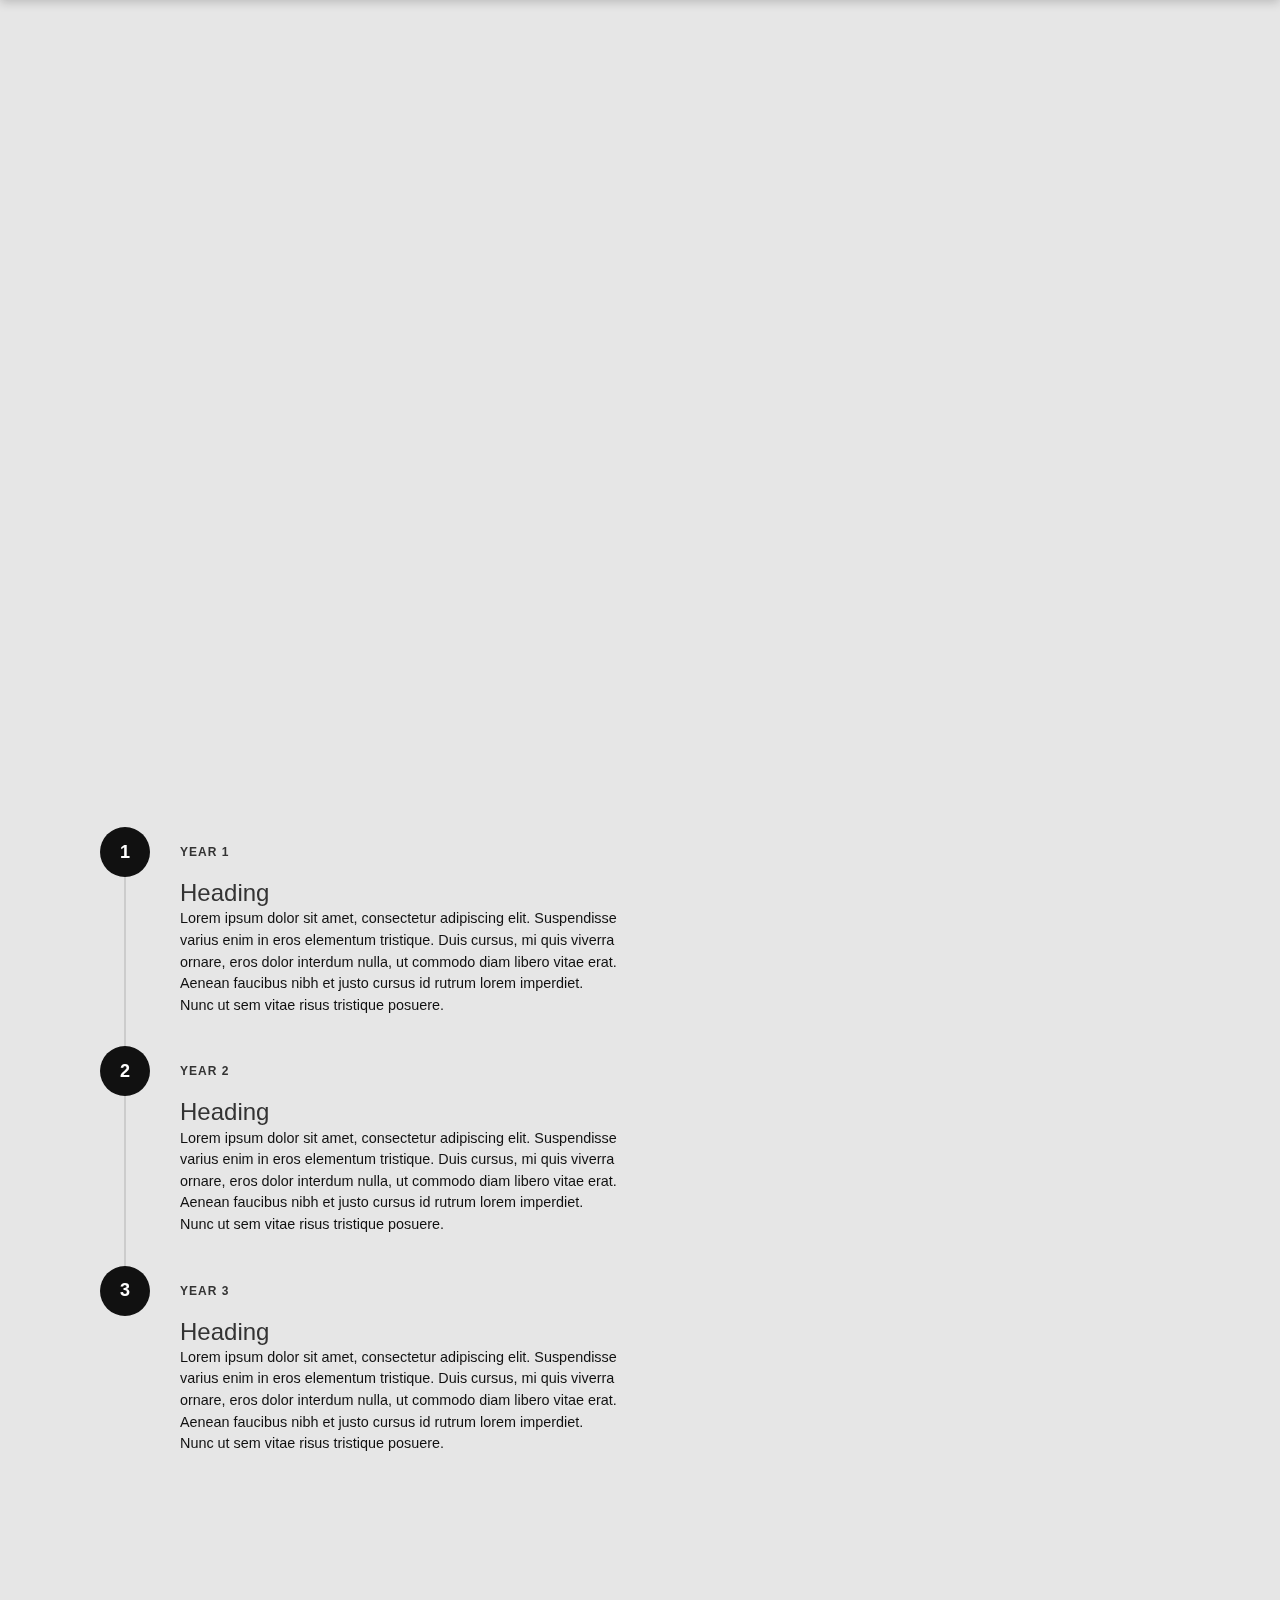
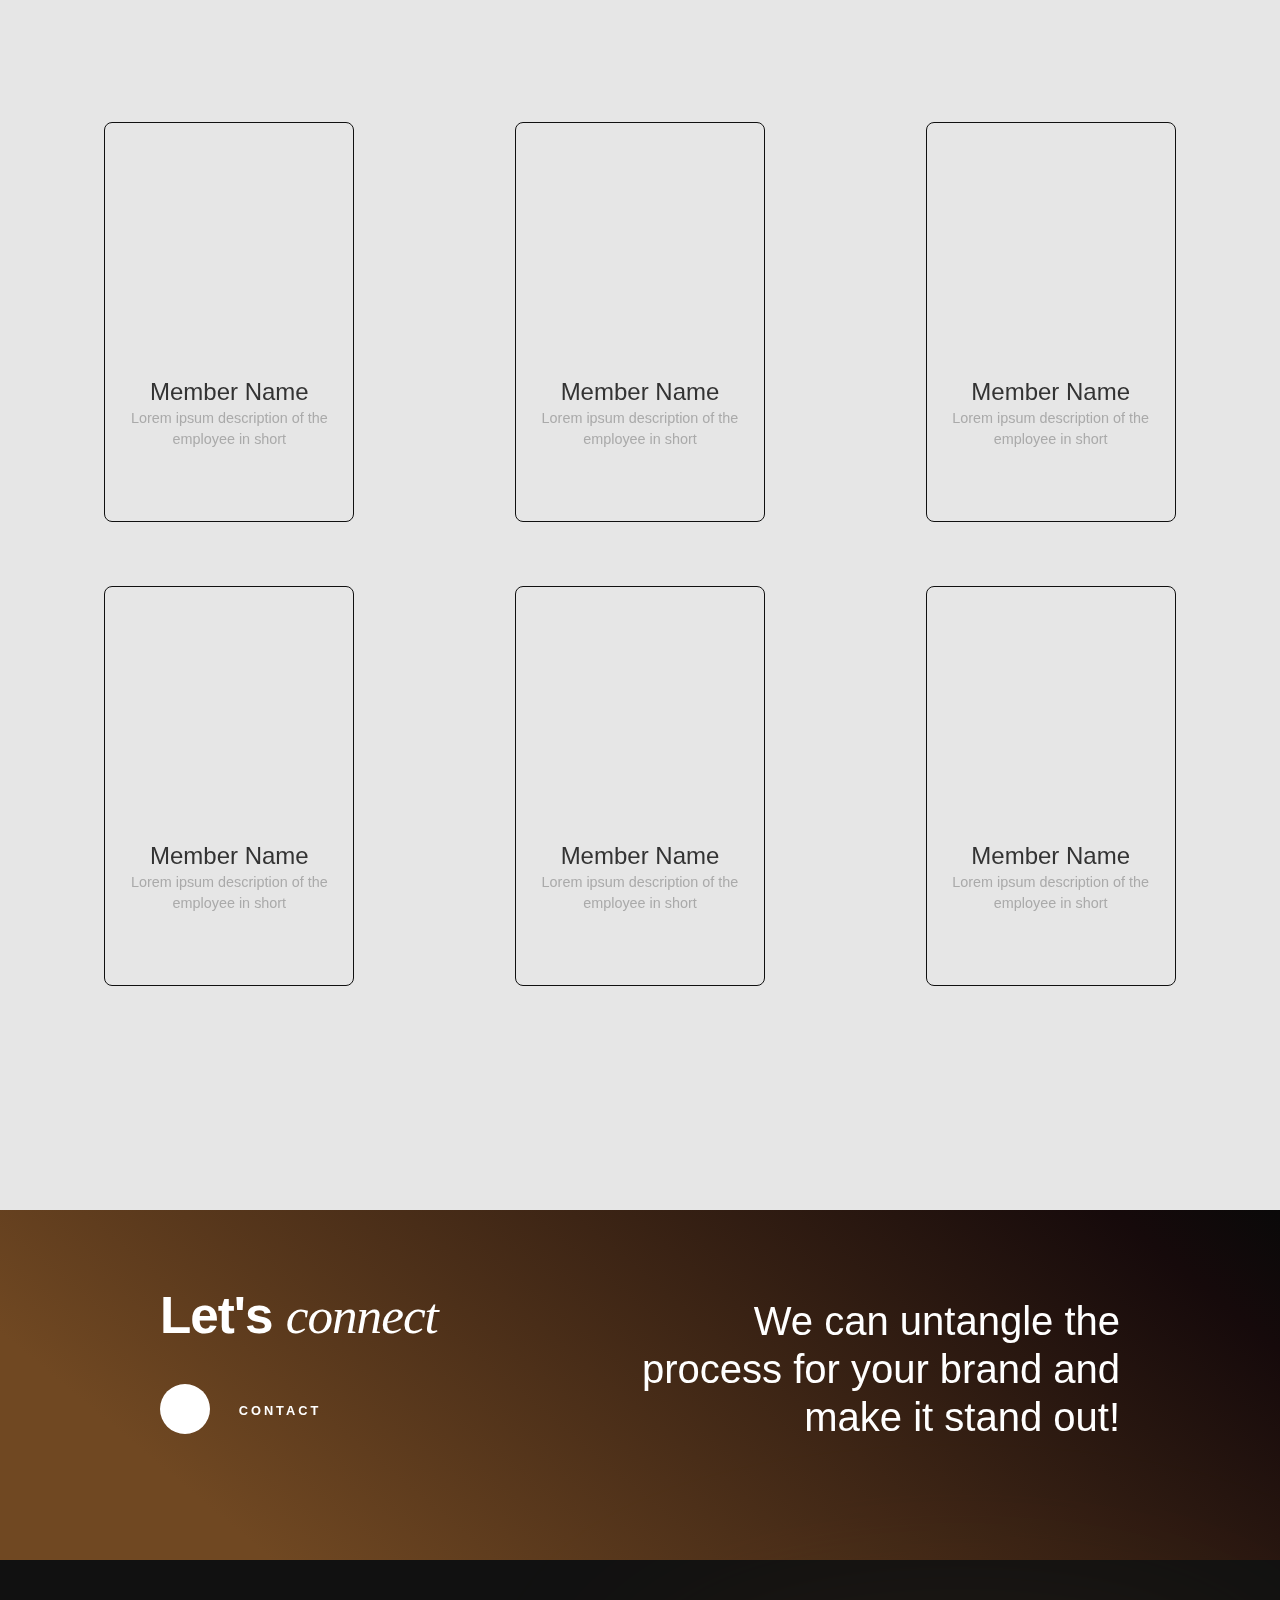
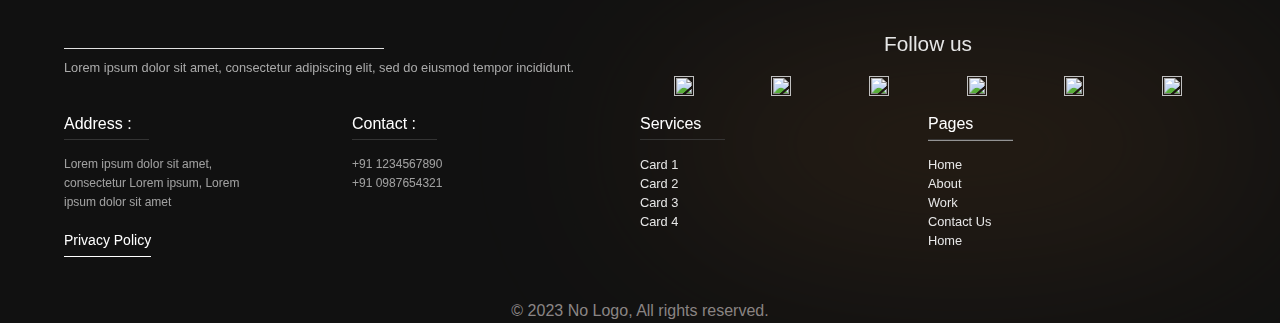
==== commit a32b489d: "Update about_us.html" ====
--- a/about_us.html
+++ b/about_us.html
@@ -337,10 +337,11 @@
                   style="opacity: 0"
                   class="serviceheading small about"
                 >
-                  We are connected with over 2,500+ influencers in India. We are
-                  personally in touch with Micro, Small &amp; Macro Influencers
-                  who have experience in making promotional and product review
-                  videos for brands.<br />
+                  em ipsum dolor sit amet, consectetur adipiscing elit. 
+                  Suspendisse varius enim in eros elementum tristique. 
+                  Duis cursus, mi quis viverra ornare, eros dolor interdum nulla, 
+                  ut commodo diam libero vitae erat. Aenean faucibus nibh et justo cursus 
+                  id rutrum lorem imperdiet. Nunc ut sem vitae risus tristique posuere.<br />
                 </h1>
                 <div
                   data-w-id="69c3166e-32c7-ac25-24b6-c667aa980187"
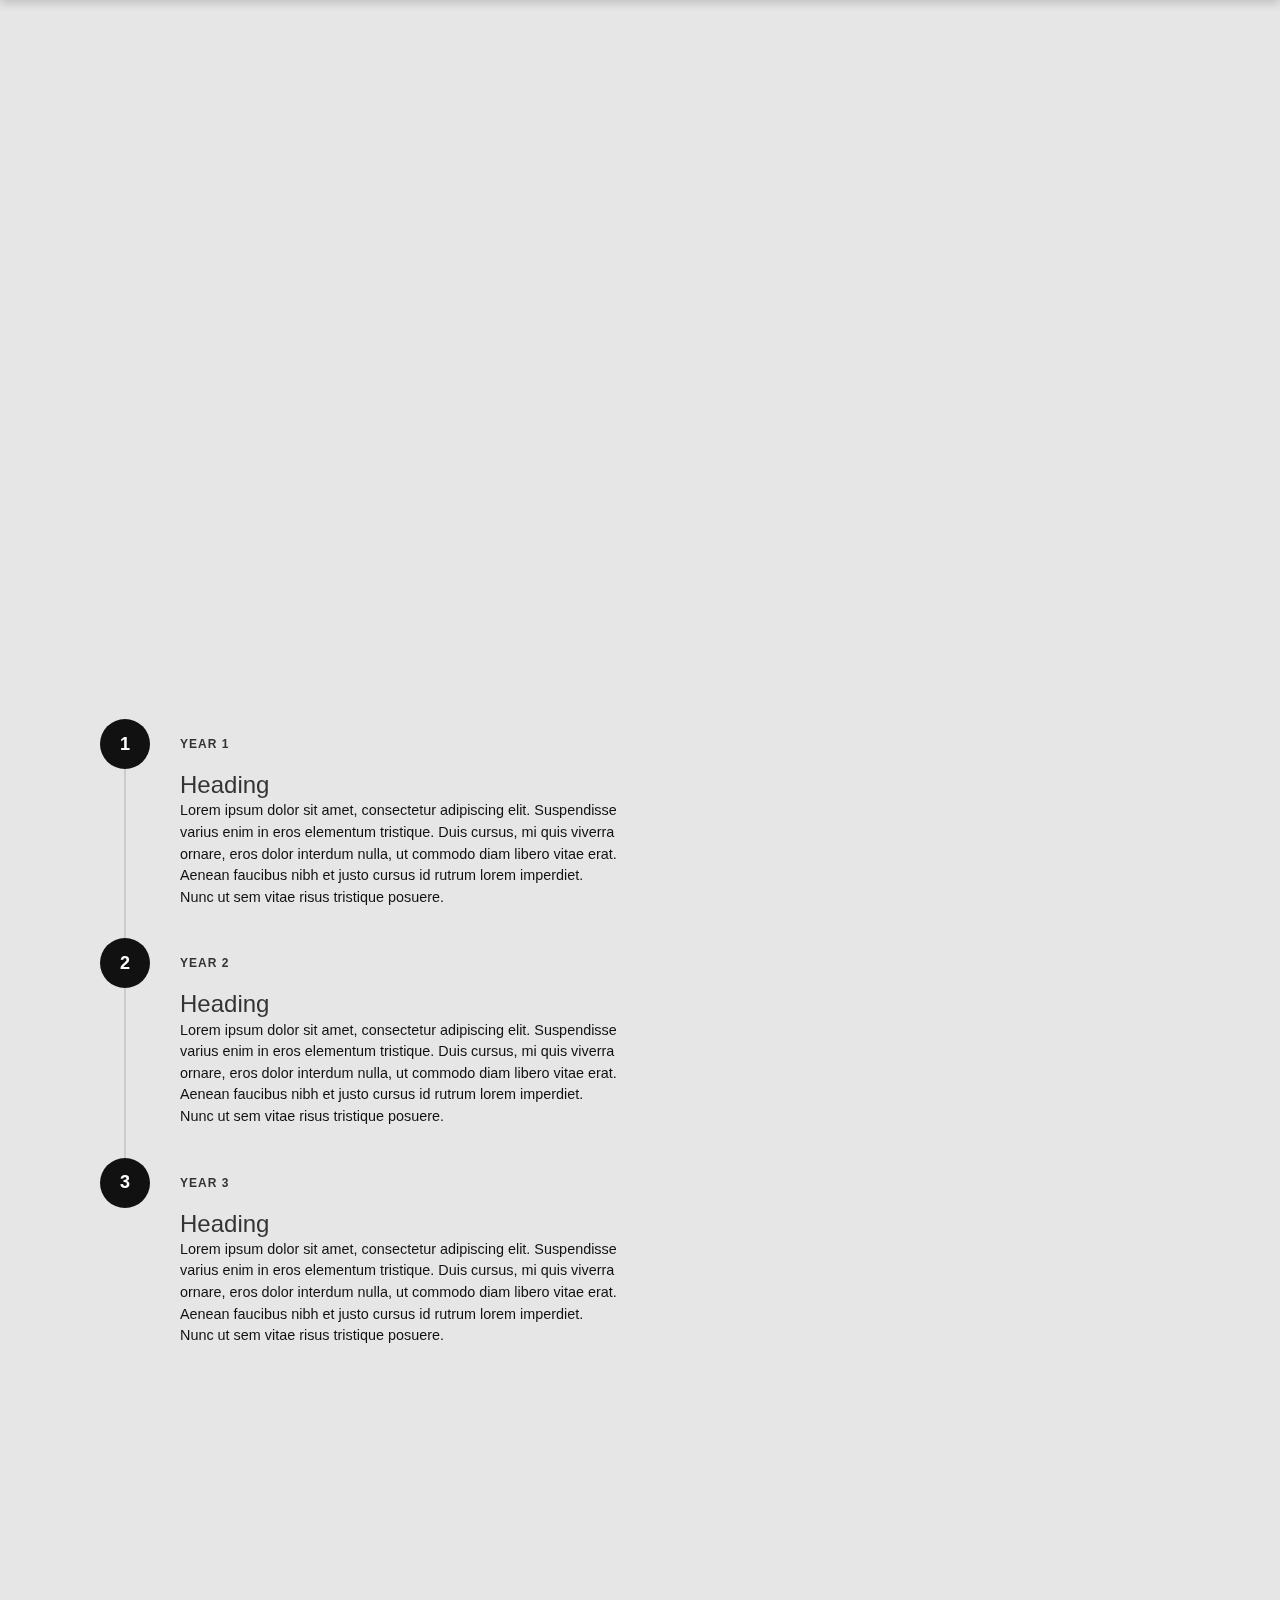
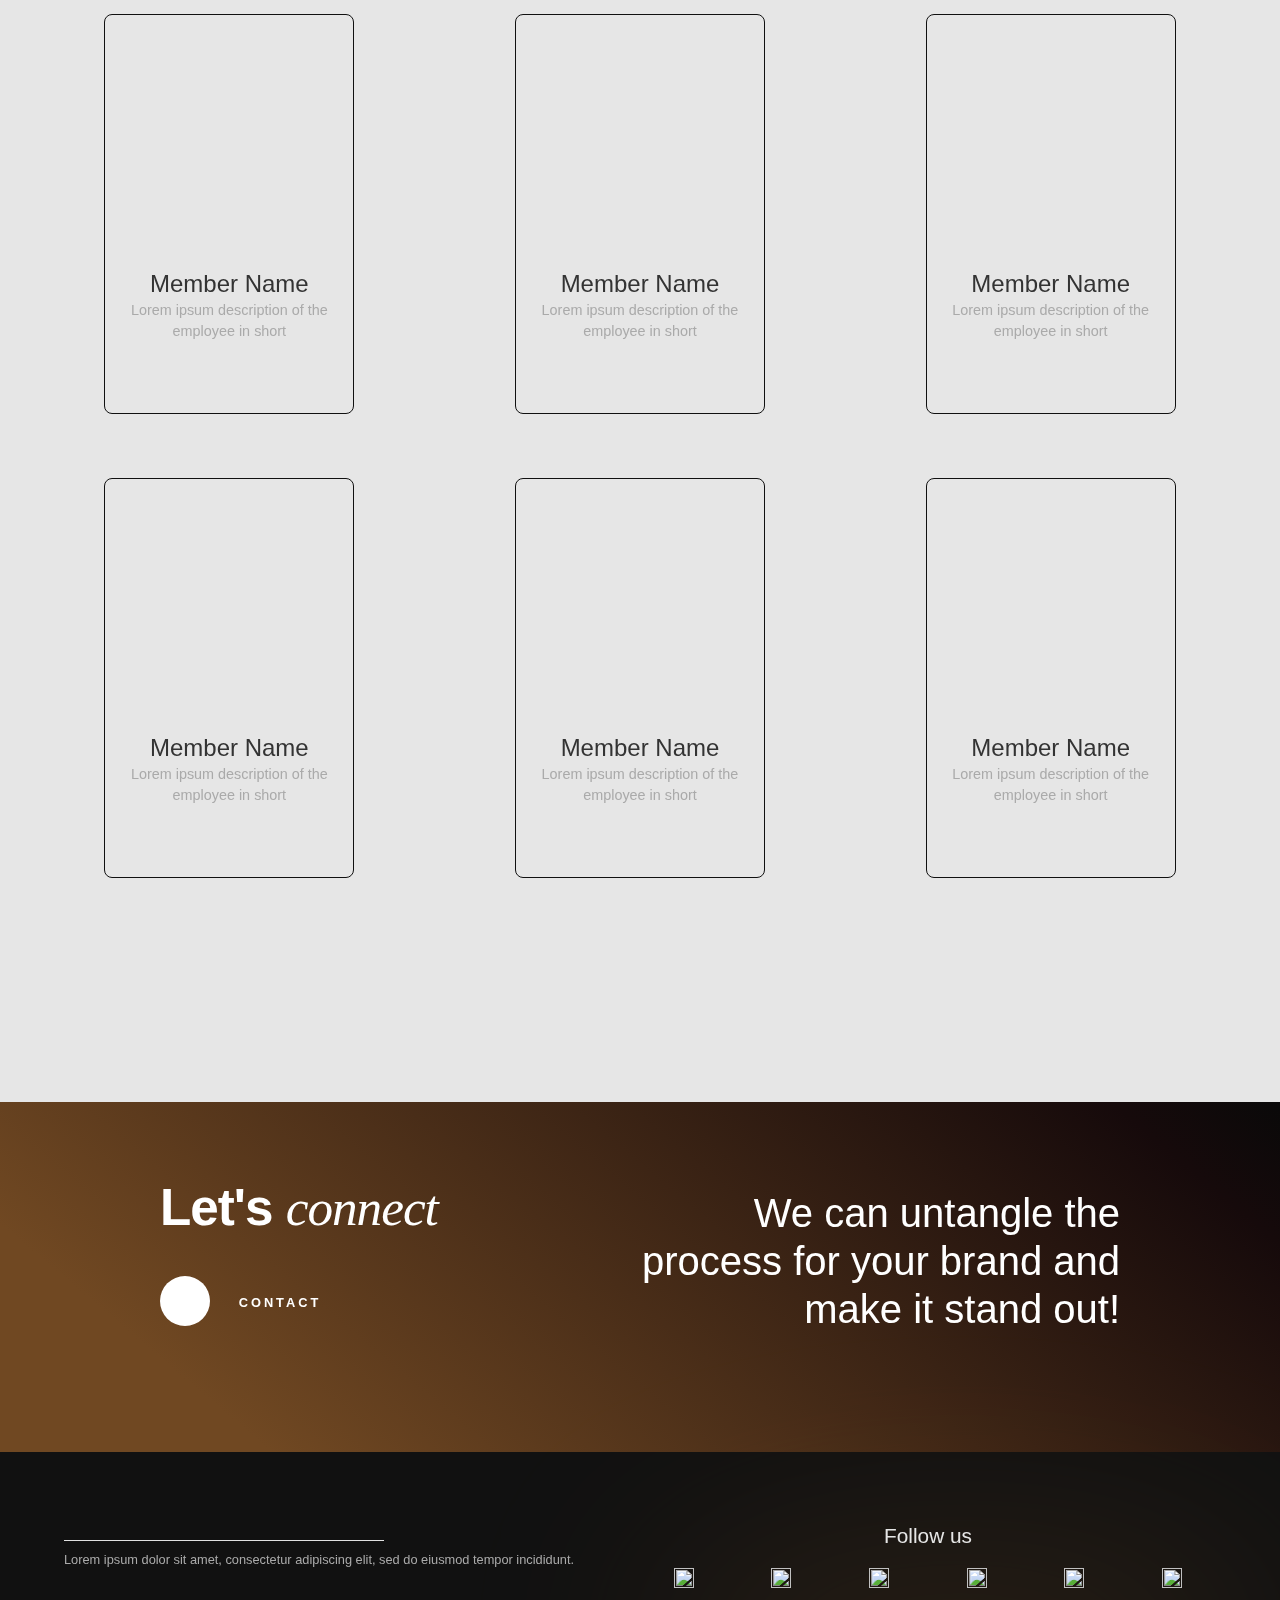
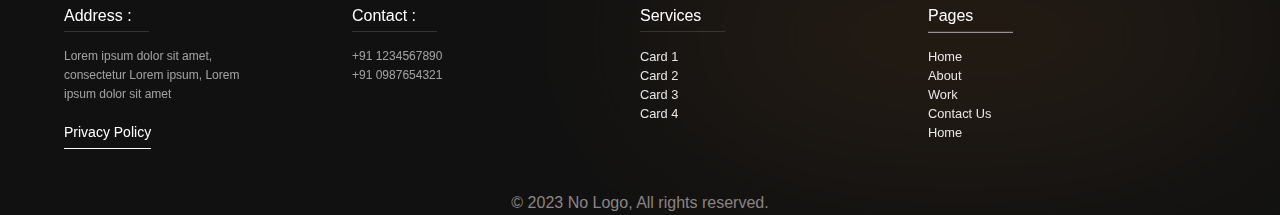
==== commit 0b0d5d13: "updated" ====
--- a/about_us.html
+++ b/about_us.html
@@ -100,7 +100,7 @@
       })(window, document);
     </script>
     <link
-      href="https://uploads-ssl.webflow.com/649e97837ff1c9d37c9c7886/64aeb39e57b522cc5eaa7a08_Fame%20Keeda-Symbol_Monochrome-08%20(1).png"
+      href="/"
       rel="shortcut icon"
       type="image/x-icon"
     />
@@ -337,11 +337,10 @@
                   style="opacity: 0"
                   class="serviceheading small about"
                 >
-                  em ipsum dolor sit amet, consectetur adipiscing elit. 
-                  Suspendisse varius enim in eros elementum tristique. 
-                  Duis cursus, mi quis viverra ornare, eros dolor interdum nulla, 
-                  ut commodo diam libero vitae erat. Aenean faucibus nibh et justo cursus 
-                  id rutrum lorem imperdiet. Nunc ut sem vitae risus tristique posuere.<br />
+                  We are connected with over 2,500+ influencers in India. We are
+                  personally in touch with Micro, Small &amp; Macro Influencers
+                  who have experience in making promotional and product review
+                  videos for brands.<br />
                 </h1>
                 <div
                   data-w-id="69c3166e-32c7-ac25-24b6-c667aa980187"
